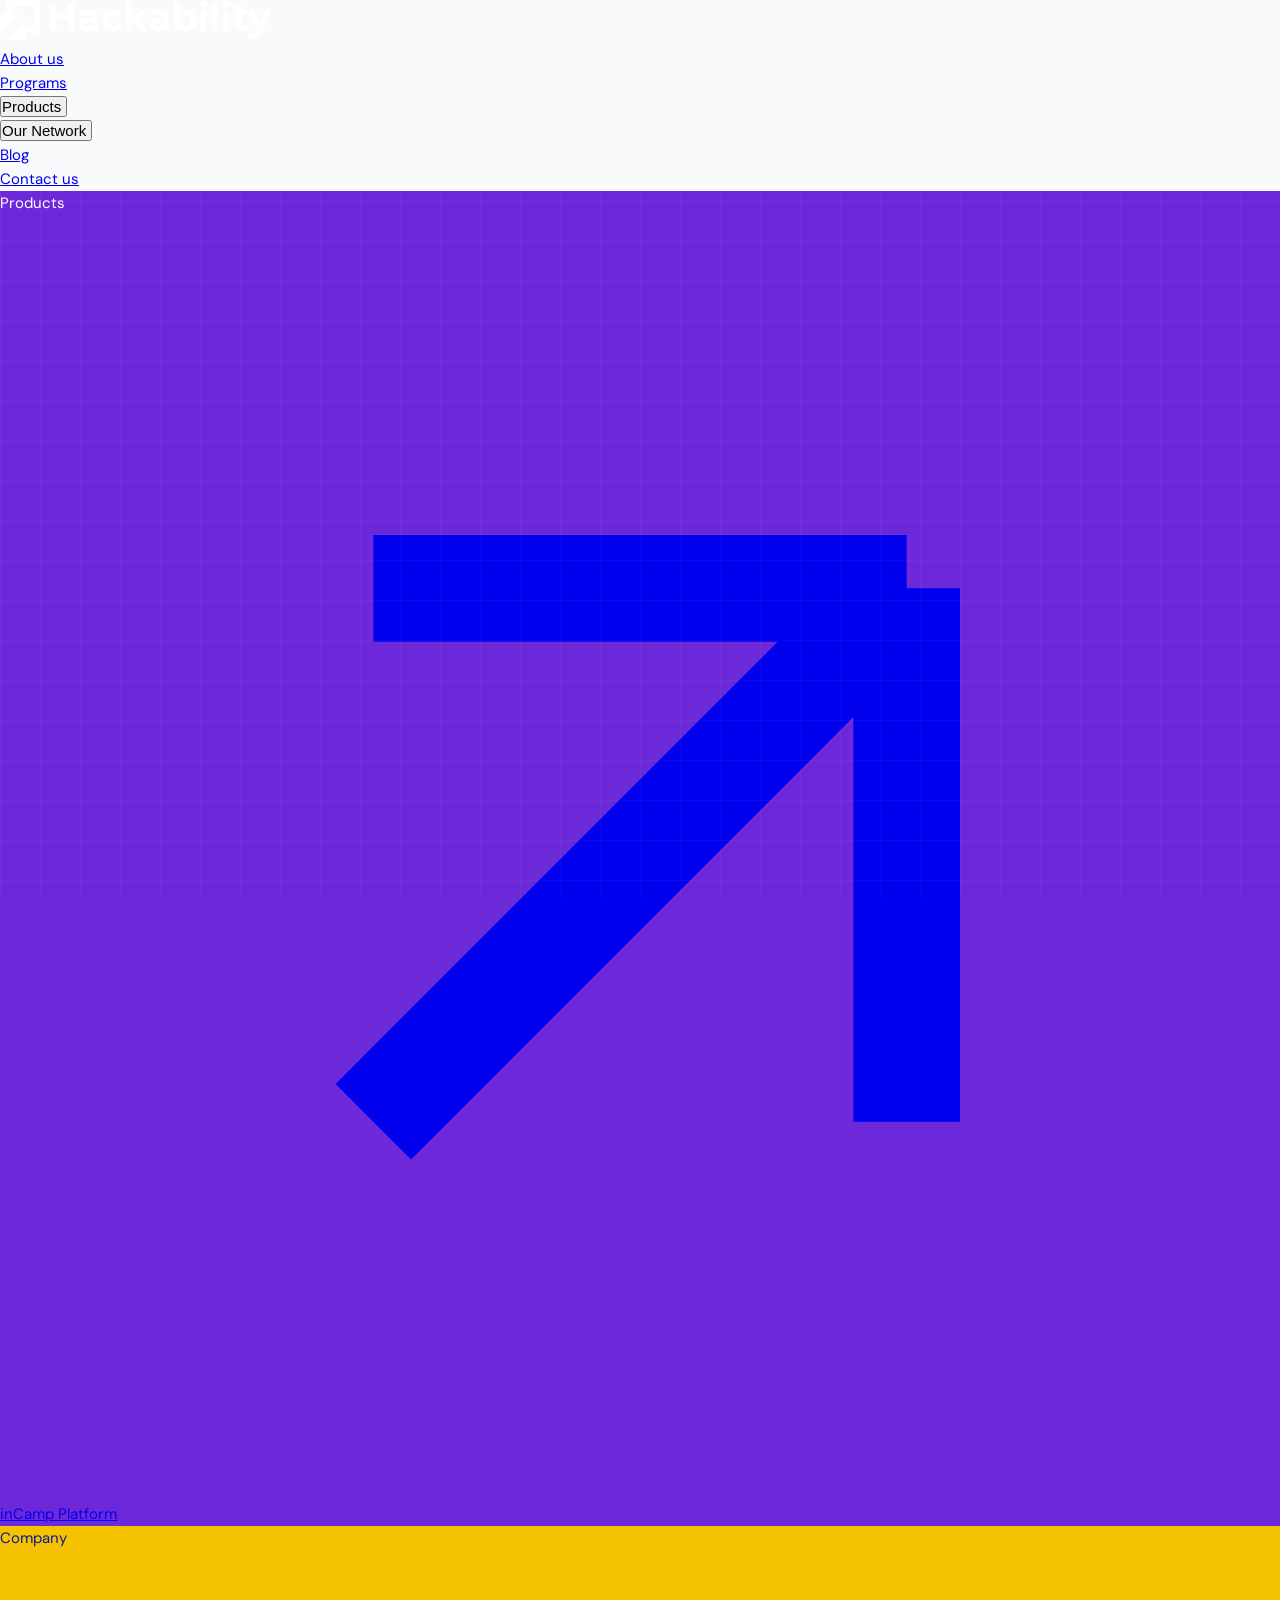
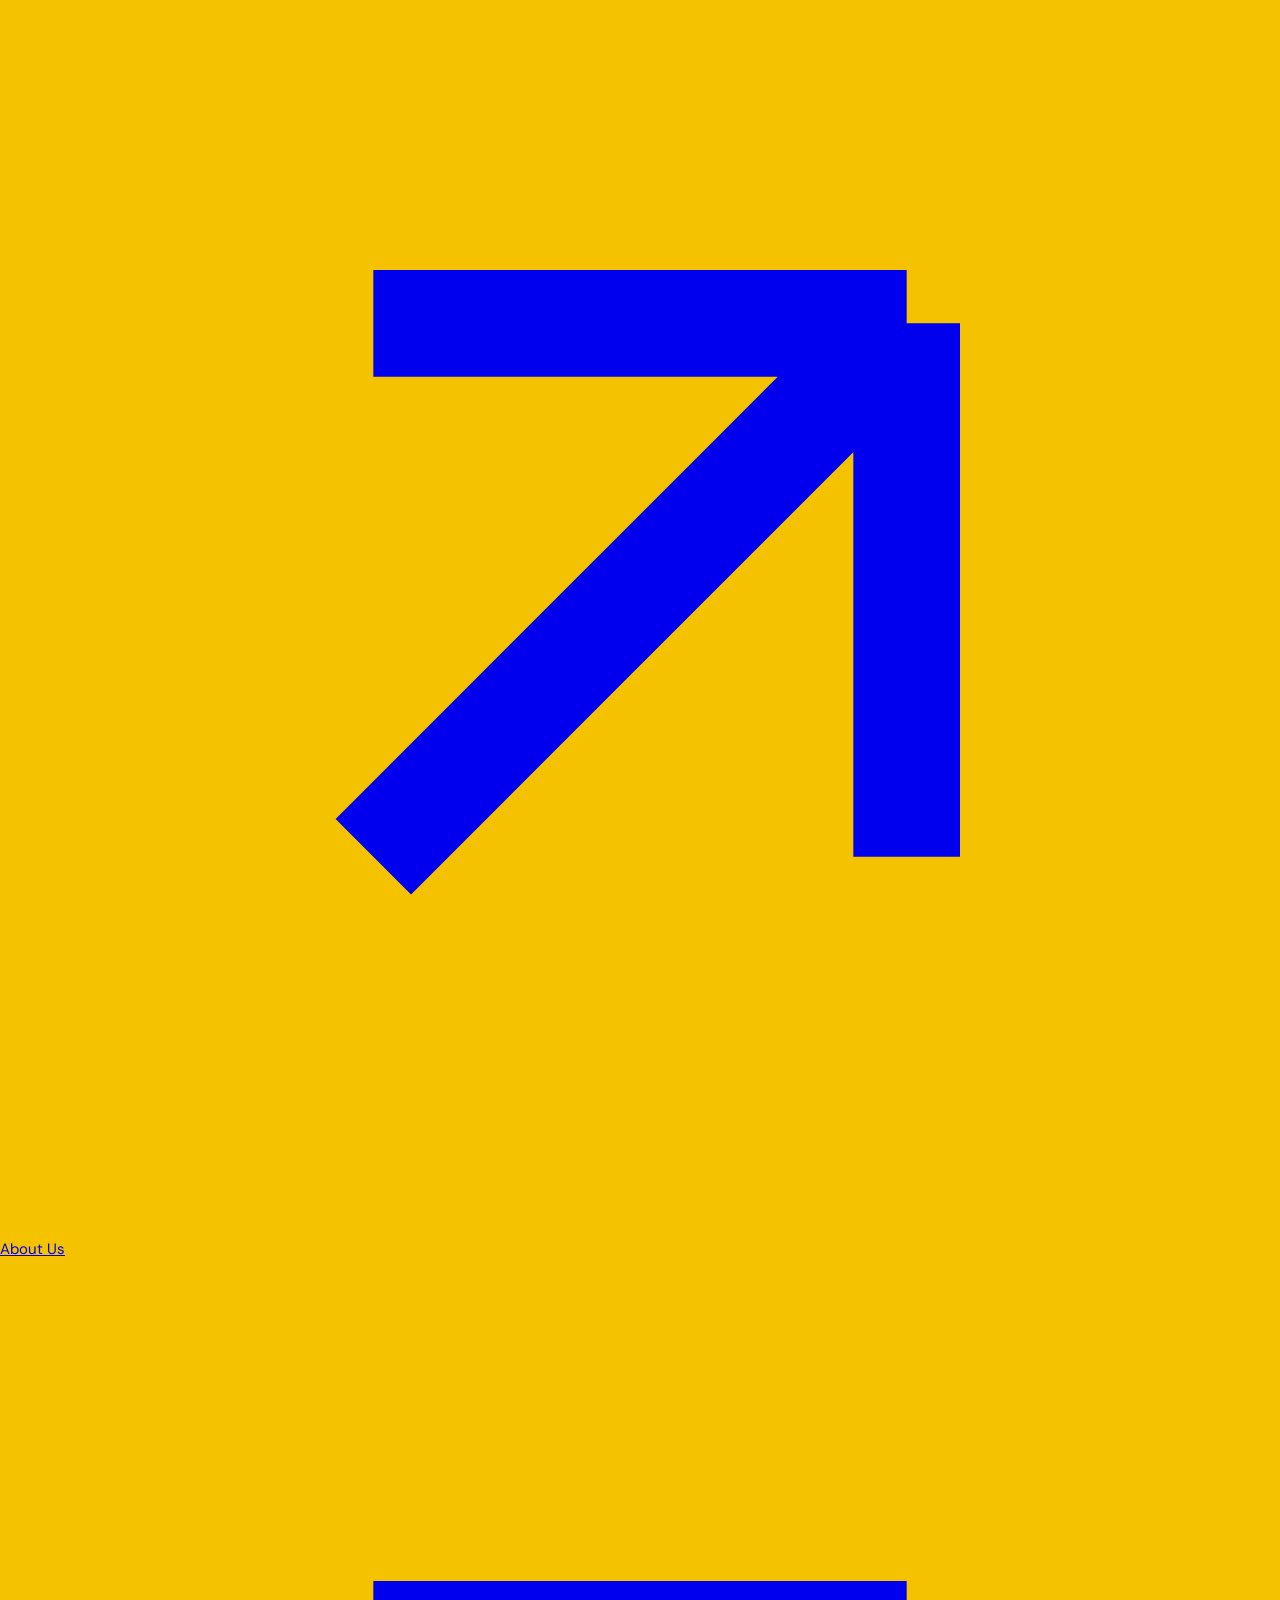
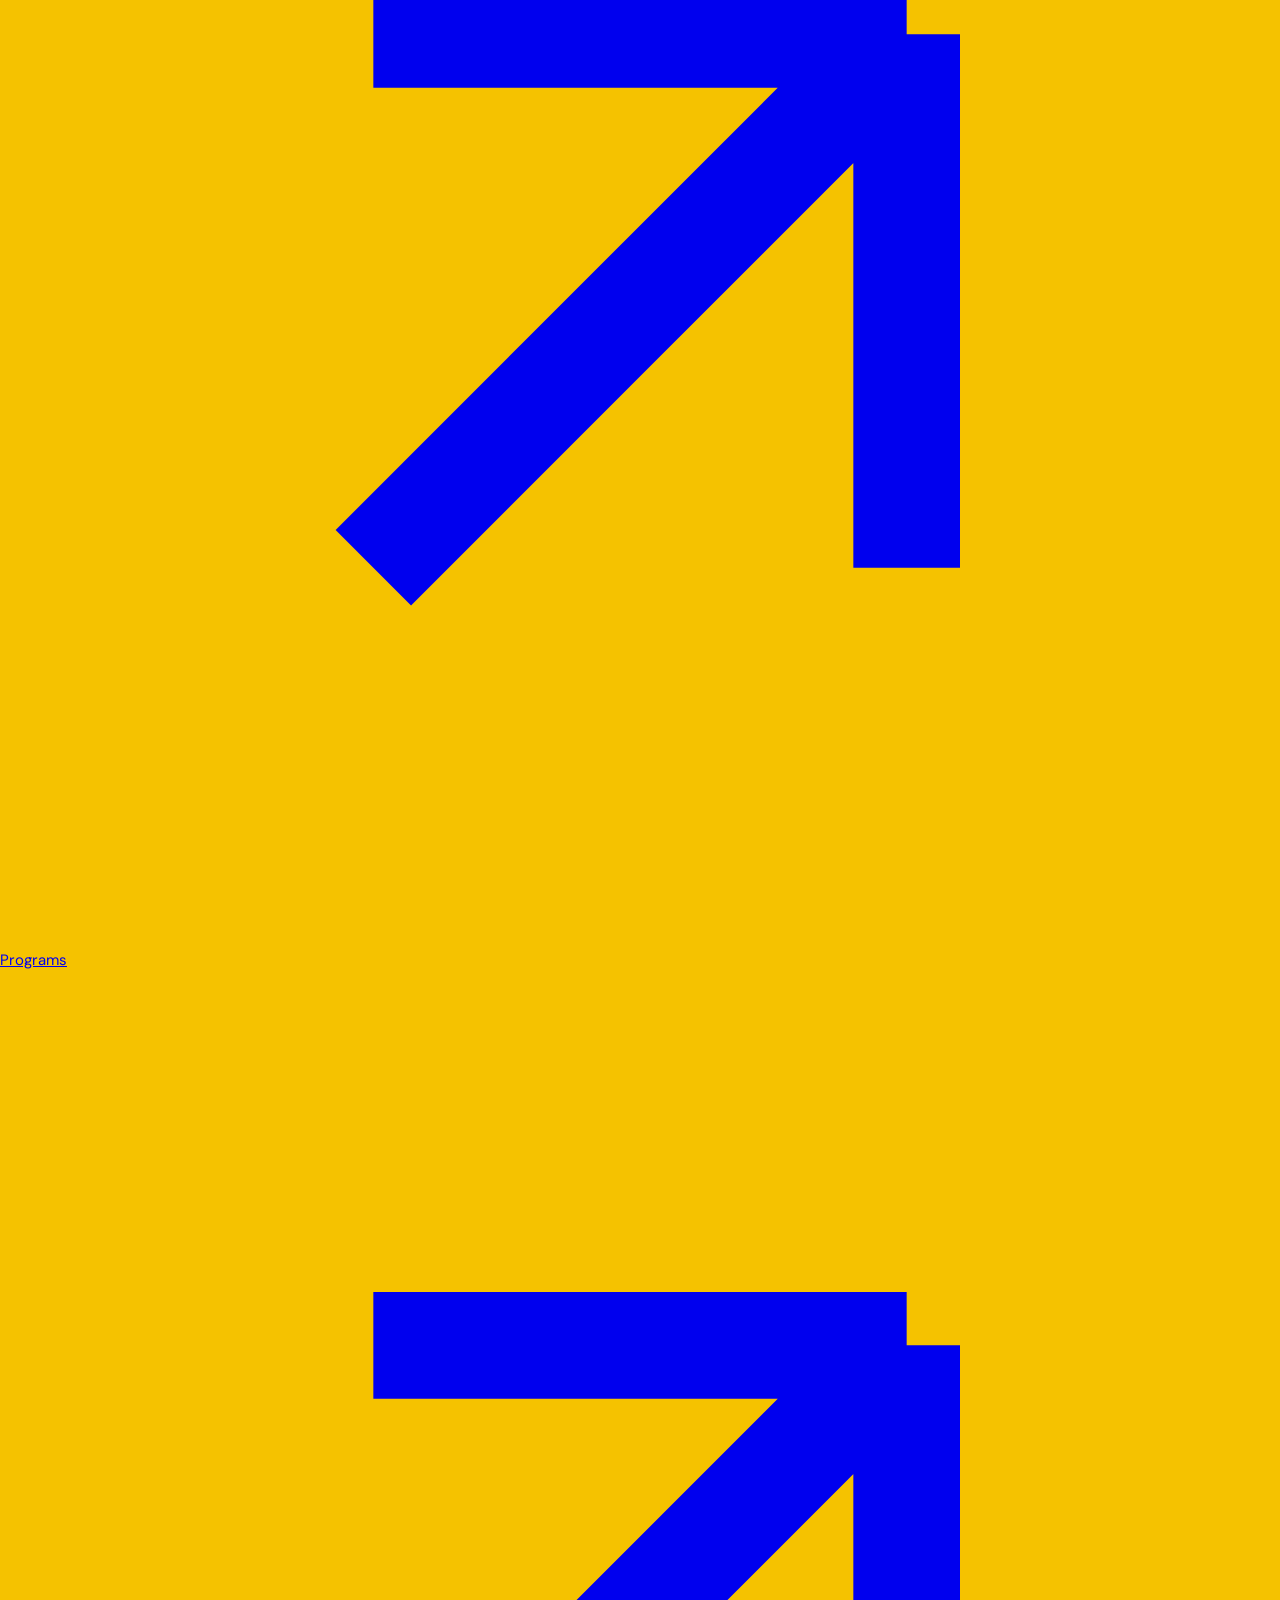
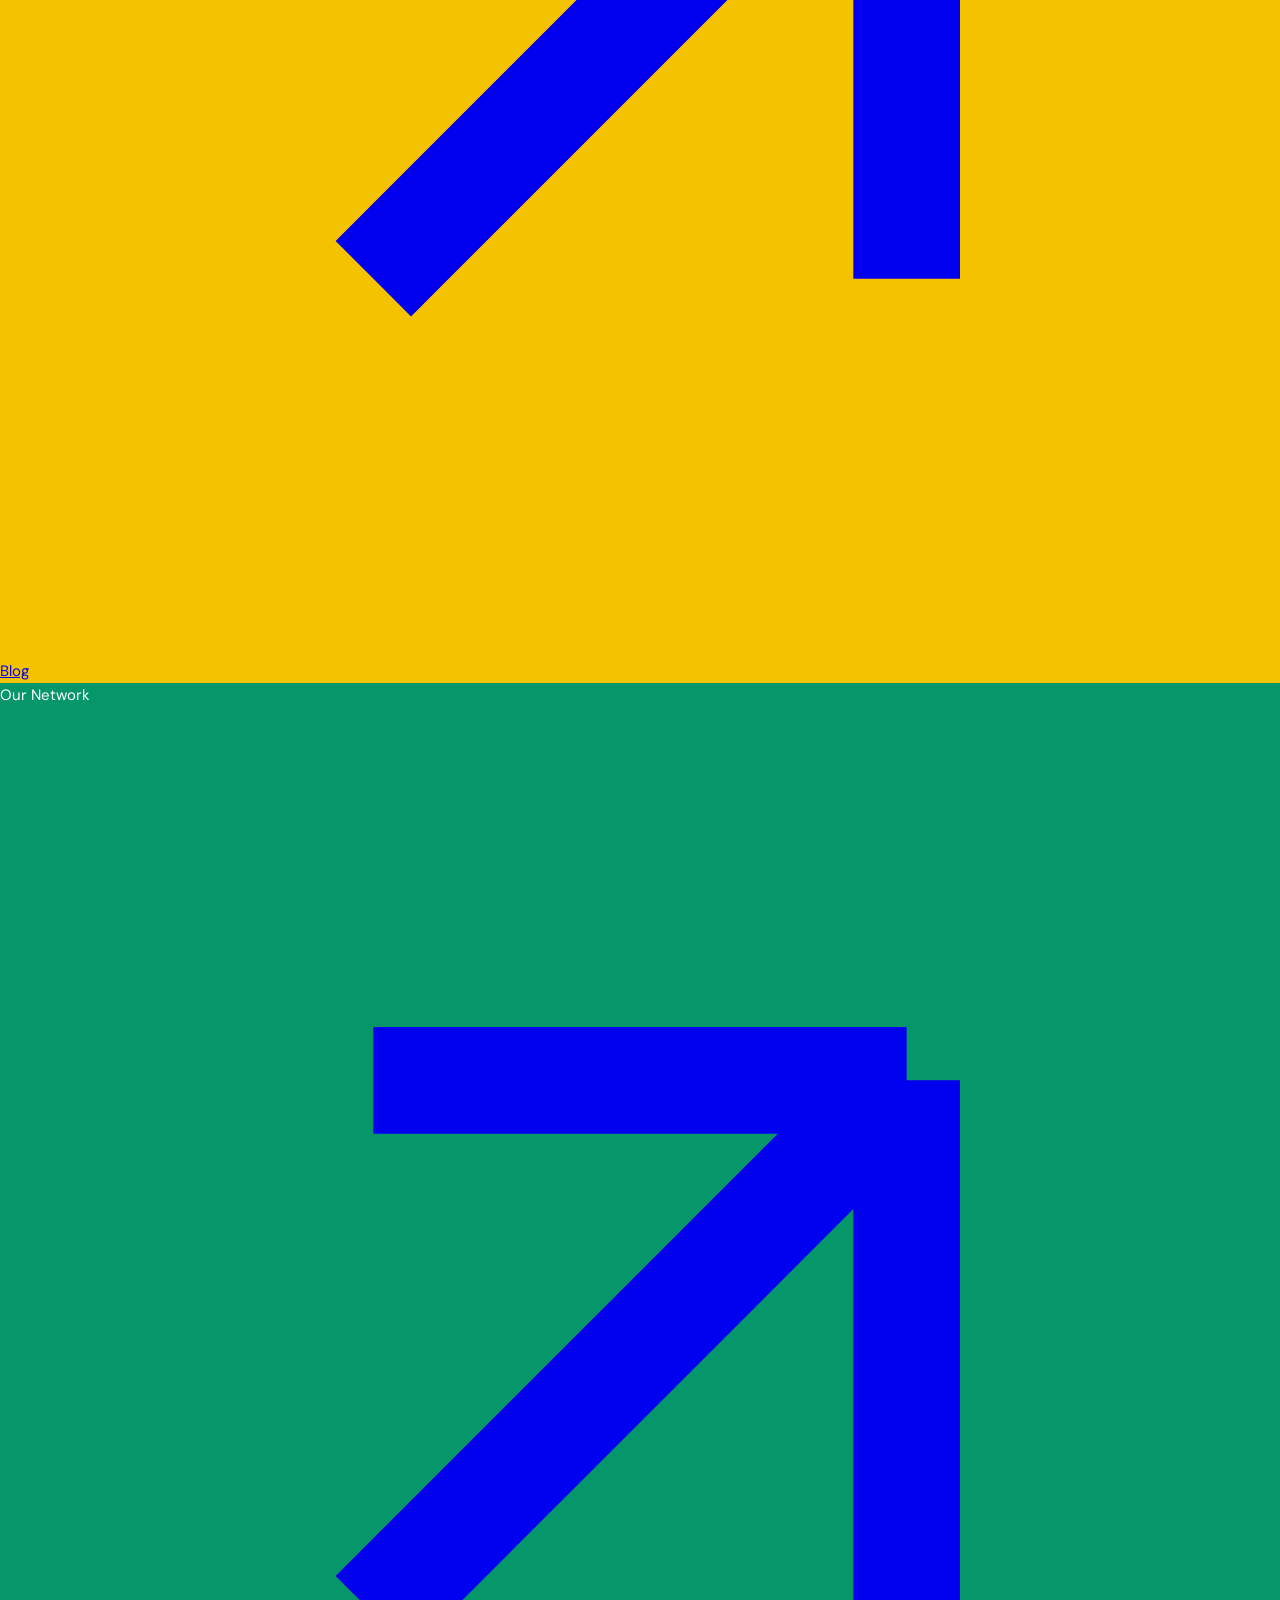
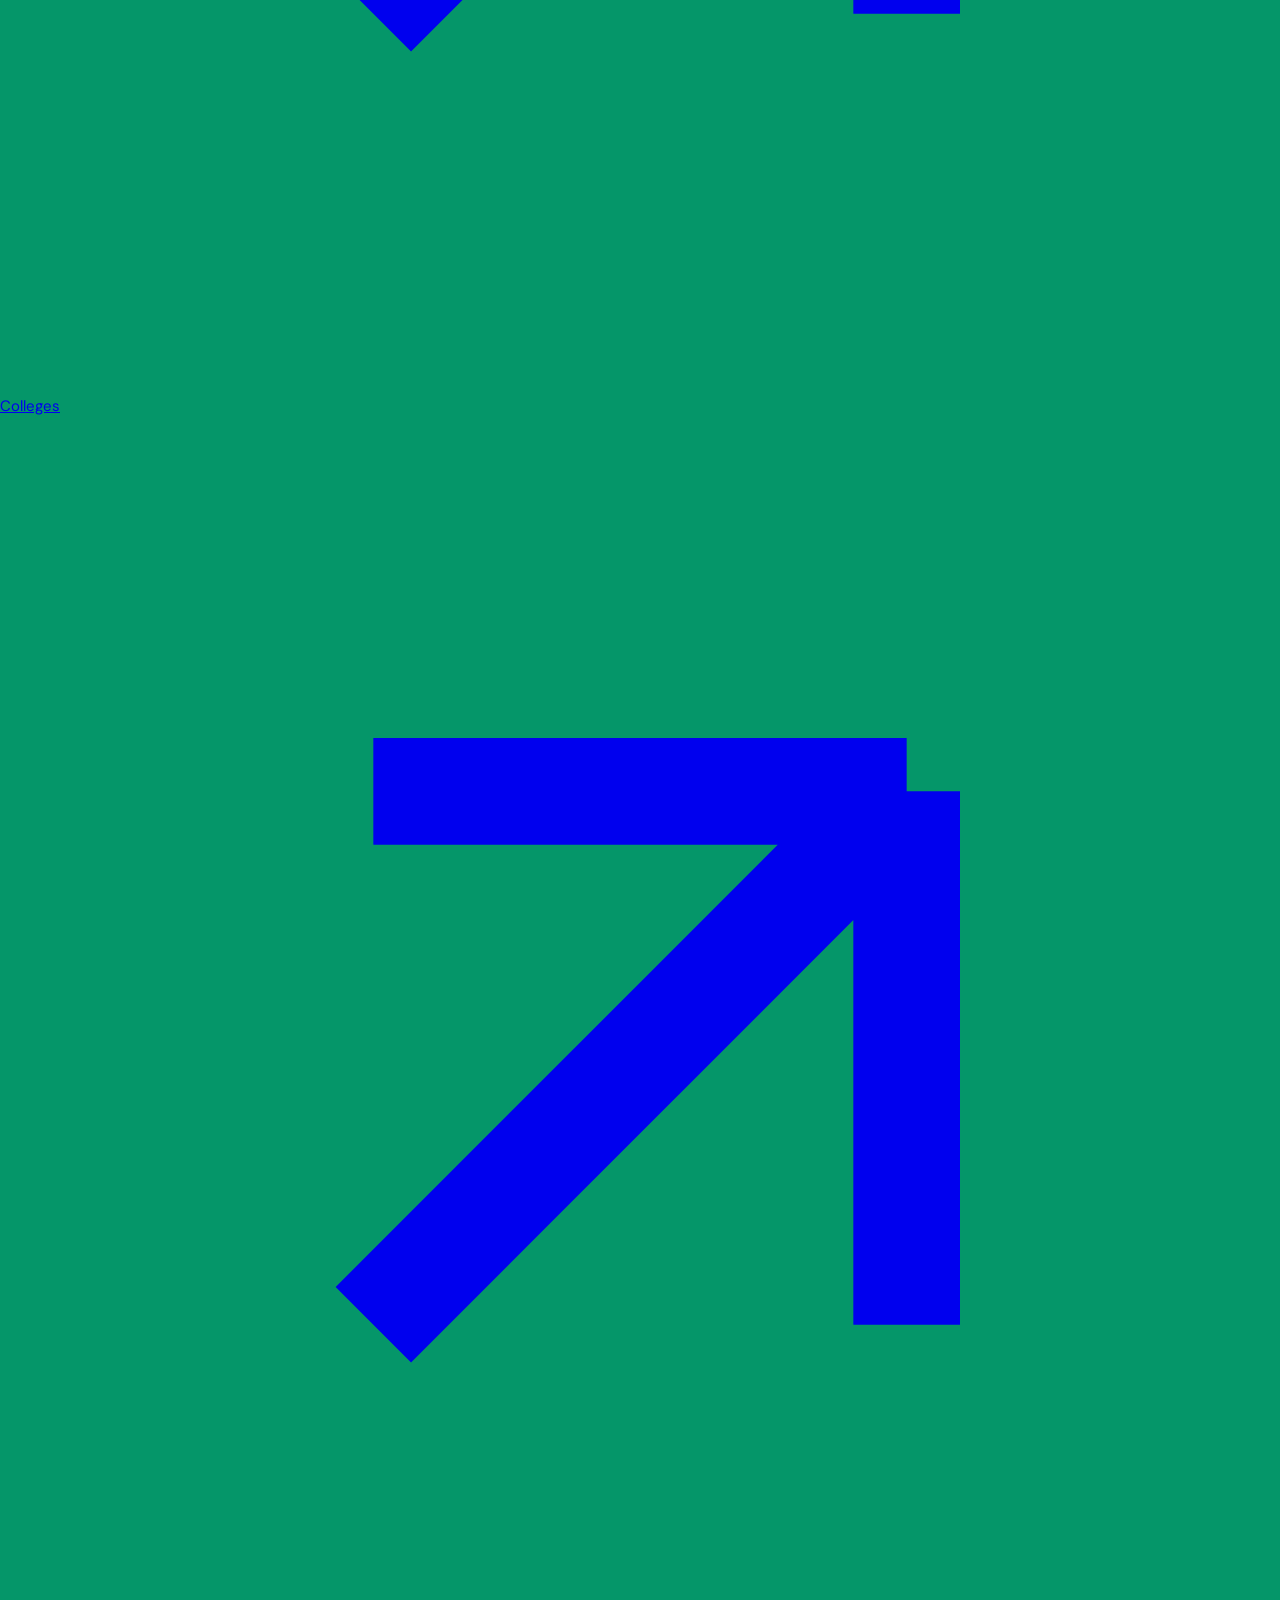
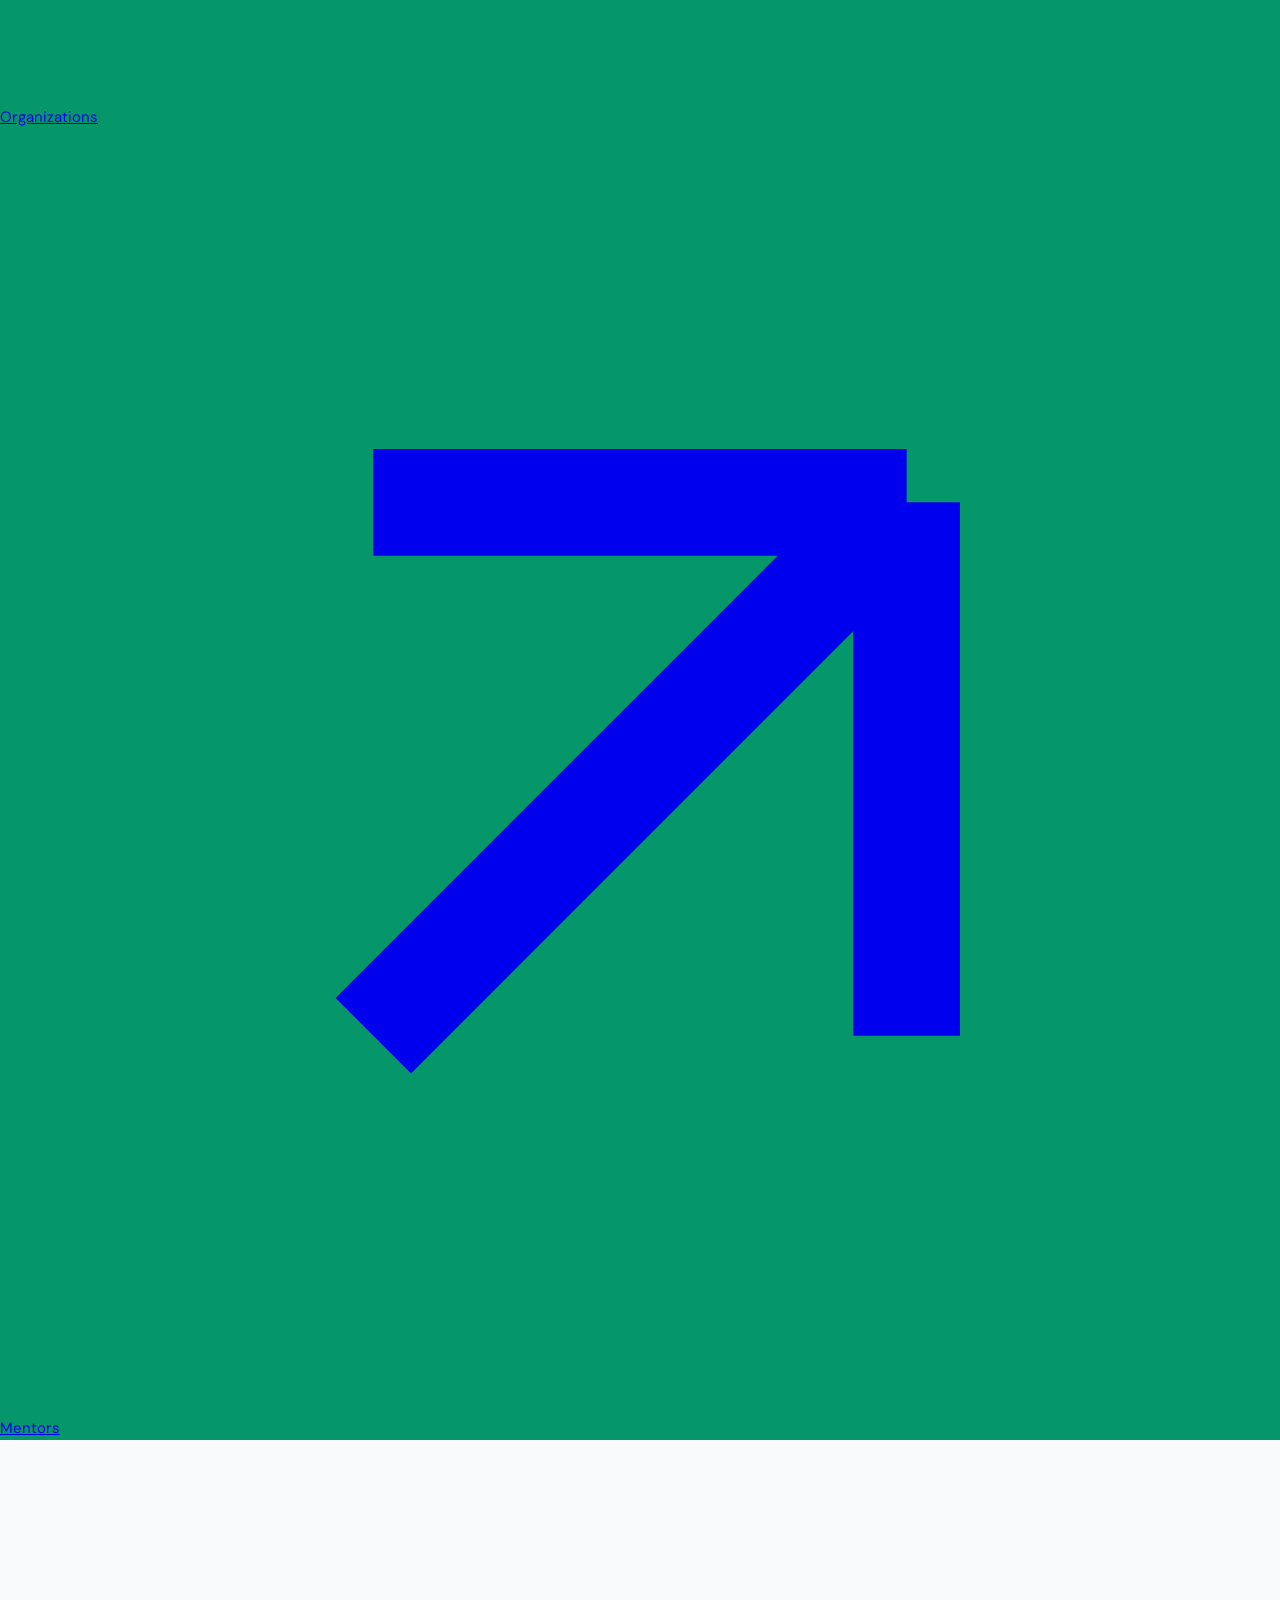
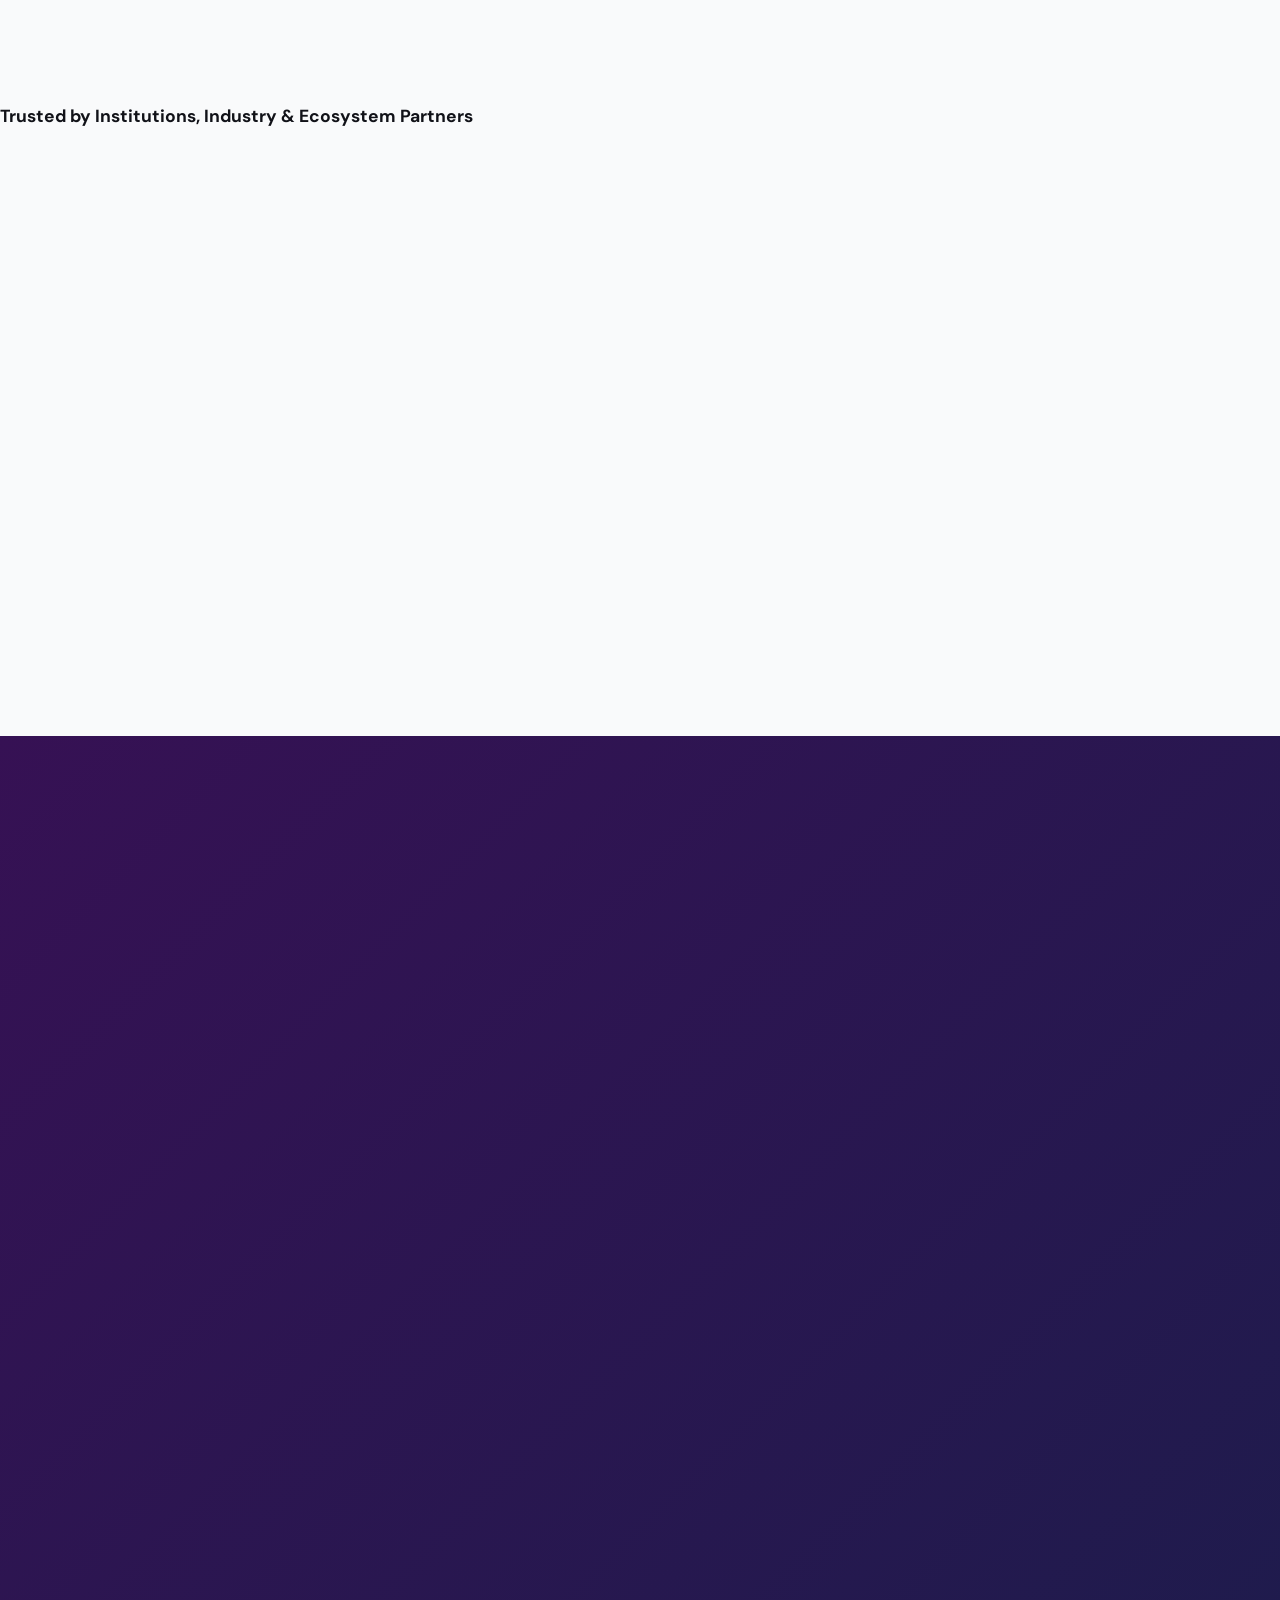
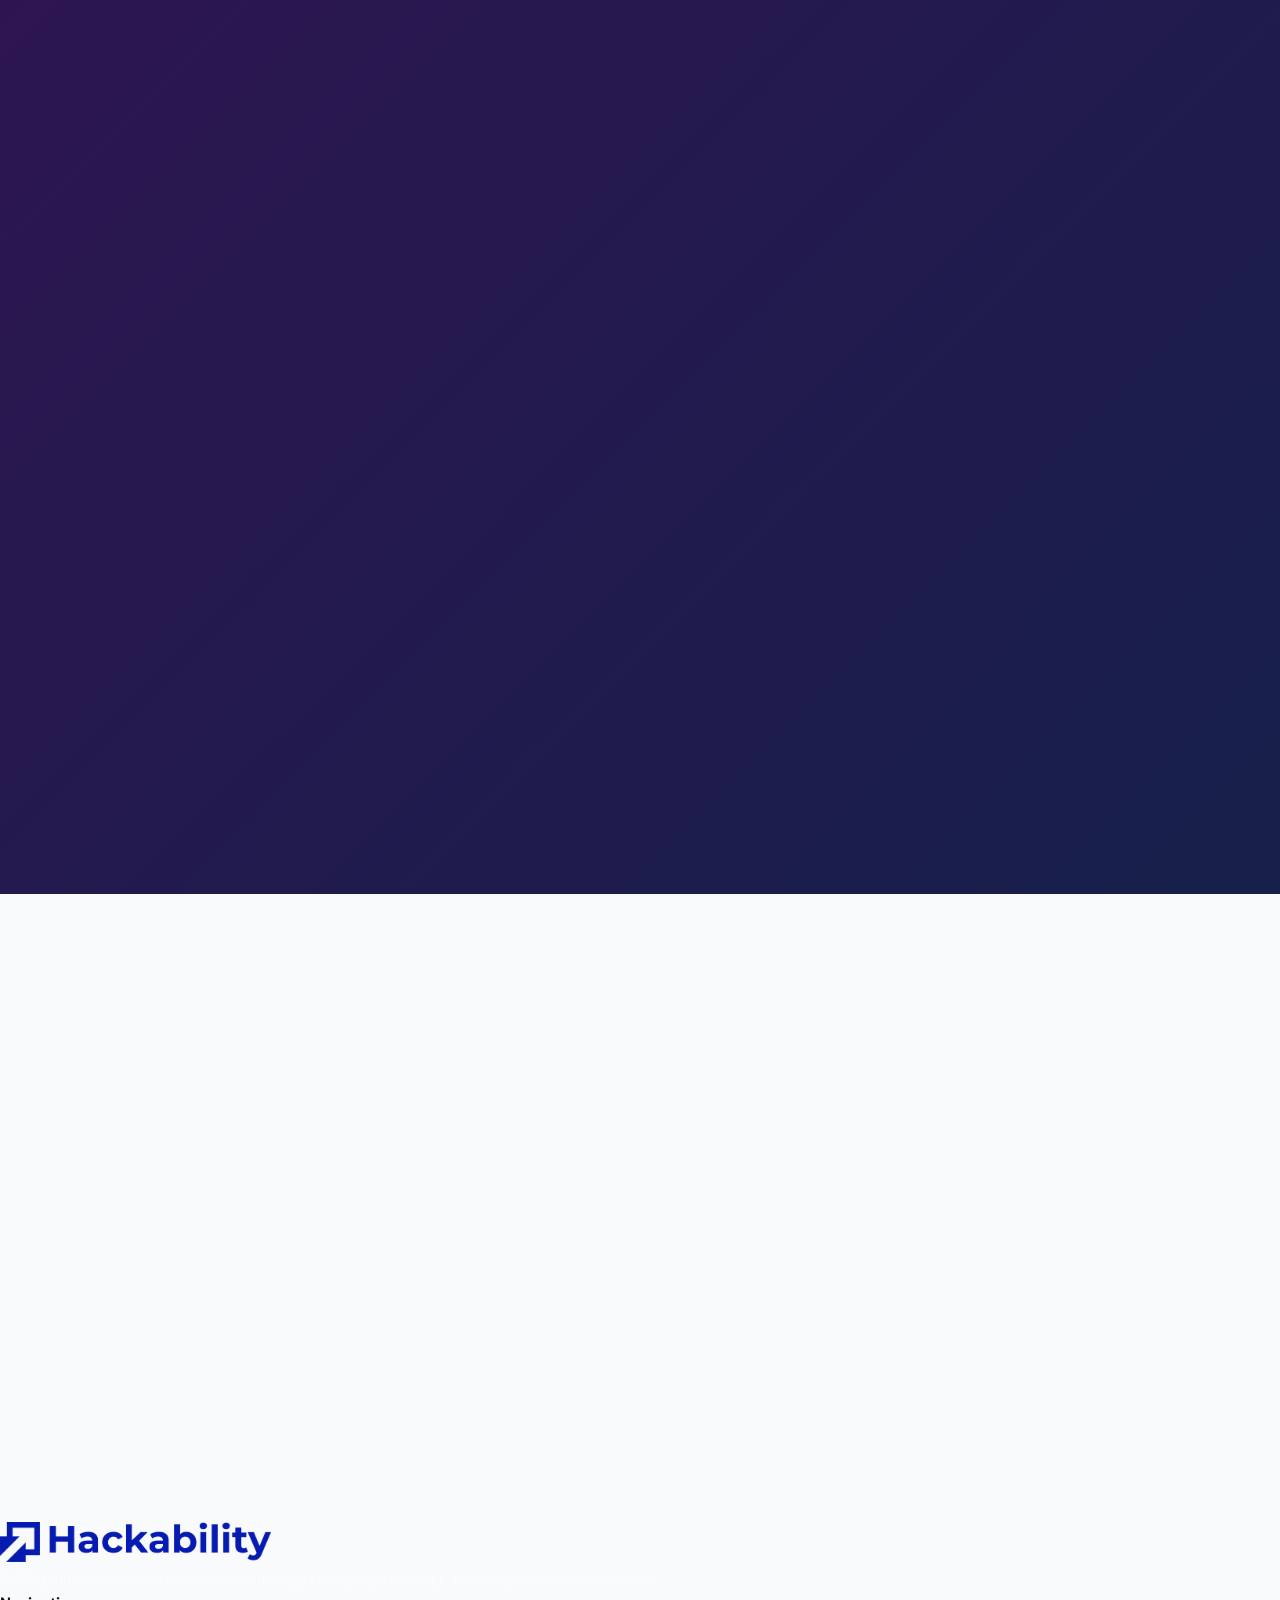
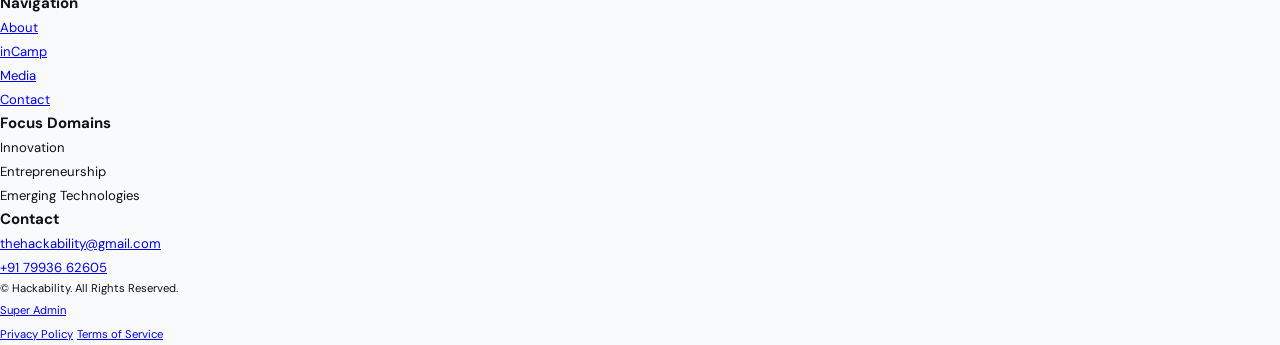
==== index.html @ bea1d99b "Reduce Hackability logo height to 40px" ====
<!DOCTYPE html>
<html lang="en" style="background-color: #0D1B8E;">
<head>
  <meta charset="UTF-8" />
  <meta name="viewport" content="width=device-width, initial-scale=1.0" />
  <title>Hackability — Building innovation driven talent ecosystems</title>
  <meta name="description" content="Hackability helps institutions build innovation culture, strengthen industry engagement, and develop future-ready talent." />
  
  <!-- Canonical URL -->
  <link rel="canonical" href="https://www.hackability.in/" />

  <!-- Open Graph / Facebook -->
  <meta property="og:type" content="website" />
  <meta property="og:url" content="https://www.hackability.in/" />
  <meta property="og:title" content="Hackability — Building innovation driven talent ecosystems" />
  <meta property="og:description" content="Hackability helps institutions build innovation culture, strengthen industry engagement, and develop future-ready talent." />
  <meta property="og:image" content="https://www.hackability.in/assets/images/og-image.jpg" />

  <!-- Twitter -->
  <meta property="twitter:card" content="summary_large_image" />
  <meta property="twitter:url" content="https://www.hackability.in/" />
  <meta property="twitter:title" content="Hackability — Building innovation driven talent ecosystems" />
  <meta property="twitter:description" content="Hackability helps institutions build innovation culture, strengthen industry engagement, and develop future-ready talent." />
  <meta property="twitter:image" content="https://www.hackability.in/assets/images/og-image.jpg" />

  <!-- Fonts -->
  <link rel="preconnect" href="https://fonts.googleapis.com" />
  <link rel="preconnect" href="https://fonts.gstatic.com" crossorigin />
  <link href="https://fonts.googleapis.com/css2?family=Sora:wght@400;600;700;800&family=DM+Sans:ital,opsz,wght@0,9..40,400;0,9..40,500;0,9..40,600;1,9..40,400&family=Space+Grotesk:wght@500;700&display=swap" rel="stylesheet" />
  <link rel="stylesheet" href="css/design-system.css?v=13" />
  <link rel="stylesheet" href="css/logoloop.css" />

  <!-- Phosphor Icons -->
  <script src="https://unpkg.com/@phosphor-icons/web@2.1.1/src/index.js"></script>

  <!-- Supabase SDK -->
  <script src="https://cdn.jsdelivr.net/npm/@supabase/supabase-js@2"></script>

  <!-- Tailwind CDN (dev only) -->
  <script src="https://cdn.tailwindcss.com"></script>
  <script>
    tailwind.config = {
      theme: {
        extend: {
          colors: {
            navy:        '#0D1B8E',
            'navy-dark': '#0A1570',
            'navy-mid':  '#1A2FA8',
            'navy-tint': '#E8F0FF',
            yellow:      '#F5C200',
            'yellow-dark':'#D4A800',
            'yellow-tint':'#FFF8D6',
            'grey-light': '#F4F4F6',
            'grey-mid':   '#9CA3AF',
            'grey-dark':  '#374151',
            'hk-border':  '#E2E8F0',
          },
          fontFamily: {
            display: ['Sora', 'sans-serif'],
            body:    ['DM Sans', 'sans-serif'],
            data:    ['Space Grotesk', 'sans-serif'],
          },
        }
      }
    }
  </script>

  <!-- design-system.css loaded above -->
  <script src="https://cdnjs.cloudflare.com/ajax/libs/gsap/3.12.2/gsap.min.js"></script>
  <link rel="stylesheet" href="css/card-nav.css" />
  <!-- Schema.org JSON-LD (AEO & GEO) -->
  <script type="application/ld+json">
  {
    "@context": "https://schema.org",
    "@type": "Organization",
    "name": "Hackability",
    "url": "https://www.hackability.in/",
    "logo": "https://www.hackability.in/assets/logo-dark.png",
    "description": "Hackability helps institutions build innovation culture, strengthen industry engagement, and develop future-ready talent.",
    "contactPoint": {
      "@type": "ContactPoint",
      "email": "thehackability@gmail.com",
      "telephone": "+91-79936-62605",
      "contactType": "customer support"
    }
  }
  </script>
  <script type="application/ld+json">
  {
    "@context": "https://schema.org",
    "@type": "FAQPage",
    "mainEntity": [{
      "@type": "Question",
      "name": "What is Hackability?",
      "acceptedAnswer": {
        "@type": "Answer",
        "text": "Hackability is a talent ecosystem platform that partners with educational institutions to build innovation culture, strengthen industry engagement, and develop future-ready talent."
      }
    }, {
      "@type": "Question",
      "name": "What programs does Hackability offer?",
      "acceptedAnswer": {
        "@type": "Answer",
        "text": "Hackability offers Hackability for Higher Education, focused on talent development, hackathons, and industry readiness for college students."
      }
    }]
  }
  </script>
</head>
<body class="font-body bg-white text-grey-dark" data-page="parent">

  <!-- ===================== NAVBAR ===================== -->
  <nav id="navbar" class="fixed top-0 left-0 right-0 z-50 transition-transform duration-300 pt-6">
    <div class="max-w-7xl mx-auto px-6 flex items-center justify-between relative">
      
      <!-- Logo -->
      <div class="flex-1 flex justify-start">
        <a href="/" class="flex items-center" id="logo-link">
          <img src="assets/hackability-logo-cropped.png" alt="Hackability" style="height:40px; filter: brightness(0) invert(1);" />
        </a>
      </div>

      <!-- Desktop Nav (Mega Menu) -->
      <div class="hidden lg:flex justify-center z-[60] px-4">
        <ul class="nav-pill flex items-center gap-8 list-none m-0 px-10 py-4 rounded-full text-white/90">
          <li class="flex items-center">
            <a href="/about" class="text-base font-medium hover:text-white transition-colors cursor-pointer">About us</a>
        </li>
          <li class="flex items-center">
            <a href="/hackability#programs" class="text-base font-medium hover:text-white transition-colors cursor-pointer">Programs</a>
          </li>


        <!-- Products Dropdown -->
        <li class="mega-menu-item flex items-center">
          <button class="text-base font-medium hover:text-white transition-colors cursor-pointer flex items-center gap-1">
            Products <i class="ph-bold ph-caret-down text-sm"></i>
          </button>
          
          <div id="products-dropdown-desktop" class="mega-menu-content w-[300px] bg-white rounded-xl shadow-xl border border-hk-border p-4">
            <a href="https://www.incamp.in" target="_blank" rel="noopener noreferrer" class="group relative flex items-center gap-4 overflow-hidden rounded-lg border border-hk-border px-5 py-4 transition-colors hover:bg-grey-light mega-menu-grid-bg">
              <i class="ph-fill ph-desktop-tower text-2xl text-yellow"></i>
              <div class="flex-1 pr-4">
                <span class="text-sm font-bold text-navy block">inCamp</span>
                <span class="text-xs text-grey-dark block">Campus Innovation Management Platform</span>
              </div>
              <i class="ph-bold ph-arrow-up-right absolute top-4 right-4 text-grey-dark opacity-0"></i>
            </a>
          </div>
        </li>

        <!-- Our Network Dropdown -->
        <li class="mega-menu-item flex items-center">
          <button class="text-base font-medium hover:text-white transition-colors cursor-pointer flex items-center gap-1">
            Our Network <i class="ph-bold ph-caret-down text-sm"></i>
          </button>
          
          <div id="partners-dropdown-desktop" class="mega-menu-content w-[300px] bg-white rounded-xl shadow-xl border border-hk-border p-4">
            <a href="/partners?category=Colleges" class="group relative flex items-center gap-4 overflow-hidden rounded-lg border border-hk-border px-5 py-4 transition-colors hover:bg-grey-light mega-menu-grid-bg">
              <i class="ph-fill ph-graduation-cap text-2xl text-yellow"></i>
              <div class="flex-1 pr-4">
                <span class="text-sm font-bold text-navy block">Colleges</span>
                <span class="text-xs text-grey-dark block">Partner institutions.</span>
              </div>
              <i class="ph-bold ph-arrow-up-right absolute top-4 right-4 text-grey-dark opacity-0"></i>
            </a>
            <a href="/partners?category=Organizations" class="group relative flex items-center gap-4 overflow-hidden rounded-lg border border-hk-border px-5 py-4 transition-colors hover:bg-grey-light mega-menu-grid-bg mt-2">
              <i class="ph-fill ph-buildings text-2xl text-yellow"></i>
              <div class="flex-1 pr-4">
                <span class="text-sm font-bold text-navy block">Organizations</span>
                <span class="text-xs text-grey-dark block">Corporate partners.</span>
              </div>
              <i class="ph-bold ph-arrow-up-right absolute top-4 right-4 text-grey-dark opacity-0"></i>
            </a>
            <a href="/partners?category=Mentors" class="group relative flex items-center gap-4 overflow-hidden rounded-lg border border-hk-border px-5 py-4 transition-colors hover:bg-grey-light mega-menu-grid-bg mt-2">
              <i class="ph-fill ph-users-three text-2xl text-yellow"></i>
              <div class="flex-1 pr-4">
                <span class="text-sm font-bold text-navy block">Mentors</span>
                <span class="text-xs text-grey-dark block">Our expert mentors.</span>
              </div>
              <i class="ph-bold ph-arrow-up-right absolute top-4 right-4 text-grey-dark opacity-0"></i>
            </a>
          </div>
        </li>
          <li class="flex items-center">
            <a href="/blog" class="text-base font-medium hover:text-white transition-colors cursor-pointer">Blog</a>
          </li>
        </ul>
      </div>

      <!-- Right aligned controls: Contact (Desktop) & Hamburger (Mobile) -->
      <div class="flex-1 flex justify-end items-center gap-4 z-50">
        <a href="#contact" class="hidden lg:inline-flex px-8 py-3 rounded-full border border-white/20 bg-white/10 text-base font-bold text-white hover:bg-white hover:text-navy transition-colors shadow-sm">
          Contact us
        </a>
        <!-- Mobile hamburger (CardNav style) -->
        <div class="hamburger-menu text-white lg:hidden" aria-label="Open menu" tabindex="0">
          <div class="hamburger-line bg-current"></div>
          <div class="hamburger-line bg-current"></div>
        </div>
      </div>
    </div>
  
    <!-- CardNav Mobile Dropdown Content -->
    <div class="card-nav-content lg:hidden">

      <!-- Card 2: Products -->
      <div class="nav-card" style="background-color: #6D28D9; color: white;">
        <div class="nav-card-label font-display">Products</div>
        <div id="products-dropdown-mobile" class="nav-card-links mt-4">
          <a class="nav-card-link" href="https://www.incamp.in" target="_blank" rel="noopener noreferrer">
            <svg class="nav-card-link-icon" viewBox="0 0 24 24" fill="none" stroke="currentColor" stroke-width="2"><path d="M7 17L17 7M17 7H7M17 7V17"/></svg>
            inCamp Platform
          </a>
        </div>
      </div>

      <!-- Card 3: Company -->
      <div class="nav-card" style="background-color: #F5C200; color: #0D1B8E;">
        <div class="nav-card-label font-display">Company</div>
        <div class="nav-card-links mt-4">
          <a class="nav-card-link text-navy" href="/about">
            <svg class="nav-card-link-icon" viewBox="0 0 24 24" fill="none" stroke="currentColor" stroke-width="2"><path d="M7 17L17 7M17 7H7M17 7V17"/></svg>
            About Us
          </a>
          <a class="nav-card-link text-navy" href="/hackability#programs">
            <svg class="nav-card-link-icon" viewBox="0 0 24 24" fill="none" stroke="currentColor" stroke-width="2"><path d="M7 17L17 7M17 7H7M17 7V17"/></svg>
            Programs
          </a>
          <a class="nav-card-link text-navy" href="/blog">
            <svg class="nav-card-link-icon" viewBox="0 0 24 24" fill="none" stroke="currentColor" stroke-width="2"><path d="M7 17L17 7M17 7H7M17 7V17"/></svg>
            Blog
          </a>
        </div>
      </div>

      <!-- Card 4: Our Network -->
      <div class="nav-card" style="background-color: #059669; color: white;">
        <div class="nav-card-label font-display">Our Network</div>
        <div id="partners-dropdown-mobile" class="nav-card-links mt-4">
          <a class="nav-card-link" href="/partners?category=Colleges">
            <svg class="nav-card-link-icon" viewBox="0 0 24 24" fill="none" stroke="currentColor" stroke-width="2"><path d="M7 17L17 7M17 7H7M17 7V17"/></svg>
            Colleges
          </a>
          <a class="nav-card-link" href="/partners?category=Organizations">
            <svg class="nav-card-link-icon" viewBox="0 0 24 24" fill="none" stroke="currentColor" stroke-width="2"><path d="M7 17L17 7M17 7H7M17 7V17"/></svg>
            Organizations
          </a>
          <a class="nav-card-link" href="/partners?category=Mentors">
            <svg class="nav-card-link-icon" viewBox="0 0 24 24" fill="none" stroke="currentColor" stroke-width="2"><path d="M7 17L17 7M17 7H7M17 7V17"/></svg>
            Mentors
          </a>
        </div>
      </div>
    </div>
  </nav>

  <!-- ===================== HERO ===================== -->
  <section id="hero" class="bg-black min-h-screen flex flex-col justify-center lg:justify-end relative overflow-hidden">

    <!-- Background Carousel -->
    <div id="hero-carousel-bg" class="absolute inset-0 z-[0] pointer-events-none">
      <div class="slide slide-1 active absolute inset-0 opacity-100 bg-cover bg-center transition-opacity duration-[2000ms]" style="background-image: url('assets/images/homepage_hero_bg_1.jpg');"></div>
      <div class="slide slide-2 absolute inset-0 opacity-0 bg-cover bg-center transition-opacity duration-[2000ms]" style="background-image: url('assets/images/homepage_hero_bg_2.jpg');"></div>
      <div class="slide slide-3 absolute inset-0 opacity-0 bg-cover bg-center transition-opacity duration-[2000ms]" style="background-image: url('assets/images/homepage_hero_bg_3.jpg');"></div>
      <div class="slide slide-4 absolute inset-0 opacity-0 bg-cover bg-center transition-opacity duration-[2000ms]" style="background-image: url('assets/images/homepage_hero_bg_4.jpg');"></div>
      <div class="slide slide-5 absolute inset-0 opacity-0 bg-cover bg-center transition-opacity duration-[2000ms]" style="background-image: url('assets/images/homepage_hero_bg_5.jpg');"></div>
      <div class="slide slide-6 absolute inset-0 opacity-0 bg-cover bg-center transition-opacity duration-[2000ms]" style="background-image: url('assets/images/homepage_hero_bg_6.jpg');"></div>
      <div class="slide slide-7 absolute inset-0 opacity-0 bg-cover bg-center transition-opacity duration-[2000ms]" style="background-image: url('assets/images/homepage_hero_bg_7.jpg');"></div>
    </div>
    
    <!-- Dark Overlay for Readability -->
    <div class="absolute inset-0 bg-black/40 z-[1] pointer-events-none"></div>

    <div class="w-full px-4 lg:px-6 pt-32 md:pt-48 pb-20 md:pb-32 flex flex-col items-start relative z-[10]">
      <!-- Text column -->
      <div id="hero-text" class="flex flex-col items-start text-left max-w-4xl">
        
        <!-- H1 -->
        <h1 id="hero-title" class="font-display font-extrabold text-white leading-tight mb-6 reveal reveal-delay-2 drop-shadow-2xl"
            style="font-size:clamp(36px,8vw,64px); letter-spacing:-1px; text-shadow: 0 4px 20px rgba(0,0,0,0.6);">
          Building innovation driven <br><span style="color:#F5C200;">talent ecosystems</span>
        </h1>

        <!-- Subtext -->
        <p id="hero-sub" class="text-lg md:text-xl mb-4 reveal reveal-delay-3 text-white/90 drop-shadow-xl" style="max-width:700px; line-height:1.7; font-weight: 500; text-shadow: 0 2px 10px rgba(0,0,0,0.8);">
          Enabling institutions to build talent that can innovate, build, and thrive in a changing world.
        </p>

      </div>
    </div>
  </section>

  <!-- ===================== 2. TRUST & COLLABORATIONS ===================== -->
  <section id="trust" class="bg-white py-12 overflow-hidden border-b border-hk-border relative">
    <!-- Dynamic background accent -->
    <div class="absolute top-1/2 left-1/2 -translate-x-1/2 -translate-y-1/2 w-96 h-96 bg-orb-yellow rounded-full blur-[80px] animate-blob pointer-events-none opacity-30"></div>
    <div class="max-w-7xl mx-auto px-6 mb-8 text-center">
      <h3 class="text-navy-dark font-display font-bold text-xl md:text-2xl">Trusted by Institutions, Industry & Ecosystem Partners</h3>
    </div>
    <div class="marquee-container overflow-hidden w-full relative">
      <div id="marquee-track" class="marquee-track flex gap-8 items-center w-max">
        <!-- Logos injected by JS -->
      </div>
    </div>
  </section>


  <!-- ===================== 4. OUR PRODUCTS ===================== -->
  <section id="products" class="py-16 lg:py-20 bg-black relative overflow-hidden">
    <!-- Grid overlay -->
    <div class="cyber-dark-grid opacity-100"></div>
    <!-- Stable yellow gradient from bottom reaching higher -->
    <div class="absolute inset-0 bg-gradient-to-t from-yellow/40 via-yellow/10 to-transparent pointer-events-none z-0"></div>
    
    <div class="max-w-[100rem] mx-auto px-6 relative z-10">
      <div class="text-center mb-10 reveal flex flex-col items-center">
        <h2 class="font-display font-bold text-yellow text-4xl md:text-5xl lg:text-6xl mb-3">Products</h2>
        <p class="font-display font-medium text-white text-xl md:text-2xl max-w-3xl">Digital Innovation Infrastructure for Educational Institutions</p>
      </div>

      <div class="rounded-3xl p-6 md:p-8 lg:p-12 grid grid-cols-1 lg:grid-cols-12 gap-8 lg:gap-12 items-center reveal bg-white text-navy shadow-[0_20px_50px_rgba(245,194,0,0.15)] relative overflow-hidden">
        <!-- Background accent -->
        <div class="absolute top-0 right-0 w-[500px] h-[500px] bg-navy-tint rounded-full blur-[150px] opacity-60 pointer-events-none transform translate-x-1/2 -translate-y-1/2"></div>
        
        <div class="relative z-10 lg:col-span-4">
          <div class="inline-flex flex-col md:flex-row items-start md:items-center gap-2 px-3 py-2 md:px-4 rounded-xl md:rounded-full mb-4" style="background:rgba(13,27,142,0.05); border: 1px solid rgba(13,27,142,0.1);">
            <i class="ph-bold ph-desktop-tower" style="font-size:16px;color:#0D1B8E;"></i>
            <span class="font-data font-semibold text-[10px] md:text-xs uppercase tracking-widest leading-snug" style="color:#0D1B8E;">Campus Innovation Management Platform</span>
          </div>

          <h3 class="font-display font-bold text-3xl md:text-4xl mb-4 text-navy">inCamp</h3>
          <p class="mb-8 text-lg text-grey-dark" style="line-height:1.8;">
            inCamp is an internal innovation management platform designed for educational institutions. It enables campuses to manage in-house innovation, entrepreneurship, project-based learning initiatives through a centralized digital platform, end-to-end.
          </p>

          <a href="https://www.incamp.in/" target="_blank" rel="noopener noreferrer" class="btn-flow btn-flow-navy mt-2">
            <i class="ph-bold ph-arrow-right flow-arrow-left"></i>
            <span class="flow-text">Explore inCamp</span>
            <span class="flow-circle"></span>
            <i class="ph-bold ph-arrow-right flow-arrow-right"></i>
          </a>
        </div>

        <div class="relative z-10 w-full aspect-video lg:col-span-8 bg-white rounded-2xl overflow-hidden shadow-xl border border-hk-border" id="incamp-carousel">
          <!-- Slide 1 -->
          <img src="assets/images/incamp-slide-1.png" alt="inCamp Dashboard 1" class="carousel-slide absolute inset-0 w-full h-full object-contain transition-opacity duration-1000 opacity-100" />
          <!-- Slide 2 -->
          <img src="assets/images/incamp-slide-2.png" alt="inCamp Dashboard 2" class="carousel-slide absolute inset-0 w-full h-full object-contain transition-opacity duration-1000 opacity-0" />
          <!-- Slide 3 -->
          <img src="assets/images/incamp-slide-3.png" alt="inCamp Dashboard 3" class="carousel-slide absolute inset-0 w-full h-full object-contain transition-opacity duration-1000 opacity-0" />
          <!-- Slide 4 -->
          <img src="assets/images/incamp-slide-4.png" alt="inCamp Dashboard 4" class="carousel-slide absolute inset-0 w-full h-full object-contain transition-opacity duration-1000 opacity-0" />
          
          <!-- Indicators -->
          <div class="absolute bottom-4 left-1/2 -translate-x-1/2 flex gap-2 z-20 bg-black/30 px-3 py-2 rounded-full backdrop-blur-sm">
            <span class="carousel-dot w-2 h-2 rounded-full bg-white shadow-sm opacity-100 transition-opacity duration-500"></span>
            <span class="carousel-dot w-2 h-2 rounded-full bg-white shadow-sm opacity-40 transition-opacity duration-500"></span>
            <span class="carousel-dot w-2 h-2 rounded-full bg-white shadow-sm opacity-40 transition-opacity duration-500"></span>
            <span class="carousel-dot w-2 h-2 rounded-full bg-white shadow-sm opacity-40 transition-opacity duration-500"></span>
          </div>
        </div>

        <script>
          document.addEventListener('DOMContentLoaded', () => {
            const carousel = document.getElementById('incamp-carousel');
            if(!carousel) return;
            const slides = carousel.querySelectorAll('.carousel-slide');
            const dots = carousel.querySelectorAll('.carousel-dot');
            if(slides.length === 0) return;
            let currentSlide = 0;
            
            setInterval(() => {
              // Fade out current
              slides[currentSlide].classList.remove('opacity-100');
              slides[currentSlide].classList.add('opacity-0');
              dots[currentSlide].classList.remove('opacity-100');
              dots[currentSlide].classList.add('opacity-40');
              
              // Move to next
              currentSlide = (currentSlide + 1) % slides.length;
              
              // Fade in next
              slides[currentSlide].classList.remove('opacity-0');
              slides[currentSlide].classList.add('opacity-100');
              dots[currentSlide].classList.remove('opacity-40');
              dots[currentSlide].classList.add('opacity-100');
            }, 3500);
          });
        </script>
      </div>
    </div>
  </section>

  <!-- ===================== 5. RECOGNITION & MEDIA COVERAGE ===================== -->
  <section id="media" class="py-16 md:py-24 bg-grey-light border-b border-hk-border relative overflow-hidden">
    <!-- Dynamic background accent -->
    <div class="absolute top-1/2 left-[10%] w-[500px] h-[500px] bg-orb-cyan rounded-full blur-[100px] animate-blob-reverse pointer-events-none opacity-30"></div>
    <div class="max-w-7xl mx-auto px-6">
      <div class="text-center mb-16 reveal">
        <h2 class="font-display font-bold text-navy mb-4" style="font-size:40px;">Recognition & Media Coverage</h2>
        <p class="text-grey-dark text-lg max-w-2xl mx-auto" style="line-height:1.7;">
          Showcasing milestones, achievements, and stories from our journey.
        </p>
      </div>

      <div class="grid grid-cols-1 md:grid-cols-3 gap-8 relative z-10">
        <!-- Card 1 -->
        <div class="glass-panel bg-white/60 rounded-2xl overflow-hidden transition-all duration-300 reveal border border-white/40 group cursor-pointer hover:-translate-y-2 hover:shadow-[0_20px_40px_rgba(13,27,142,0.1)]">
          <div class="w-full aspect-video overflow-hidden bg-white">
            <img src="assets/images/media_1.png" alt="Sakshi TV" class="w-full h-full object-cover group-hover:scale-[1.03] transition-transform duration-500" />
          </div>
          <div class="p-6 md:p-8">
            <div class="text-yellow-dark font-data font-bold text-xs uppercase tracking-widest mb-2">Sakshi TV</div>
            <h4 class="font-display font-bold text-navy text-xl mb-3">Podcast Interview with Founder</h4>
            <p class="text-grey-dark text-sm mb-6 line-clamp-3" style="line-height:1.6;">Podcast Interview on Sakshi TV featuring Mr. M. Shashidhar Reddy, Founder of Hackability.</p>
          </div>
        </div>
        <!-- Card 2 -->
        <div class="glass-panel bg-white/60 rounded-2xl overflow-hidden transition-all duration-300 reveal reveal-delay-1 border border-white/40 group cursor-pointer hover:-translate-y-2 hover:shadow-[0_20px_40px_rgba(13,27,142,0.1)]">
          <div class="w-full aspect-video overflow-hidden bg-white">
            <img src="assets/images/media_2.png" alt="Vijaya Kranti" class="w-full h-full object-cover group-hover:scale-[1.03] transition-transform duration-500" />
          </div>
          <div class="p-6 md:p-8">
            <div class="text-yellow-dark font-data font-bold text-xs uppercase tracking-widest mb-2">Vijaya Kranti</div>
            <h4 class="font-display font-bold text-navy text-xl mb-3">Felicitation at Anurag University</h4>
            <p class="text-grey-dark text-sm mb-6 line-clamp-3" style="line-height:1.6;">Vijayakranti newspaper featured the felicitation of Mr. M. Shashidhar Reddy, Founder of Hackability at Anurag University.</p>
          </div>
        </div>
        <!-- Card 3 -->
        <div class="glass-panel bg-white/60 rounded-2xl overflow-hidden transition-all duration-300 reveal reveal-delay-2 border border-white/40 group cursor-pointer hover:-translate-y-2 hover:shadow-[0_20px_40px_rgba(13,27,142,0.1)]">
          <div class="w-full aspect-video overflow-hidden bg-white">
            <img src="assets/images/media_3.png" alt="Media Today" class="w-full h-full object-cover group-hover:scale-[1.03] transition-transform duration-500" />
          </div>
          <div class="p-6 md:p-8">
            <div class="text-yellow-dark font-data font-bold text-xs uppercase tracking-widest mb-2">Media Today</div>
            <h4 class="font-display font-bold text-navy text-xl mb-3">Prize Winning Moment at GCET-Hyd</h4>
            <p class="text-grey-dark text-sm mb-6 line-clamp-3" style="line-height:1.6;">Prize winning moment of Hackability Teams, at GCET-Hyd. Featured in: Media Today Newspaper.</p>
          </div>
        </div>
      </div>
    </div>
  </section>

  <!-- ===================== 6. TESTIMONIALS ===================== -->
  <section id="testimonials" class="py-16 md:py-24 bg-mesh-dark relative overflow-hidden">
    <!-- Decorative background -->
    <div class="absolute inset-0 opacity-10 pointer-events-none" style="background-image: radial-gradient(circle at 2px 2px, white 1px, transparent 0); background-size: 32px 32px;"></div>
    
    <div class="max-w-7xl mx-auto px-6 relative z-10">
      <div class="flex flex-col items-start justify-start max-w-[540px] mx-auto text-white reveal">
        <div class="flex justify-start mb-6">
          <div class="border border-white/20 py-1 px-4 rounded-full text-sm font-semibold tracking-wide uppercase text-yellow">Testimonials</div>
        </div>
        <h2 class="font-display text-4xl md:text-5xl font-bold tracking-tight mb-5 text-left">
          Trusted by Innovative Leaders
        </h2>
        <p class="text-left text-white/75 text-lg">
          See what people have to say about us.
        </p>
      </div>

      <!-- 3-Column Vertical Marquee -->
      <div class="flex justify-center gap-6 mt-16 mask-y-fade max-h-[740px] overflow-hidden reveal reveal-delay-2">
        <!-- Column 1 -->
        <div class="flex-1 max-w-sm">
          <div class="flex flex-col gap-6 animate-marquee-vertical" style="animation-duration: 15s;">
            <!-- Render 1 -->
            <div class="p-8 rounded-3xl border border-white/10 bg-white/5 backdrop-blur-md text-white shadow-lg">
              <div class="mb-5 text-white/90 leading-relaxed">"This ERP revolutionized our operations, streamlining finance and inventory. The cloud-based platform keeps us productive, even remotely."</div>
              <div class="flex items-center gap-4">
                <img src="https://randomuser.me/api/portraits/women/1.jpg" alt="Briana Patton" class="h-12 w-12 rounded-full object-cover border-2 border-white/20" />
                <div class="flex flex-col">
                  <div class="font-bold tracking-tight text-white">Briana Patton</div>
                  <div class="text-sm text-yellow">Operations Manager</div>
                </div>
              </div>
            </div>
            <div class="p-8 rounded-3xl border border-white/10 bg-white/5 backdrop-blur-md text-white shadow-lg">
              <div class="mb-5 text-white/90 leading-relaxed">"Implementing this ERP was smooth and quick. The customizable, user-friendly interface made team training effortless."</div>
              <div class="flex items-center gap-4">
                <img src="https://randomuser.me/api/portraits/men/2.jpg" alt="Bilal Ahmed" class="h-12 w-12 rounded-full object-cover border-2 border-white/20" />
                <div class="flex flex-col">
                  <div class="font-bold tracking-tight text-white">Bilal Ahmed</div>
                  <div class="text-sm text-yellow">IT Manager</div>
                </div>
              </div>
            </div>
            <div class="p-8 rounded-3xl border border-white/10 bg-white/5 backdrop-blur-md text-white shadow-lg">
              <div class="mb-5 text-white/90 leading-relaxed">"The support team is exceptional, guiding us through setup and providing ongoing assistance, ensuring our satisfaction."</div>
              <div class="flex items-center gap-4">
                <img src="https://randomuser.me/api/portraits/women/3.jpg" alt="Saman Malik" class="h-12 w-12 rounded-full object-cover border-2 border-white/20" />
                <div class="flex flex-col">
                  <div class="font-bold tracking-tight text-white">Saman Malik</div>
                  <div class="text-sm text-yellow">Customer Support Lead</div>
                </div>
              </div>
            </div>
            <!-- Duplicated 1 -->
            <div class="p-8 rounded-3xl border border-white/10 bg-white/5 backdrop-blur-md text-white shadow-lg">
              <div class="mb-5 text-white/90 leading-relaxed">"This ERP revolutionized our operations, streamlining finance and inventory. The cloud-based platform keeps us productive, even remotely."</div>
              <div class="flex items-center gap-4">
                <img src="https://randomuser.me/api/portraits/women/1.jpg" alt="Briana Patton" class="h-12 w-12 rounded-full object-cover border-2 border-white/20" />
                <div class="flex flex-col">
                  <div class="font-bold tracking-tight text-white">Briana Patton</div>
                  <div class="text-sm text-yellow">Operations Manager</div>
                </div>
              </div>
            </div>
            <div class="p-8 rounded-3xl border border-white/10 bg-white/5 backdrop-blur-md text-white shadow-lg">
              <div class="mb-5 text-white/90 leading-relaxed">"Implementing this ERP was smooth and quick. The customizable, user-friendly interface made team training effortless."</div>
              <div class="flex items-center gap-4">
                <img src="https://randomuser.me/api/portraits/men/2.jpg" alt="Bilal Ahmed" class="h-12 w-12 rounded-full object-cover border-2 border-white/20" />
                <div class="flex flex-col">
                  <div class="font-bold tracking-tight text-white">Bilal Ahmed</div>
                  <div class="text-sm text-yellow">IT Manager</div>
                </div>
              </div>
            </div>
            <div class="p-8 rounded-3xl border border-white/10 bg-white/5 backdrop-blur-md text-white shadow-lg">
              <div class="mb-5 text-white/90 leading-relaxed">"The support team is exceptional, guiding us through setup and providing ongoing assistance, ensuring our satisfaction."</div>
              <div class="flex items-center gap-4">
                <img src="https://randomuser.me/api/portraits/women/3.jpg" alt="Saman Malik" class="h-12 w-12 rounded-full object-cover border-2 border-white/20" />
                <div class="flex flex-col">
                  <div class="font-bold tracking-tight text-white">Saman Malik</div>
                  <div class="text-sm text-yellow">Customer Support Lead</div>
                </div>
              </div>
            </div>
          </div>
        </div>

        <!-- Column 2 (Hidden on Mobile) -->
        <div class="flex-1 max-w-sm hidden md:block">
          <div class="flex flex-col gap-6 animate-marquee-vertical" style="animation-duration: 19s;">
            <!-- Render 2 -->
            <div class="p-8 rounded-3xl border border-white/10 bg-white/5 backdrop-blur-md text-white shadow-lg">
              <div class="mb-5 text-white/90 leading-relaxed">"This ERP's seamless integration enhanced our business operations and efficiency. Highly recommend for its intuitive interface."</div>
              <div class="flex items-center gap-4">
                <img src="https://randomuser.me/api/portraits/men/4.jpg" alt="Omar Raza" class="h-12 w-12 rounded-full object-cover border-2 border-white/20" />
                <div class="flex flex-col">
                  <div class="font-bold tracking-tight text-white">Omar Raza</div>
                  <div class="text-sm text-yellow">CEO</div>
                </div>
              </div>
            </div>
            <div class="p-8 rounded-3xl border border-white/10 bg-white/5 backdrop-blur-md text-white shadow-lg">
              <div class="mb-5 text-white/90 leading-relaxed">"Its robust features and quick support have transformed our workflow, making us significantly more efficient."</div>
              <div class="flex items-center gap-4">
                <img src="https://randomuser.me/api/portraits/women/5.jpg" alt="Zainab Hussain" class="h-12 w-12 rounded-full object-cover border-2 border-white/20" />
                <div class="flex flex-col">
                  <div class="font-bold tracking-tight text-white">Zainab Hussain</div>
                  <div class="text-sm text-yellow">Project Manager</div>
                </div>
              </div>
            </div>
            <div class="p-8 rounded-3xl border border-white/10 bg-white/5 backdrop-blur-md text-white shadow-lg">
              <div class="mb-5 text-white/90 leading-relaxed">"The smooth implementation exceeded expectations. It streamlined processes, improving overall business performance."</div>
              <div class="flex items-center gap-4">
                <img src="https://randomuser.me/api/portraits/women/6.jpg" alt="Aliza Khan" class="h-12 w-12 rounded-full object-cover border-2 border-white/20" />
                <div class="flex flex-col">
                  <div class="font-bold tracking-tight text-white">Aliza Khan</div>
                  <div class="text-sm text-yellow">Business Analyst</div>
                </div>
              </div>
            </div>
            <!-- Duplicated 2 -->
            <div class="p-8 rounded-3xl border border-white/10 bg-white/5 backdrop-blur-md text-white shadow-lg">
              <div class="mb-5 text-white/90 leading-relaxed">"This ERP's seamless integration enhanced our business operations and efficiency. Highly recommend for its intuitive interface."</div>
              <div class="flex items-center gap-4">
                <img src="https://randomuser.me/api/portraits/men/4.jpg" alt="Omar Raza" class="h-12 w-12 rounded-full object-cover border-2 border-white/20" />
                <div class="flex flex-col">
                  <div class="font-bold tracking-tight text-white">Omar Raza</div>
                  <div class="text-sm text-yellow">CEO</div>
                </div>
              </div>
            </div>
            <div class="p-8 rounded-3xl border border-white/10 bg-white/5 backdrop-blur-md text-white shadow-lg">
              <div class="mb-5 text-white/90 leading-relaxed">"Its robust features and quick support have transformed our workflow, making us significantly more efficient."</div>
              <div class="flex items-center gap-4">
                <img src="https://randomuser.me/api/portraits/women/5.jpg" alt="Zainab Hussain" class="h-12 w-12 rounded-full object-cover border-2 border-white/20" />
                <div class="flex flex-col">
                  <div class="font-bold tracking-tight text-white">Zainab Hussain</div>
                  <div class="text-sm text-yellow">Project Manager</div>
                </div>
              </div>
            </div>
            <div class="p-8 rounded-3xl border border-white/10 bg-white/5 backdrop-blur-md text-white shadow-lg">
              <div class="mb-5 text-white/90 leading-relaxed">"The smooth implementation exceeded expectations. It streamlined processes, improving overall business performance."</div>
              <div class="flex items-center gap-4">
                <img src="https://randomuser.me/api/portraits/women/6.jpg" alt="Aliza Khan" class="h-12 w-12 rounded-full object-cover border-2 border-white/20" />
                <div class="flex flex-col">
                  <div class="font-bold tracking-tight text-white">Aliza Khan</div>
                  <div class="text-sm text-yellow">Business Analyst</div>
                </div>
              </div>
            </div>
          </div>
        </div>

        <!-- Column 3 (Hidden on Mobile/Tablet) -->
        <div class="flex-1 max-w-sm hidden lg:block">
          <div class="flex flex-col gap-6 animate-marquee-vertical" style="animation-duration: 17s;">
            <!-- Render 3 -->
            <div class="p-8 rounded-3xl border border-white/10 bg-white/5 backdrop-blur-md text-white shadow-lg">
              <div class="mb-5 text-white/90 leading-relaxed">"Our business functions improved with a user-friendly design and positive customer feedback."</div>
              <div class="flex items-center gap-4">
                <img src="https://randomuser.me/api/portraits/men/7.jpg" alt="Farhan Siddiqui" class="h-12 w-12 rounded-full object-cover border-2 border-white/20" />
                <div class="flex flex-col">
                  <div class="font-bold tracking-tight text-white">Farhan Siddiqui</div>
                  <div class="text-sm text-yellow">Marketing Director</div>
                </div>
              </div>
            </div>
            <div class="p-8 rounded-3xl border border-white/10 bg-white/5 backdrop-blur-md text-white shadow-lg">
              <div class="mb-5 text-white/90 leading-relaxed">"They delivered a solution that exceeded expectations, understanding our needs and enhancing our operations."</div>
              <div class="flex items-center gap-4">
                <img src="https://randomuser.me/api/portraits/women/8.jpg" alt="Sana Sheikh" class="h-12 w-12 rounded-full object-cover border-2 border-white/20" />
                <div class="flex flex-col">
                  <div class="font-bold tracking-tight text-white">Sana Sheikh</div>
                  <div class="text-sm text-yellow">Sales Manager</div>
                </div>
              </div>
            </div>
            <div class="p-8 rounded-3xl border border-white/10 bg-white/5 backdrop-blur-md text-white shadow-lg">
              <div class="mb-5 text-white/90 leading-relaxed">"Using this ERP, our online presence and conversions significantly improved, boosting business performance."</div>
              <div class="flex items-center gap-4">
                <img src="https://randomuser.me/api/portraits/men/9.jpg" alt="Hassan Ali" class="h-12 w-12 rounded-full object-cover border-2 border-white/20" />
                <div class="flex flex-col">
                  <div class="font-bold tracking-tight text-white">Hassan Ali</div>
                  <div class="text-sm text-yellow">E-commerce Manager</div>
                </div>
              </div>
            </div>
            <!-- Duplicated 3 -->
            <div class="p-8 rounded-3xl border border-white/10 bg-white/5 backdrop-blur-md text-white shadow-lg">
              <div class="mb-5 text-white/90 leading-relaxed">"Our business functions improved with a user-friendly design and positive customer feedback."</div>
              <div class="flex items-center gap-4">
                <img src="https://randomuser.me/api/portraits/men/7.jpg" alt="Farhan Siddiqui" class="h-12 w-12 rounded-full object-cover border-2 border-white/20" />
                <div class="flex flex-col">
                  <div class="font-bold tracking-tight text-white">Farhan Siddiqui</div>
                  <div class="text-sm text-yellow">Marketing Director</div>
                </div>
              </div>
            </div>
            <div class="p-8 rounded-3xl border border-white/10 bg-white/5 backdrop-blur-md text-white shadow-lg">
              <div class="mb-5 text-white/90 leading-relaxed">"They delivered a solution that exceeded expectations, understanding our needs and enhancing our operations."</div>
              <div class="flex items-center gap-4">
                <img src="https://randomuser.me/api/portraits/women/8.jpg" alt="Sana Sheikh" class="h-12 w-12 rounded-full object-cover border-2 border-white/20" />
                <div class="flex flex-col">
                  <div class="font-bold tracking-tight text-white">Sana Sheikh</div>
                  <div class="text-sm text-yellow">Sales Manager</div>
                </div>
              </div>
            </div>
            <div class="p-8 rounded-3xl border border-white/10 bg-white/5 backdrop-blur-md text-white shadow-lg">
              <div class="mb-5 text-white/90 leading-relaxed">"Using this ERP, our online presence and conversions significantly improved, boosting business performance."</div>
              <div class="flex items-center gap-4">
                <img src="https://randomuser.me/api/portraits/men/9.jpg" alt="Hassan Ali" class="h-12 w-12 rounded-full object-cover border-2 border-white/20" />
                <div class="flex flex-col">
                  <div class="font-bold tracking-tight text-white">Hassan Ali</div>
                  <div class="text-sm text-yellow">E-commerce Manager</div>
                </div>
              </div>
            </div>
          </div>
        </div>
      </div>
    </div>
  </section>

  <!-- ===================== 7. FINAL CTA ===================== -->
  <section id="contact" class="py-16 md:py-24 bg-white border-t border-hk-border">
    <div class="max-w-7xl mx-auto px-6">
      <div class="grid grid-cols-1 lg:grid-cols-2 gap-16 items-start">
        
        <!-- Left: Text -->
        <div class="reveal">
          <h2 class="font-display font-bold text-navy mb-6" style="font-size:clamp(40px, 5vw, 48px); line-height:1.1;">
            Let's Build Future-Ready Talent Together
          </h2>
          <p class="text-lg text-grey-dark mb-10" style="line-height:1.7;">
            Partner with us to create meaningful learning experiences, stronger industry engagement, and impactful talent development outcomes.
          </p>
          <div class="flex flex-col gap-6">
            <div class="flex items-center gap-4">
              <div class="w-12 h-12 rounded-full bg-navy-tint flex items-center justify-center text-navy">
                <i class="ph-bold ph-envelope-simple" style="font-size:20px;"></i>
              </div>
              <div>
                <div class="text-sm text-grey-mid font-medium">Email Us</div>
                <div class="font-bold text-navy">thehackability@gmail.com</div>
              </div>
            </div>
            <div class="flex items-center gap-4">
              <div class="w-12 h-12 rounded-full bg-navy-tint flex items-center justify-center text-navy">
                <i class="ph-bold ph-phone" style="font-size:20px;"></i>
              </div>
              <div>
                <div class="text-sm text-grey-mid font-medium">Call Us</div>
                <div class="font-bold text-navy">+91 79936 62605</div>
              </div>
            </div>
          </div>
        </div>

        <!-- Right: Form -->
        <div class="bg-grey-light p-8 md:p-10 rounded-3xl border border-hk-border reveal reveal-delay-2">
          <form id="contact-form" class="flex flex-col gap-5">
            <div class="grid grid-cols-1 md:grid-cols-2 gap-5">
              <div>
                <label class="block text-sm font-bold text-navy mb-2">Full Name</label>
                <input type="text" class="w-full px-4 py-3 rounded-lg border border-hk-border bg-white focus:outline-none focus:border-navy transition-colors" placeholder="John Doe" required />
              </div>
              <div>
                <label class="block text-sm font-bold text-navy mb-2">Organization</label>
                <input type="text" class="w-full px-4 py-3 rounded-lg border border-hk-border bg-white focus:outline-none focus:border-navy transition-colors" placeholder="Your University/Company" required />
              </div>
            </div>
            <div class="grid grid-cols-1 md:grid-cols-2 gap-5">
              <div>
                <label class="block text-sm font-bold text-navy mb-2">Designation</label>
                <input type="text" class="w-full px-4 py-3 rounded-lg border border-hk-border bg-white focus:outline-none focus:border-navy transition-colors" placeholder="Director of Innovation" required />
              </div>
              <div>
                <label class="block text-sm font-bold text-navy mb-2">Email Address</label>
                <input type="email" class="w-full px-4 py-3 rounded-lg border border-hk-border bg-white focus:outline-none focus:border-navy transition-colors" placeholder="john@example.com" required />
              </div>
            </div>
            <div>
              <label class="block text-sm font-bold text-navy mb-2">Phone Number</label>
              <input type="tel" class="w-full px-4 py-3 rounded-lg border border-hk-border bg-white focus:outline-none focus:border-navy transition-colors" placeholder="+1 (555) 000-0000" />
            </div>
            <div>
              <label class="block text-sm font-bold text-navy mb-2">Message</label>
              <textarea class="w-full px-4 py-3 rounded-lg border border-hk-border bg-white focus:outline-none focus:border-navy transition-colors" rows="4" placeholder="How can we help you?" required></textarea>
            </div>
            <div class="flex gap-4 mt-2">
              <button type="submit" class="btn-flow btn-flow-navy w-full">
                <i class="ph-bold ph-arrow-right flow-arrow-left"></i>
                <span class="flow-text">Get in Touch</span>
                <span class="flow-circle"></span>
                <i class="ph-bold ph-arrow-right flow-arrow-right"></i>
              </button>
            </div>
          </form>
        </div>

      </div>
    </div>
  </section>


  <!-- ===================== FOOTER ===================== -->
  <footer class="bg-navy border-t border-white/10 pt-16 pb-8">
    <div class="max-w-7xl mx-auto px-6">
      <div class="grid grid-cols-1 md:grid-cols-4 gap-12 mb-12">
        <!-- Brand column -->
        <div class="md:col-span-1">
          <div class="flex items-center gap-2 mb-4">
            <img src="assets/hackability-logo-cropped.png" alt="Hackability" style="height:40px;" />
          </div>
          <p data-cms-id="footer.description" class="text-sm mb-6" style="color:rgba(255,255,255,0.5);line-height:1.7;">
            Building innovation-driven talent at scale through strategic partnerships and ecosystem-driven initiatives.
          </p>
          <div class="flex items-center gap-4">
            <a href="#" aria-label="LinkedIn" class="w-10 h-10 rounded-full flex items-center justify-center border border-white/10 text-white hover:bg-white hover:text-navy transition-colors">
              <i class="ph-bold ph-linkedin-logo" style="font-size:18px;"></i>
            </a>
            <a href="#" aria-label="Twitter" class="w-10 h-10 rounded-full flex items-center justify-center border border-white/10 text-white hover:bg-white hover:text-navy transition-colors">
              <i class="ph-bold ph-twitter-logo" style="font-size:18px;"></i>
            </a>
          </div>
        </div>

        <!-- Links column 1: Navigation -->
        <div>
          <h4 class="font-display font-semibold text-white mb-6">Navigation</h4>
          <ul class="flex flex-col gap-3 list-none p-0 m-0">
            <li><a href="/about" class="text-sm text-white/60 hover:text-white no-underline transition-colors">About</a></li>

            <li><a href="https://www.incamp.in" target="_blank" rel="noopener noreferrer" class="text-sm text-white/60 hover:text-white no-underline transition-colors">inCamp</a></li>
            <li><a href="#media" class="text-sm text-white/60 hover:text-white no-underline transition-colors">Media</a></li>
            <li><a href="#contact" class="text-sm text-white/60 hover:text-white no-underline transition-colors">Contact</a></li>
          </ul>
        </div>

        <!-- Links column 2: Focus Domains -->
        <div>
          <h4 class="font-display font-semibold text-white mb-6">Focus Domains</h4>
          <ul class="flex flex-col gap-3 list-none p-0 m-0">
            <li><span class="text-sm text-white/60">Innovation</span></li>
            <li><span class="text-sm text-white/60">Entrepreneurship</span></li>
            <li><span class="text-sm text-white/60">Emerging Technologies</span></li>
          </ul>
        </div>

        <!-- Contact column -->
        <div>
          <h4 class="font-display font-semibold text-white mb-6">Contact</h4>
          <ul class="flex flex-col gap-3 list-none p-0 m-0">
            <li><a href="mailto:thehackability@gmail.com" class="text-sm text-white/60 hover:text-white no-underline transition-colors flex items-center gap-2">
              <i class="ph-bold ph-envelope-simple"></i> thehackability@gmail.com
            </a></li>
            <li><a href="tel:+917993662605" class="text-sm text-white/60 hover:text-white no-underline transition-colors flex items-center gap-2">
              <i class="ph-bold ph-phone"></i> +91 79936 62605
            </a></li>
          </ul>
        </div>
      </div>

      <div class="border-t border-white/10 pt-8 flex flex-col md:flex-row items-center justify-between gap-4">
        <p class="text-xs text-white/40 m-0">
          © Hackability. All Rights Reserved.
        </p>
        <div class="flex items-center gap-6">
          <a href="/admin/" class="text-xs text-yellow/80 hover:text-yellow no-underline transition-colors flex items-center gap-1 font-medium">
            <i class="ph-bold ph-lock-key"></i> Super Admin
          </a>
          <div class="w-px h-3 bg-white/20"></div>
          <a href="#" class="text-xs text-white/40 hover:text-white no-underline transition-colors">Privacy Policy</a>
          <a href="#" class="text-xs text-white/40 hover:text-white no-underline transition-colors">Terms of Service</a>
        </div>
      </div>
    </div>
  </footer>


  <!-- Supabase Config -->
  <script src="js/supabase-config.js"></script>

  <!-- Scripts -->
  <script src="js/page-switcher.js?v=20"></script>
  <script src="js/animations.js?v=11"></script>
  <script src="js/logoloop.js?v=11"></script>
  <script src="js/main.js?v=20"></script>
  <script src="js/analytics.js?v=11"></script>
  <script src="js/card-nav.js" defer></script>
</body>
</html>
---- css/design-system.css ----
/* Hackability Design System – Refined Institutional Bold */

:root {
  /* ----- Colors ----- */
  --color-white: #FFFFFF;
  /* Deep Royal Blue palette */
  --color-blue-900: #0A1172;   /* primary background / dark sections */
  --color-blue-800: #0D1A99;   /* hover / button states */
  --color-blue-700: #1A2BB5;   /* card borders / accents */
  --color-blue-100: #E8EAFF;   /* light tint backgrounds */
  --color-blue-50:  #F4F5FF;   /* subtle section fills */
  /* Amber / Gold */
  --color-amber-500: #F5A623;  /* primary accent / CTAs */
  --color-amber-400: #F7B94A;  /* hover amber */
  --color-amber-100: #FEF3DC;  /* soft amber tint */
  /* Neutrals */
  --color-gray-900: #111218;   /* body text */
  --color-gray-700: #3D3F52;   /* secondary text */
  --color-gray-400: #9395A8;   /* muted / placeholder */
  --color-gray-100: #F2F3F8;   /* light background sections */
  --color-gray-50:  #F9FAFB;   /* page background */

  /* ----- Typography ----- */
  --font-display: 'Familjen Grotesk', sans-serif;
  --font-body:    'DM Sans', sans-serif;

  --text-hero:   4rem;   /* 64px */
  --text-h1:     3rem;   /* 48px */
  --text-h2:     2.25rem;/* 36px */
  --text-h3:     1.75rem;/* 28px */
  --text-h4:     1.375rem;/* 22px */
  --text-lg:     1.125rem;/* 18px */
  --text-base:   1rem;   /* 16px */
  --text-sm:    0.875rem;/* 14px */
  --text-xs:    0.75rem;/* 12px */

  --leading-tight:   1.15;
  --leading-snug:    1.35;
  --leading-normal:  1.6;
  --leading-relaxed: 1.75;

  /* ----- Spacing ----- */
  --space-1:   4px;
  --space-2:   8px;
  --space-3:   12px;
  --space-4:   16px;
  --space-5:   20px;
  --space-6:   24px;
  --space-8:   32px;
  --space-10:  40px;
  --space-12:  48px;
  --space-16:  64px;
  --space-20:  80px;
  --space-24:  96px;
  --space-32: 128px;

  --section-py: var(--space-20);
  --section-py-lg: var(--space-32);
  --container-max: 1200px;
  --container-px: var(--space-6);

  /* ----- Border Radius ----- */
  --radius-sm:   6px;
  --radius-md:  12px;
  --radius-lg:  16px;
  --radius-xl:  24px;
  --radius-2xl: 32px;
  --radius-full:9999px;

  /* ----- Shadows ----- */
  --shadow-sm:   0 1px 3px rgba(10,17,114,0.08), 0 1px 2px rgba(10,17,114,0.04);
  --shadow-md:   0 4px 16px rgba(10,17,114,0.10), 0 2px 6px rgba(10,17,114,0.06);
  --shadow-lg:   0 12px 40px rgba(10,17,114,0.12), 0 4px 12px rgba(10,17,114,0.08);
  --shadow-xl:   0 24px 64px rgba(10,17,114,0.16);
  --shadow-amber:0 8px 32px rgba(245,166,35,0.25);


}

/* Global resets */
*,*::before,*::after{box-sizing:border-box;margin:0;padding:0}
html{font-size:15px;scroll-behavior:smooth}
body{font-family:var(--font-body);background:var(--color-gray-50);color:var(--color-gray-900);line-height:var(--leading-normal);min-height:100vh}

/* Utility classes */
.container{max-width:var(--container-max);margin:auto;padding:0 var(--container-px)}
.section{padding:var(--section-py) 0}
.overline{font-family:var(--font-body);font-size:var(--text-xs);font-weight:600;letter-spacing:.1em;text-transform:uppercase;color:var(--color-amber-500);margin-bottom:var(--space-3);display:block}
.section-subtitle{font-size:var(--text-lg);color:var(--color-gray-700);margin-top:var(--space-4)}

/* Buttons */
.btn{display:inline-flex;align-items:center;gap:.45rem;padding:.6rem 1.2rem;font-family:var(--font-body);font-size:var(--text-sm);font-weight:600;border:none;border-radius:var(--radius-md);cursor:pointer;transition:all .25s ease;text-transform:uppercase;letter-spacing:.4px}
.btn-primary{background:var(--color-amber-500);color:var(--color-gray-900);box-shadow:var(--shadow-amber)}
.btn-primary:hover{background:var(--color-amber-400);transform:translateY(-1px);box-shadow:0 12px 36px rgba(245,166,35,.35)}
.btn-secondary{background:var(--color-blue-900);color:var(--color-white);border:2px solid var(--color-blue-900)}
.btn-secondary:hover{background:var(--color-blue-800);border-color:var(--color-blue-800)}
.btn-ghost{background:transparent;color:var(--color-blue-900);border:2px solid var(--color-blue-900);padding:.5rem 1rem}
.btn-ghost:hover{background:var(--color-blue-900);color:var(--color-white)}
.btn-link{background:transparent;color:var(--color-blue-900);font-weight:600;display:inline-flex;align-items:center;gap:.4rem;transition:gap .2s}
.btn-link:hover{gap:.8rem}
.btn-link::after{content:'→'}

/* Cards */
.card{background:var(--color-white);border-radius:var(--radius-lg);border:1px solid rgba(26,43,181,.12);padding:var(--space-8);box-shadow:var(--shadow-sm);transition:box-shadow .25s,transform .25s}
.card:hover{box-shadow:var(--shadow-lg);transform:translateY(-4px)}
.card-dark{background:rgba(255,255,255,.08);border:1px solid rgba(255,255,255,.15);border-radius:var(--radius-lg);padding:var(--space-8);backdrop-filter:blur(8px)}
.card-feature{background:var(--color-white);border-radius:var(--radius-xl);padding:var(--space-10);border-top:4px solid var(--color-amber-500);box-shadow:var(--shadow-md)}

/* Form inputs */
input,textarea,select{width:100%;background:var(--color-gray-100);color:var(--color-gray-900);border:1px solid var(--color-gray-400);border-radius:var(--radius-md);padding:.65rem .9rem;font-size:var(--text-sm);transition:border-color .25s,box-shadow .25s}
input:focus,textarea:focus,select:focus{border-color:var(--color-blue-900);box-shadow:0 0 0 3px rgba(37,99,235,.12)}

/* Header – sticky */
.header{position:sticky;top:0;z-index:50;background:var(--color-white);border-bottom:1px solid var(--color-gray-100);transition:box-shadow .3s}
.header.scrolled{box-shadow:var(--shadow-sm)}
.header .nav-link{font-family:var(--font-body);font-size:var(--text-sm);font-weight:500;color:var(--color-gray-700);text-decoration:none;padding:.5rem 0;position:relative}
.header .nav-link.active{color:var(--color-amber-500)}
.header .nav-link.active::after{content:'';position:absolute;bottom:-4px;left:0;width:100%;height:3px;background:var(--color-amber-500);border-radius:var(--radius-sm)}
.header .nav-link:hover{color:var(--color-blue-900)}

/* Hero utilities */
.hero-dark{background:var(--color-blue-900);color:var(--color-white)}
.hero-light{background:var(--color-gray-50);color:var(--color-gray-900)}

/* Animations */
.reveal{opacity:0;transform:translateY(24px);transition:opacity .6s ease,transform .6s cubic-bezier(.22,1,.36,1)}
.reveal.visible{opacity:1;transform:translateY(0)}
.reveal-delay-1{transition-delay:80ms}
.reveal-delay-2{transition-delay:160ms}
.reveal-delay-3{transition-delay:240ms}
.reveal-delay-4{transition-delay:320ms}

/* Grid helpers */
.grid-2{display:grid;grid-template-columns:1fr 1fr;gap:var(--space-12)}
.grid-3{display:grid;grid-template-columns:repeat(3,1fr);gap:var(--space-8)}
.grid-4{display:grid;grid-template-columns:repeat(4,1fr);gap:var(--space-6)}
@media (max-width:1024px){.grid-4{grid-template-columns:repeat(2,1fr)}.grid-3{grid-template-columns:repeat(2,1fr)}}
@media (max-width:640px){.grid-2,.grid-3,.grid-4{grid-template-columns:1fr}}

/* Misc typography helpers */
.text-hero{font-size:var(--text-hero);font-weight:700;line-height:var(--leading-tight)}
.text-h1{font-size:var(--text-h1);font-weight:700;line-height:var(--leading-tight)}
.text-h2{font-size:var(--text-h2);font-weight:600;line-height:var(--leading-snug)}
.text-h3{font-size:var(--text-h3);font-weight:600;line-height:var(--leading-snug)}
.text-h4{font-size:var(--text-h4);font-weight:600;line-height:var(--leading-snug)}
.text-lg{font-size:var(--text-lg)}
.text-base{font-size:var(--text-base)}
.text-sm{font-size:var(--text-sm)}
.text-xs{font-size:var(--text-xs)}

/* Hero Carousel Slides */
.hero-slide { position: absolute; inset: 0; background-size: cover; background-position: center; opacity: 0; transition: opacity 1.5s ease-in-out; }
.hero-slide.active { opacity: 1; }

.partner-logo-img {
  max-width: 120px;
  max-height: 40px;
  object-fit: contain;
  filter: grayscale(100%) opacity(70%);
  transition: filter 0.3s ease, transform 0.3s ease;
}
.partner-logo-img:hover {
  filter: grayscale(0%) opacity(100%);
  transform: scale(1.05);
}

/* ==========================================================================
   Flow Button (Converted from React component)
   ========================================================================== */
.btn-flow {
  position: relative;
  display: inline-flex;
  align-items: center;
  justify-content: center;
  gap: 0.25rem;
  overflow: hidden;
  border-radius: 100px;
  border: 1.5px solid transparent;
  background-color: transparent;
  padding: 0.75rem 2rem;
  font-family: var(--font-body);
  font-size: var(--text-sm);
  font-weight: 600;
  cursor: pointer;
  transition: all 600ms cubic-bezier(0.23, 1, 0.32, 1);
  text-decoration: none;
  white-space: nowrap;
}

.btn-flow:active {
  transform: scale(0.95);
}

.btn-flow:hover {
  border-color: transparent !important;
  border-radius: 12px;
}

.flow-arrow-left, .flow-arrow-right {
  position: absolute;
  font-size: 1rem;
  z-index: 9;
  transition: all 800ms cubic-bezier(0.34, 1.56, 0.64, 1);
}

.flow-arrow-left {
  left: -25%;
}

.btn-flow:hover .flow-arrow-left {
  left: 1rem;
}

.flow-arrow-right {
  right: 1rem;
}

.btn-flow:hover .flow-arrow-right {
  right: -25%;
}

.flow-text {
  position: relative;
  z-index: 1;
  transform: translateX(-0.75rem);
  transition: all 800ms ease-out;
}

.btn-flow:hover .flow-text {
  transform: translateX(0.75rem);
}

.flow-circle {
  position: absolute;
  top: 50%;
  left: 50%;
  transform: translate(-50%, -50%);
  width: 1rem;
  height: 1rem;
  border-radius: 50%;
  opacity: 0;
  transition: all 800ms cubic-bezier(0.19, 1, 0.22, 1);
  z-index: 0;
}

.btn-flow:hover .flow-circle {
  width: 300px;
  height: 300px;
  opacity: 1;
}

/* Dark variant (Default from Prompt) */
.btn-flow-dark {
  border-color: rgba(17, 17, 17, 0.4);
  color: #111111;
}
.btn-flow-dark .flow-circle {
  background-color: #111111;
}
.btn-flow-dark:hover {
  color: white;
}
.btn-flow-dark:hover .flow-arrow-left {
  color: white;
}

/* Light variant (For dark backgrounds like Hero) */
.btn-flow-light {
  border-color: rgba(255, 255, 255, 0.4);
  color: white;
}
.btn-flow-light .flow-circle {
  background-color: white;
}
.btn-flow-light:hover {
  color: #111111;
}
.btn-flow-light:hover .flow-arrow-left {
  color: #111111;
}

/* Yellow variant (For primary CTAs) */
.btn-flow-yellow {
  border-color: rgba(245, 194, 0, 0.8);
  color: #0D1B8E;
  background-color: rgba(245, 194, 0, 0.1);
}
.btn-flow-yellow .flow-circle {
  background-color: #F5C200;
}
.btn-flow-yellow:hover {
  color: #0D1B8E;
}
.btn-flow-yellow:hover .flow-arrow-left {
  color: #0D1B8E;
}

/* Navy variant */
.btn-flow-navy {
  border-color: rgba(13, 27, 142, 0.4);
  color: #0D1B8E;
}
.btn-flow-navy .flow-circle {
  background-color: #0D1B8E;
}
.btn-flow-navy:hover {
  color: white;
}
.btn-flow-navy:hover .flow-arrow-left {
  color: white;
}

/* ==========================================================================
   Vertical Testimonials Marquee
   ========================================================================== */
@keyframes marquee-vertical {
  from {
    transform: translateY(0);
  }
  to {
    transform: translateY(-50%);
  }
}

.animate-marquee-vertical {
  animation: marquee-vertical 10s linear infinite;
}

.mask-y-fade {
  /* Using standard mask-image */
  mask-image: linear-gradient(to bottom, transparent, black 15%, black 85%, transparent);
  -webkit-mask-image: linear-gradient(to bottom, transparent, black 15%, black 85%, transparent);
}

/* ==========================================================================
   Mega Menu Dropdowns
   ========================================================================== */
/* Prevent navbar items from wrapping text */
.mega-menu-item button,
#navbar ul li a {
  white-space: nowrap !important;
}

.mega-menu-content a {
  white-space: normal !important;
}

/* Animate Caret Arrows on Hover / Open */
.mega-menu-item button i.ph-caret-down {
  transition: transform 0.3s cubic-bezier(0.16, 1, 0.3, 1);
  display: inline-block;
}

.mega-menu-item:hover button i.ph-caret-down,
.mega-menu-item.menu-open button i.ph-caret-down {
  transform: rotate(180deg);
}

/* Dynamic arrow up right transition inside mega menu dropdown links */
.mega-menu-content a i.ph-arrow-up-right {
  transition: transform 0.3s cubic-bezier(0.16, 1, 0.3, 1), opacity 0.3s ease;
  transform: translate(0, 0);
}

.mega-menu-content a:hover i.ph-arrow-up-right {
  transform: translate(2px, -2px);
  opacity: 1 !important;
}

/* Nav pill — use ::before for backdrop-blur so the <ul> doesn't clip dropdowns */
.nav-pill {
  position: relative;
  overflow: visible !important;
  /* Reset: no backdrop-filter on the <ul> itself */
  backdrop-filter: none !important;
  -webkit-backdrop-filter: none !important;
  background: transparent !important;
  border-color: transparent !important;
}

.nav-pill::before {
  content: '';
  position: absolute;
  inset: 0;
  background: rgba(0, 0, 0, 0.40);
  backdrop-filter: blur(12px);
  -webkit-backdrop-filter: blur(12px);
  border: 1px solid rgba(255, 255, 255, 0.20);
  border-radius: 9999px;
  box-shadow: 0 10px 15px -3px rgba(0, 0, 0, 0.1), 0 4px 6px -4px rgba(0, 0, 0, 0.1);
  z-index: -1;
  pointer-events: none;
}

.mega-menu-item {
  position: relative;
}

.mega-menu-content {
  visibility: hidden;
  opacity: 0;
  transition: all 0.3s cubic-bezier(0.16, 1, 0.3, 1);
  position: absolute;
  top: 100%;
  left: 50%;
  transform: translateX(-50%) translateY(20px) scale(0.95);
  z-index: 9999;
  pointer-events: none;
}

/* Invisible bridge to prevent hover loss when moving mouse down to dropdown */
.mega-menu-content::before {
  content: '';
  position: absolute;
  top: -20px;
  left: 0;
  right: 0;
  height: 20px;
}

.mega-menu-item:hover .mega-menu-content,
.mega-menu-item.menu-open .mega-menu-content {
  visibility: visible;
  opacity: 1;
  transform: translateX(-50%) translateY(10px) scale(1);
  pointer-events: auto;
}

/* ==========================================================================
   Dynamic & Alive Aesthetic Utilities (Overhaul)
   ========================================================================== */

/* 1. Animated Mesh Gradients & Overlays */
@keyframes gradient-shift {
  0% { background-position: 0% 50%; }
  50% { background-position: 100% 50%; }
  100% { background-position: 0% 50%; }
}

.bg-mesh-dark {
  background: linear-gradient(-45deg, #0D1B8E, #1A0B40, #0B2447, #361154);
  background-size: 400% 400%;
  animation: gradient-shift 15s ease infinite;
}

.diagonal-lines {
  background-image: repeating-linear-gradient(
    45deg,
    transparent,
    transparent 10px,
    rgba(255, 255, 255, 0.05) 10px,
    rgba(255, 255, 255, 0.05) 11px
  );
}

.bg-pattern-plus {
  background-image: url("data:image/svg+xml,%3Csvg width='60' height='60' viewBox='0 0 60 60' xmlns='http://www.w3.org/2000/svg'%3E%3Cg fill='none' fill-rule='evenodd'%3E%3Cg fill='%23F5C200' fill-opacity='0.4'%3E%3Cpath d='M36 34v-4h-2v4h-4v2h4v4h2v-4h4v-2h-4zm0-30V0h-2v4h-4v2h4v4h2V6h4V4h-4zM6 34v-4H4v4H0v2h4v4h2v-4h4v-2H6zM6 4V0H4v4H0v2h4v4h2V6h4V4H6z'/%3E%3C/g%3E%3C/g%3E%3C/svg%3E");
  -webkit-mask-image: radial-gradient(circle at center, black 10%, transparent 90%);
  mask-image: radial-gradient(circle at center, black 10%, transparent 90%);
}

/* 2. Floating Blob Animations */
@keyframes blob-float {
  0% { transform: translate(0px, 0px) scale(1); }
  33% { transform: translate(30px, -50px) scale(1.1); }
  66% { transform: translate(-20px, 20px) scale(0.9); }
  100% { transform: translate(0px, 0px) scale(1); }
}

@keyframes blob-float-reverse {
  0% { transform: translate(0px, 0px) scale(1); }
  33% { transform: translate(-30px, 50px) scale(1.1); }
  66% { transform: translate(20px, -20px) scale(0.9); }
  100% { transform: translate(0px, 0px) scale(1); }
}

.animate-blob {
  animation: blob-float 12s infinite alternate ease-in-out;
}

.animate-blob-reverse {
  animation: blob-float-reverse 15s infinite alternate ease-in-out;
}

.animate-blob-delay {
  animation-delay: 2s;
}

/* Subtle glowing accent orbs for white backgrounds */
.bg-orb-cyan {
  background: radial-gradient(circle, rgba(0, 212, 255, 0.15) 0%, rgba(0, 212, 255, 0) 70%);
}
.bg-orb-violet {
  background: radial-gradient(circle, rgba(138, 43, 226, 0.1) 0%, rgba(138, 43, 226, 0) 70%);
}
.bg-orb-yellow {
  background: radial-gradient(circle, rgba(245, 194, 0, 0.15) 0%, rgba(245, 194, 0, 0) 70%);
}

/* 3. Glassmorphism Panels */
.glass-panel {
  background: rgba(255, 255, 255, 0.6);
  backdrop-filter: blur(16px);
  -webkit-backdrop-filter: blur(16px);
  border: 1px solid rgba(255, 255, 255, 0.4);
  box-shadow: 0 8px 32px 0 rgba(13, 27, 142, 0.05);
}

.glass-panel-dark {
  background: rgba(13, 27, 142, 0.3);
  backdrop-filter: blur(16px);
  -webkit-backdrop-filter: blur(16px);
  border: 1px solid rgba(255, 255, 255, 0.1);
  box-shadow: 0 8px 32px 0 rgba(0, 0, 0, 0.3);
}

/* Glow effects for buttons */
.btn-glow-yellow {
  box-shadow: 0 0 20px rgba(245, 194, 0, 0.4);
  transition: box-shadow 0.3s ease;
}
.btn-glow-yellow:hover {
  box-shadow: 0 0 35px rgba(245, 194, 0, 0.6);
}

.mega-menu-grid-bg {
  background-image: radial-gradient(rgba(13, 27, 142, 0.05) 2px, transparent 2px);
  background-size: 12px 12px;
}

/* 4. Fluid Pastel Aurora & Tinted Glass */
.aurora-wrapper {
  position: relative;
  z-index: 1;
  /* Dark hero sits above this, so no conflict */
}

.aurora-bg {
  position: fixed;
  top: 0; left: 0; right: 0; bottom: 0;
  z-index: -2;
  background: linear-gradient(135deg, #E8F0FF 0%, #FFE5EB 40%, #F5F0FF 70%, #E8F0FF 100%);
  background-size: 300% 300%;
  animation: aurora-shift 20s ease infinite;
  pointer-events: none;
}

.futuristic-grid {
  position: fixed;
  bottom: -50vh; left: -50vw; right: -50vw; top: 0;
  z-index: -1;
  background-image: 
    linear-gradient(to right, rgba(13, 27, 142, 0.05) 1px, transparent 1px),
    linear-gradient(to bottom, rgba(13, 27, 142, 0.05) 1px, transparent 1px);
  background-size: 80px 80px;
  transform: perspective(1000px) rotateX(75deg);
  transform-origin: bottom center;
  animation: grid-forward 4s linear infinite;
  pointer-events: none;
  mask-image: linear-gradient(to top, black 20%, transparent 70%);
  -webkit-mask-image: linear-gradient(to top, black 20%, transparent 70%);
}

@keyframes grid-forward {
  0% { transform: perspective(1000px) rotateX(75deg) translateY(0); }
  100% { transform: perspective(1000px) rotateX(75deg) translateY(80px); }
}

@keyframes aurora-shift {
  0% { background-position: 0% 50%; }
  50% { background-position: 100% 50%; }
  100% { background-position: 0% 50%; }
}

.glass-panel-blue {
  background: rgba(232, 240, 255, 0.65);
  backdrop-filter: blur(20px);
  -webkit-backdrop-filter: blur(20px);
  border: 1px solid rgba(255, 255, 255, 0.7);
  box-shadow: 0 8px 32px 0 rgba(13, 27, 142, 0.05);
}

.glass-panel-yellow {
  background: rgba(255, 229, 235, 0.65);
  backdrop-filter: blur(20px);
  -webkit-backdrop-filter: blur(20px);
  border: 1px solid rgba(255, 255, 255, 0.7);
  box-shadow: 0 8px 32px 0 rgba(245, 194, 0, 0.05);
}

.glass-panel-dark {
  background: rgba(255, 255, 255, 0.04);
  backdrop-filter: blur(20px);
  -webkit-backdrop-filter: blur(20px);
  border: 1px solid rgba(255, 255, 255, 0.1);
  box-shadow: 0 8px 32px 0 rgba(0, 0, 0, 0.4);
}
.glass-panel-dark:hover {
  background: rgba(255, 255, 255, 0.08);
  border: 1px solid rgba(255, 255, 255, 0.25);
}

.cyber-dark-bg {
  background-color: #0A0F1C;
  background-image: 
    radial-gradient(circle at 20% 50%, rgba(0, 229, 255, 0.08), transparent 50%),
    radial-gradient(circle at 80% 30%, rgba(255, 64, 129, 0.08), transparent 50%);
}

.cyber-dark-grid {
  position: absolute;
  top: 0; left: 0; right: 0; bottom: 0;
  background-image: 
    linear-gradient(rgba(255, 255, 255, 0.03) 1px, transparent 1px),
    linear-gradient(90deg, rgba(255, 255, 255, 0.03) 1px, transparent 1px);
  background-size: 40px 40px;
  z-index: 0;
  pointer-events: none;
}

/* Utility for hiding scrollbars */
.hide-scrollbar {
  -ms-overflow-style: none;
  scrollbar-width: none;
}
.hide-scrollbar::-webkit-scrollbar {
  display: none;
}
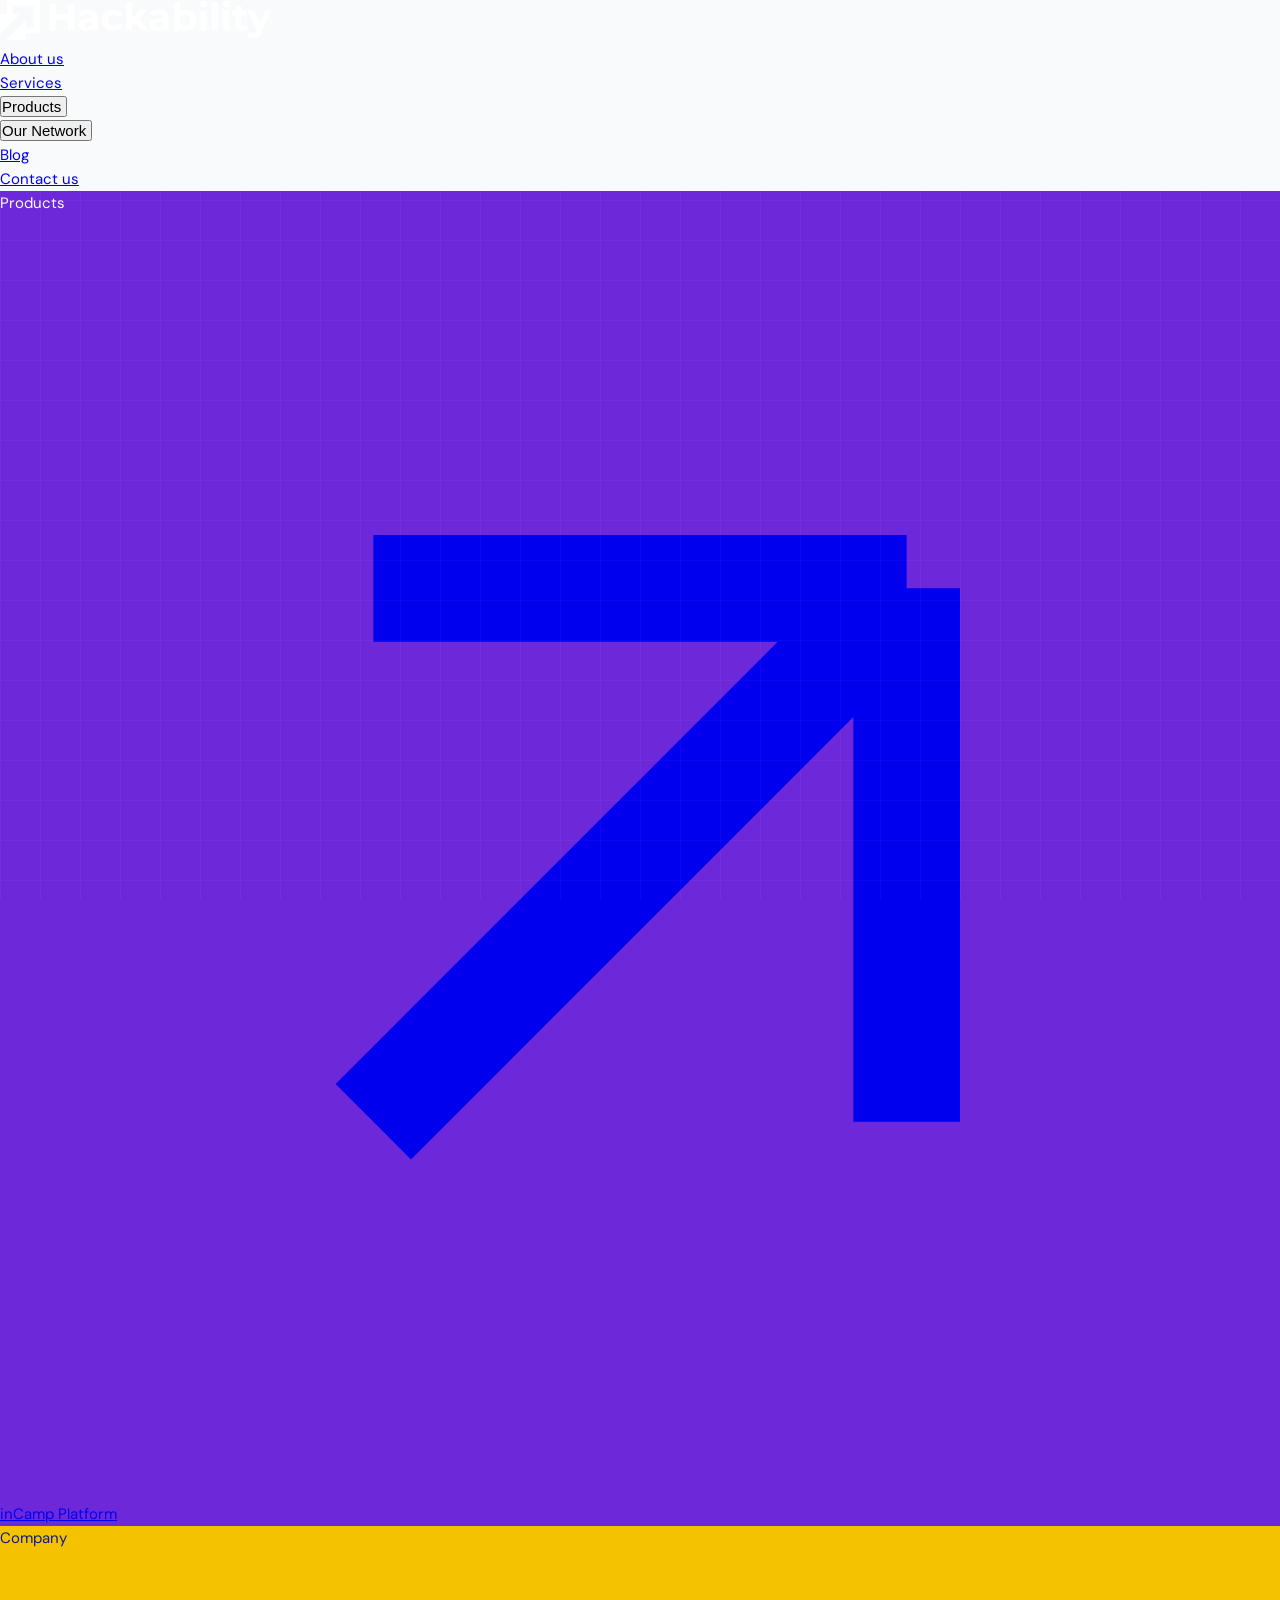
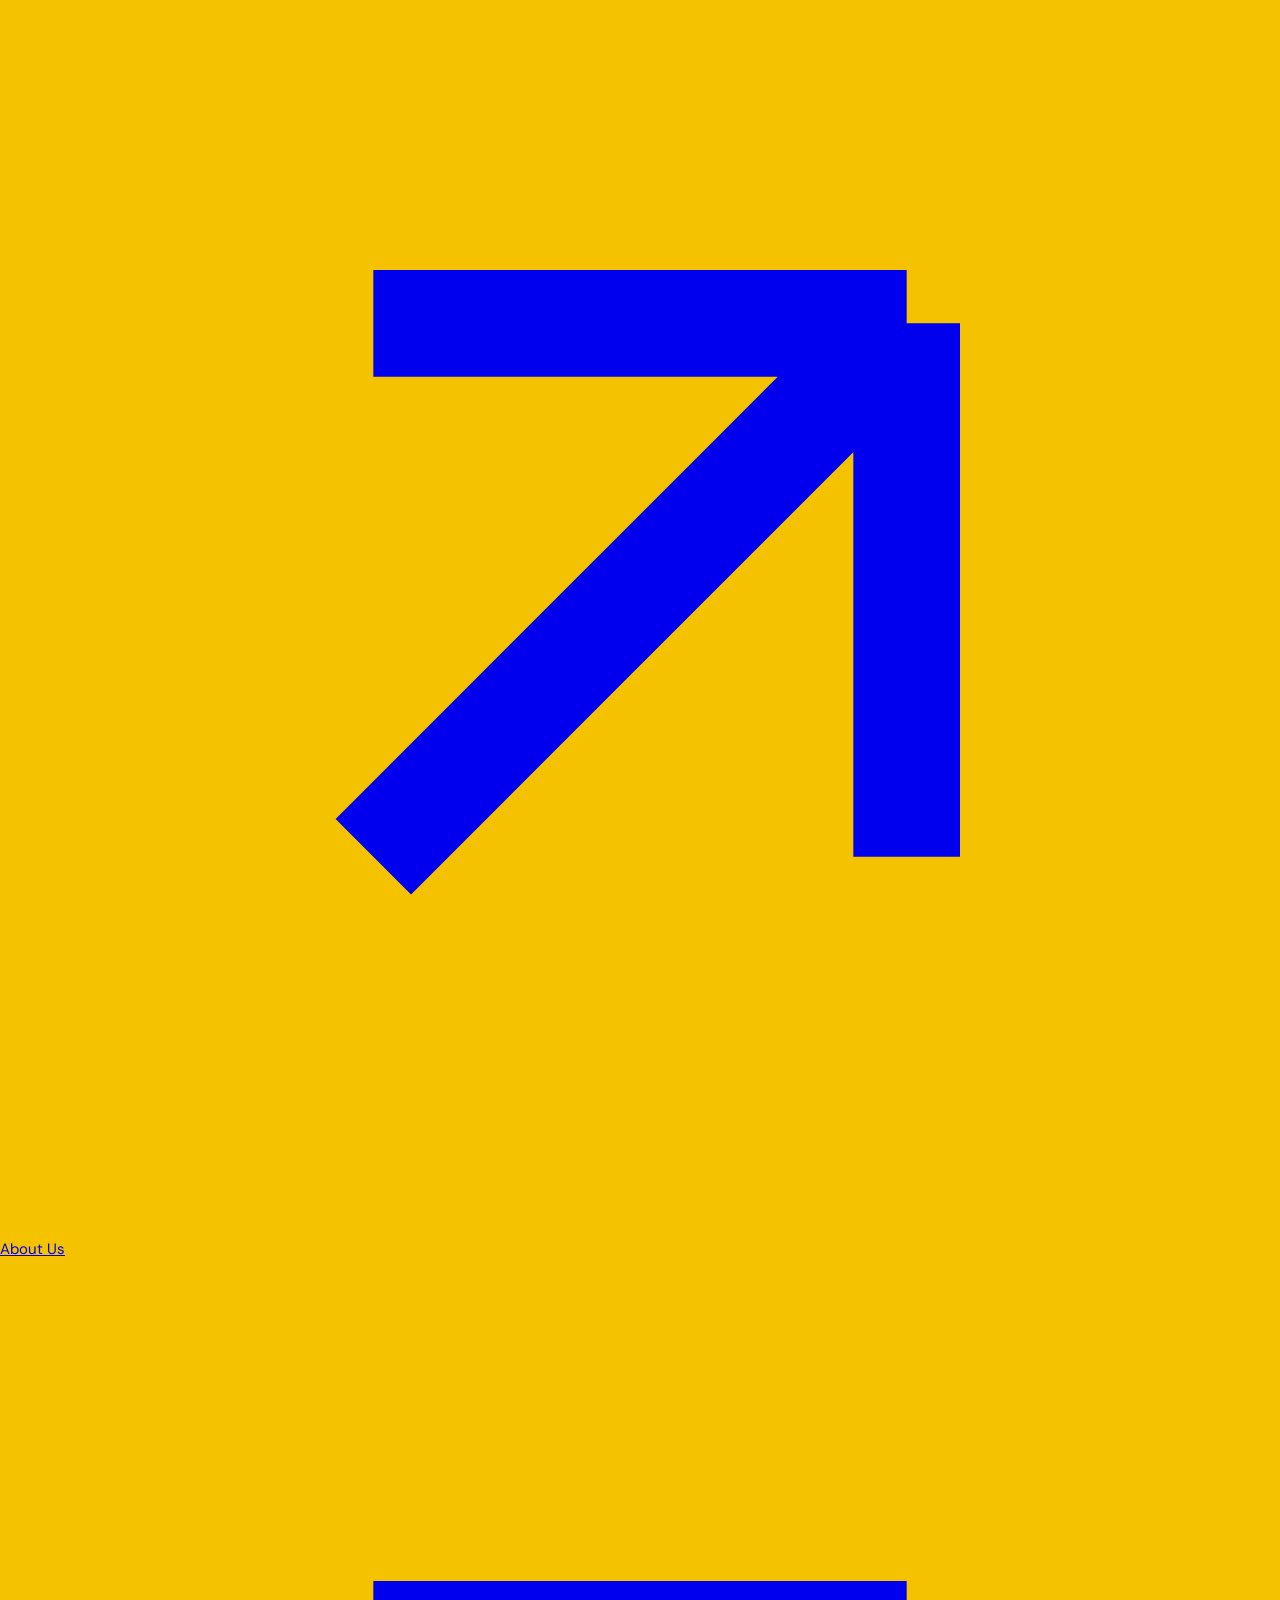
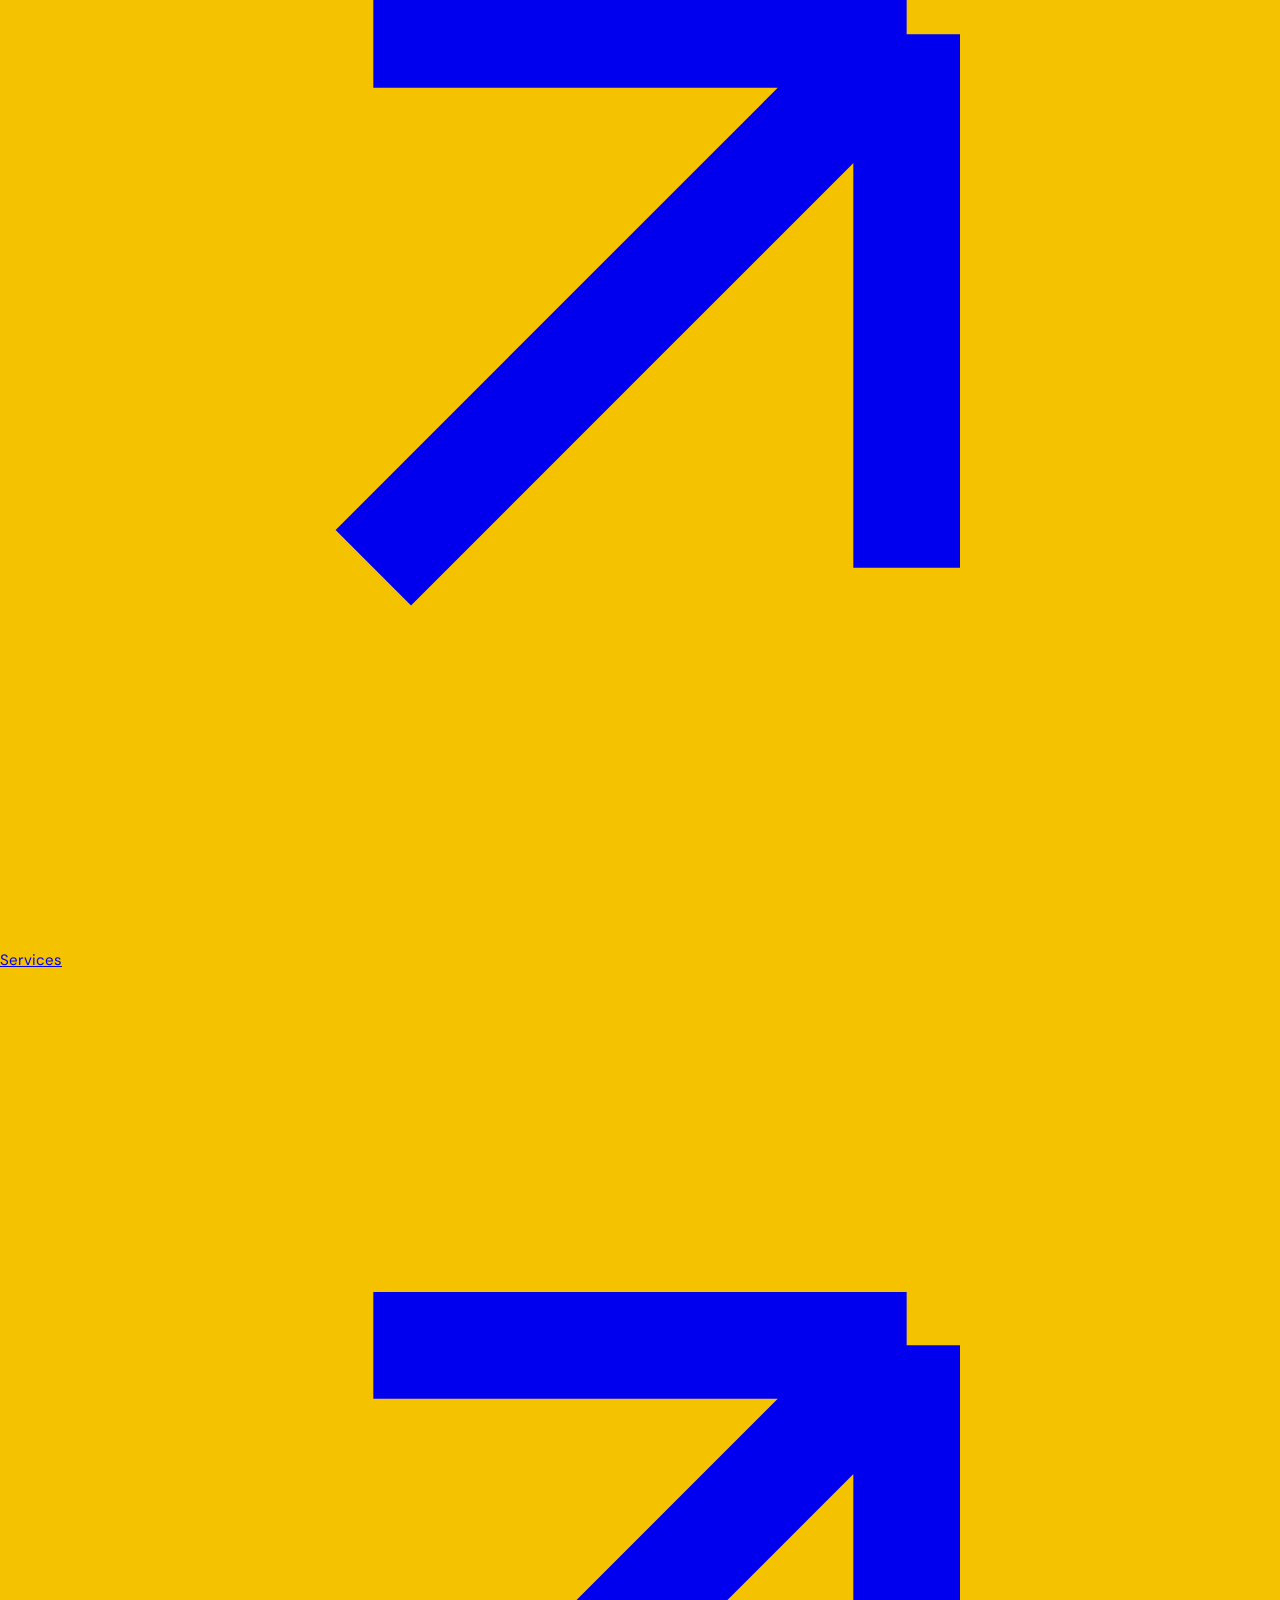
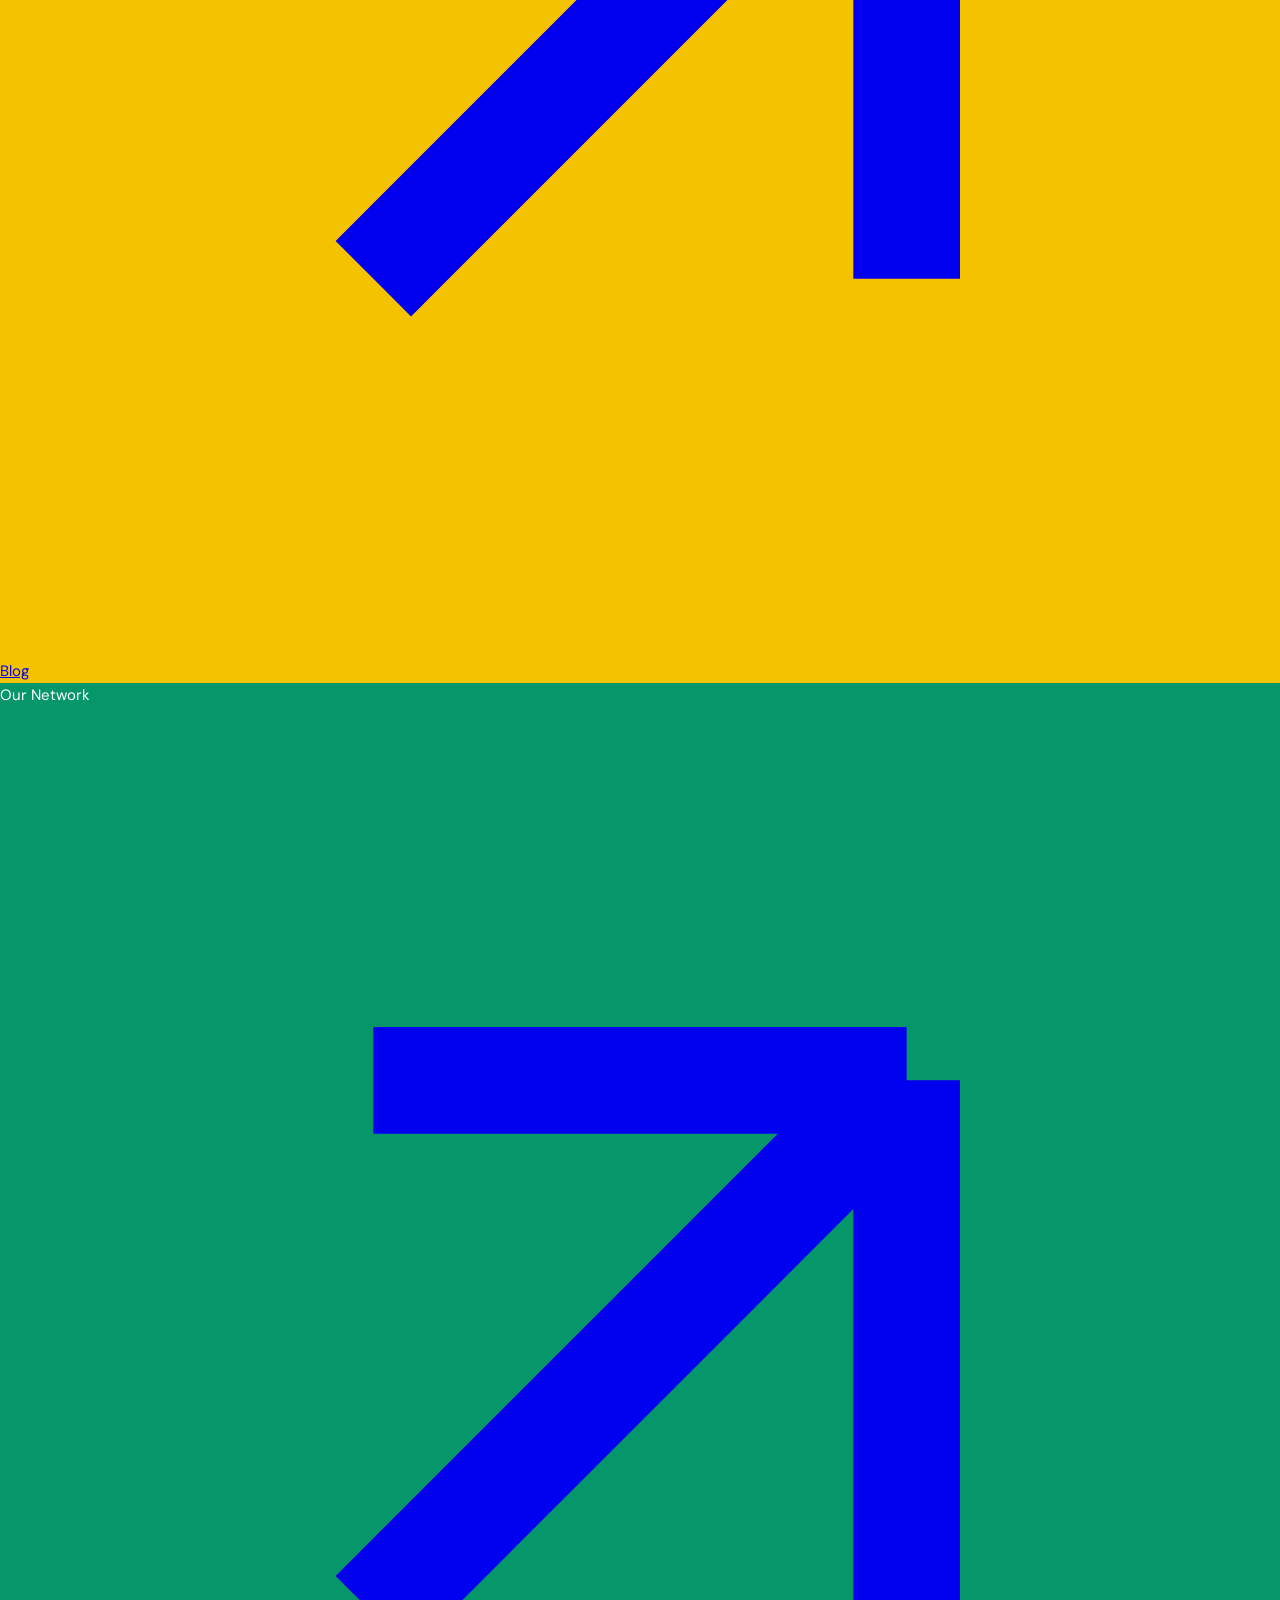
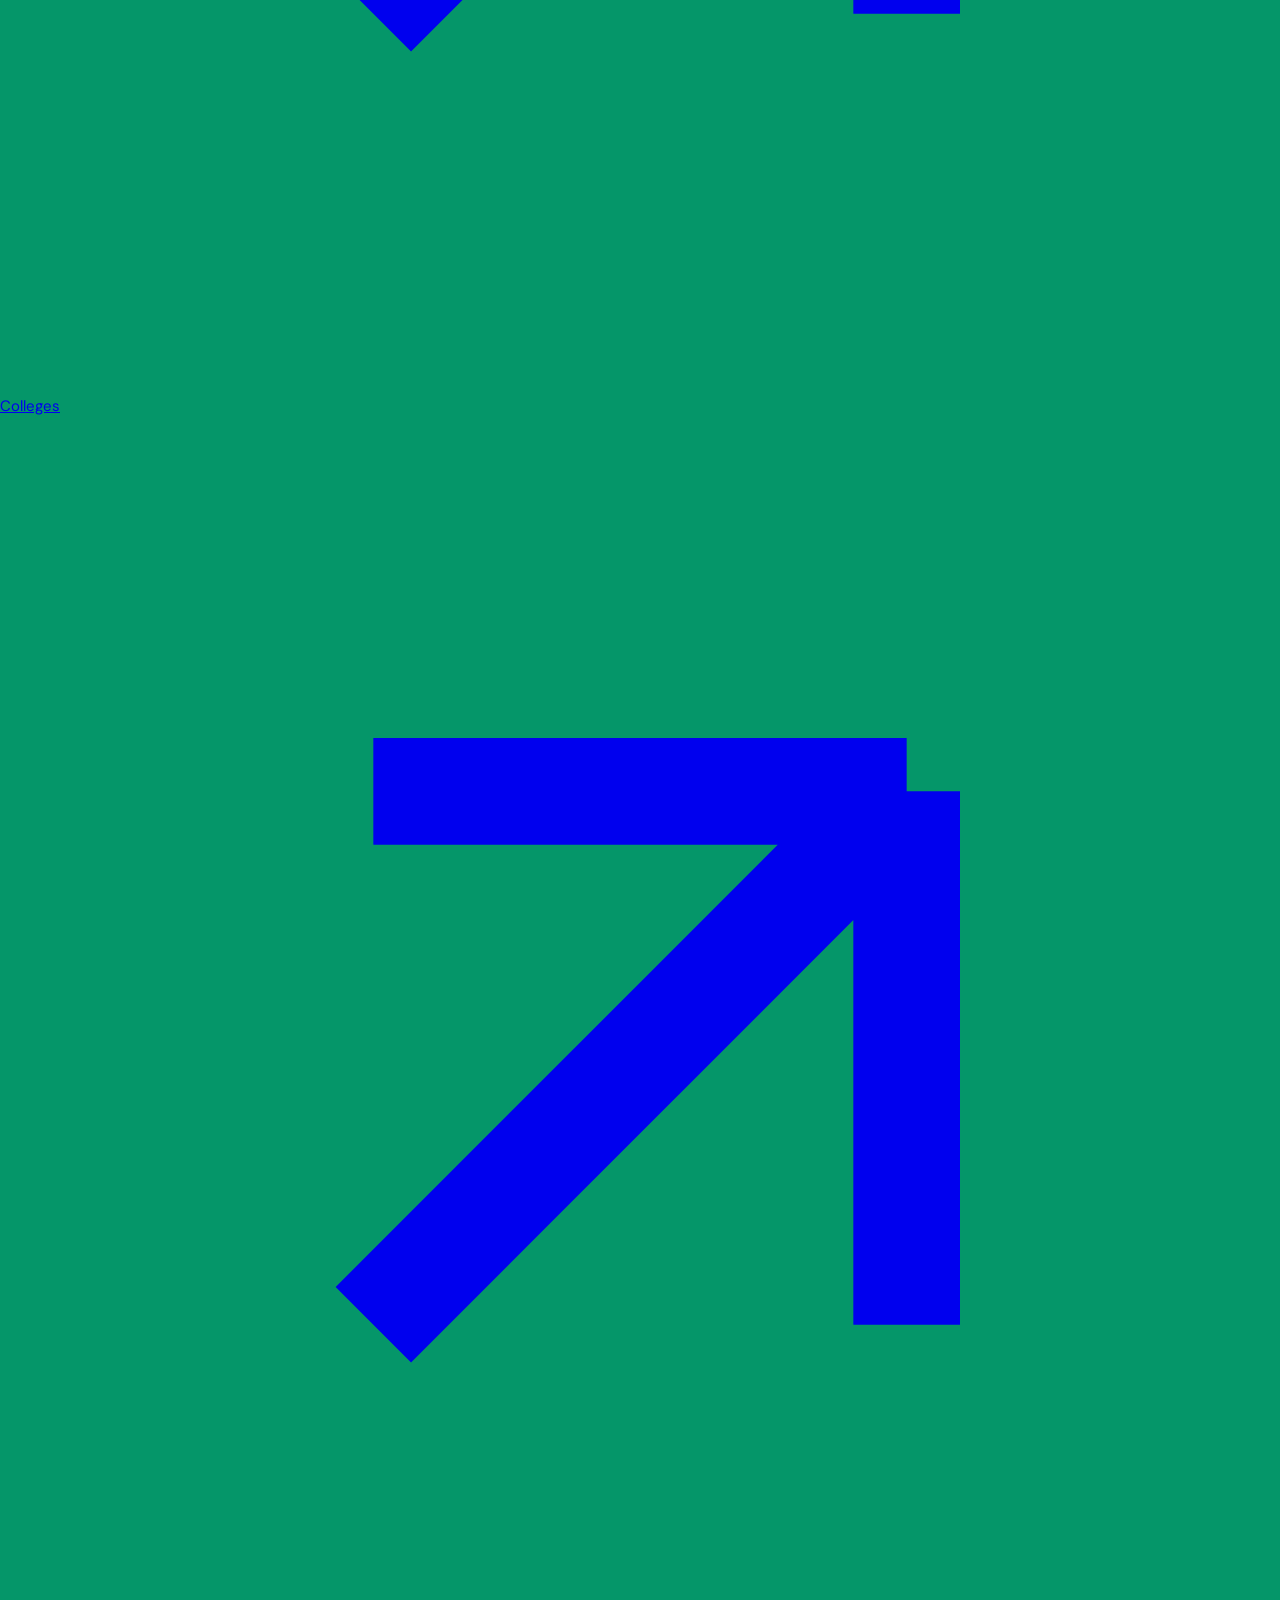
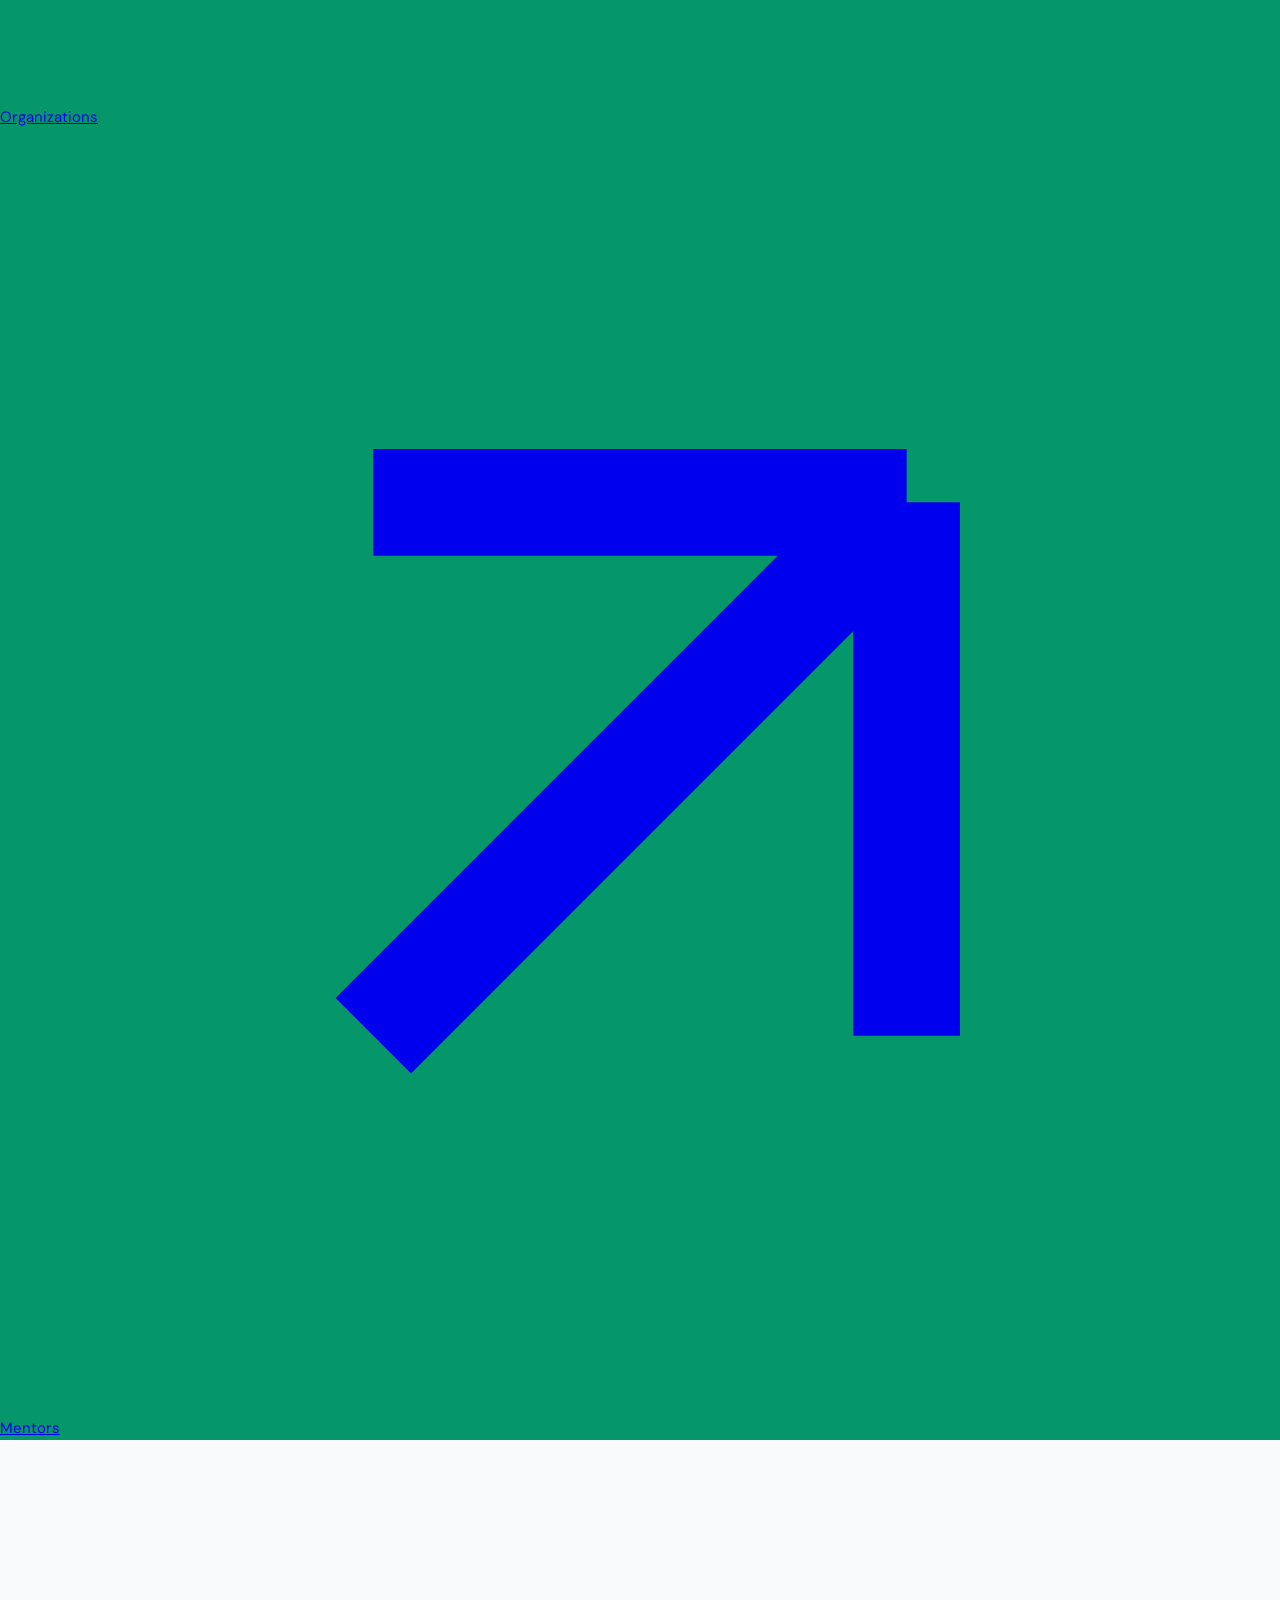
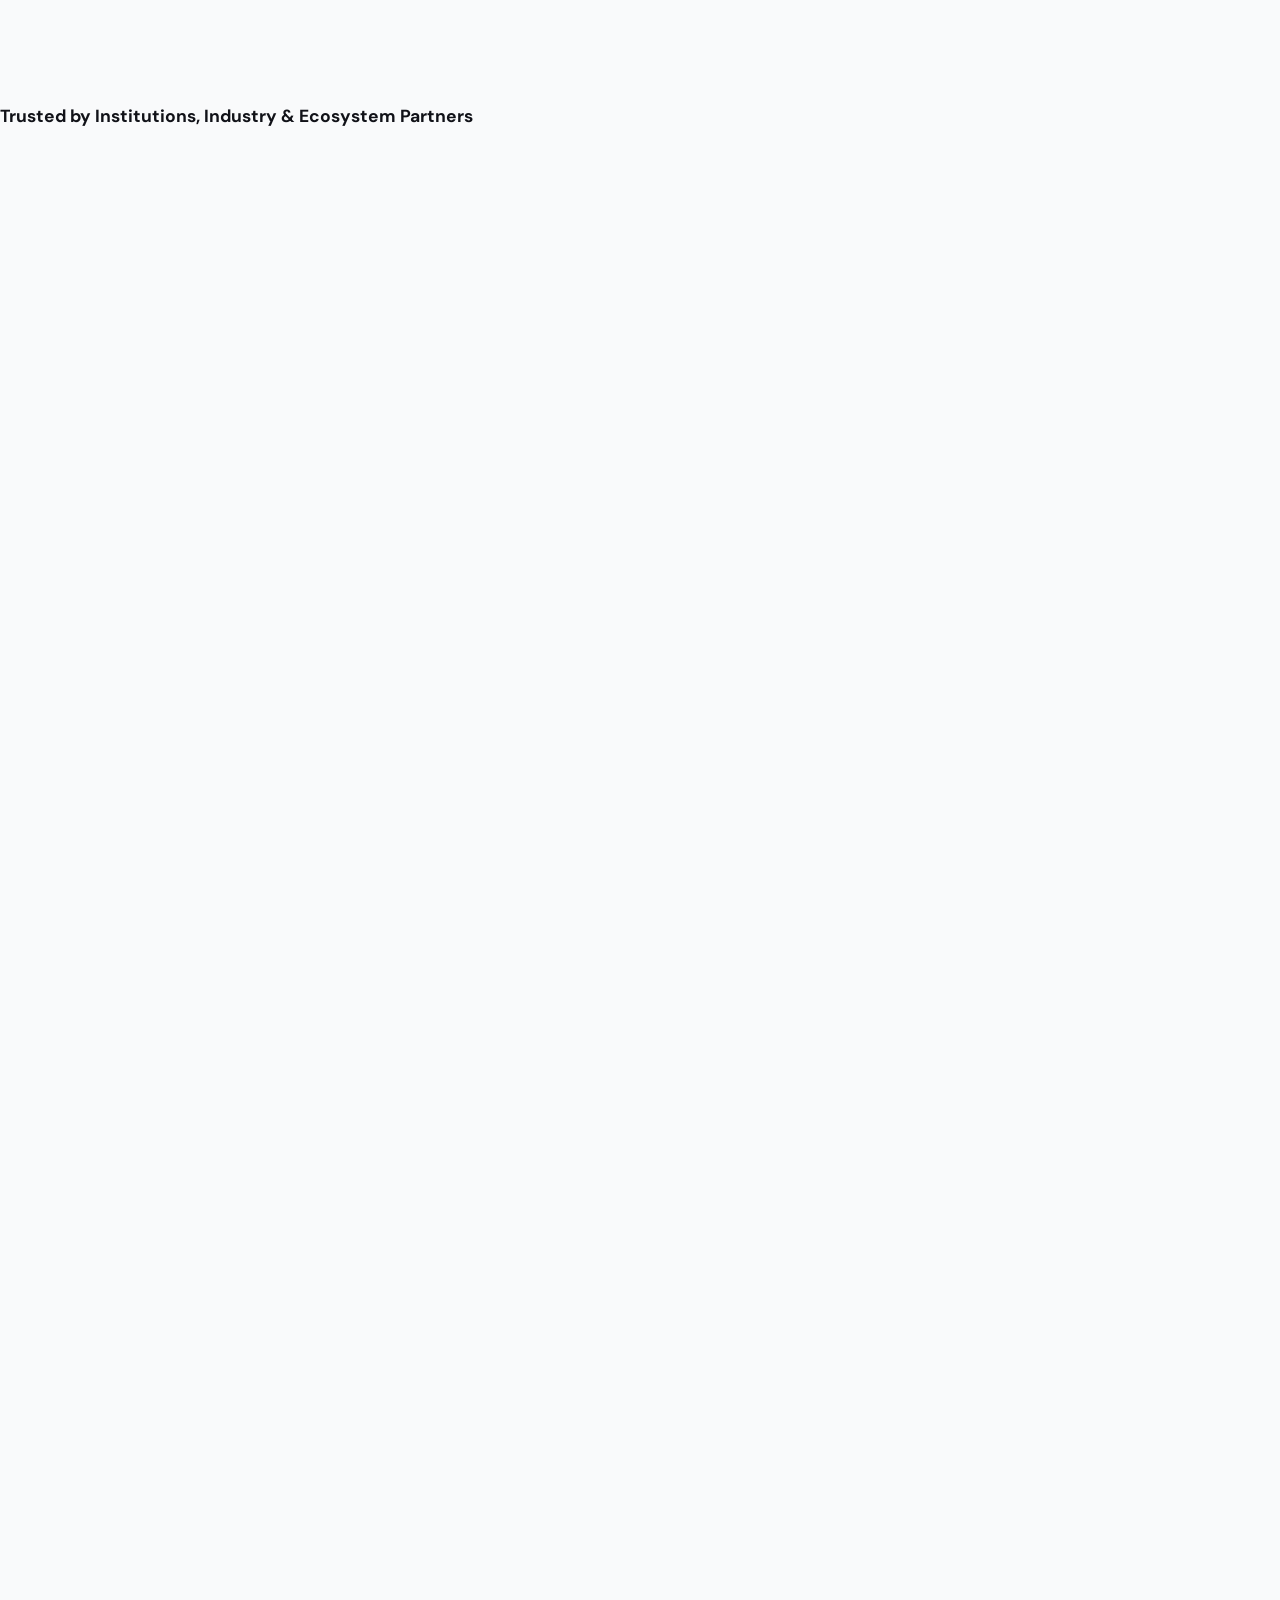
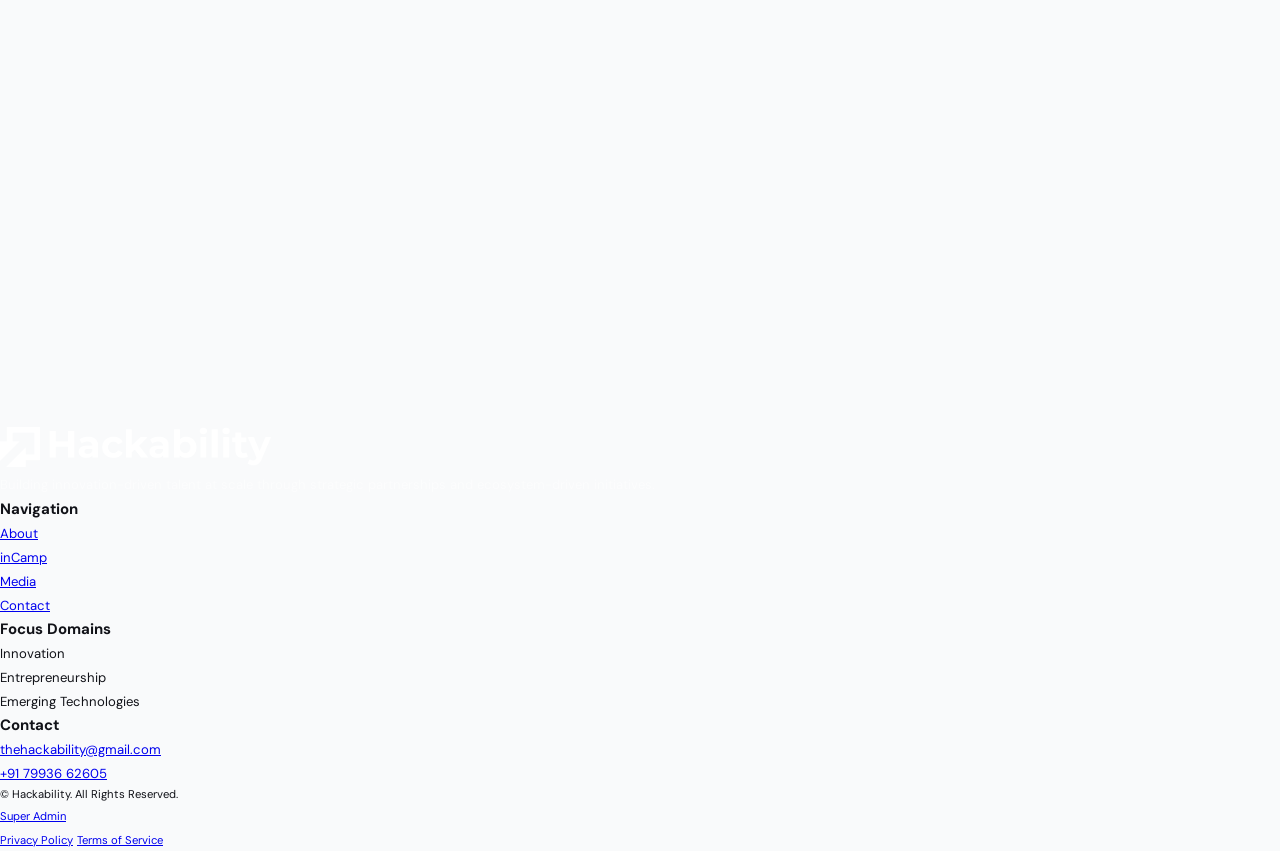
==== commit 660d1657: "Update site content, favicons, and README" ====
--- a/index.html
+++ b/index.html
@@ -1,9 +1,12 @@
-<!DOCTYPE html>
+﻿<!DOCTYPE html>
 <html lang="en" style="background-color: #0D1B8E;">
 <head>
   <meta charset="UTF-8" />
+  <link rel="icon" type="image/png" sizes="192x192" href="/assets/favicon-192.png" />
+  <link rel="icon" type="image/png" sizes="512x512" href="/assets/favicon-512.png" />
+  <link rel="apple-touch-icon" href="/assets/apple-touch-icon.png" />
   <meta name="viewport" content="width=device-width, initial-scale=1.0" />
-  <title>Hackability — Building innovation driven talent ecosystems</title>
+  <title>Hackability | Building Future-Ready Talent for Tomorrow.</title>
   <meta name="description" content="Hackability helps institutions build innovation culture, strengthen industry engagement, and develop future-ready talent." />
   
   <!-- Canonical URL -->
@@ -12,14 +15,14 @@
   <!-- Open Graph / Facebook -->
   <meta property="og:type" content="website" />
   <meta property="og:url" content="https://www.hackability.in/" />
-  <meta property="og:title" content="Hackability — Building innovation driven talent ecosystems" />
+  <meta property="og:title" content="Hackability | Building Future-Ready Talent for Tomorrow." />
   <meta property="og:description" content="Hackability helps institutions build innovation culture, strengthen industry engagement, and develop future-ready talent." />
   <meta property="og:image" content="https://www.hackability.in/assets/images/og-image.jpg" />
 
   <!-- Twitter -->
   <meta property="twitter:card" content="summary_large_image" />
   <meta property="twitter:url" content="https://www.hackability.in/" />
-  <meta property="twitter:title" content="Hackability — Building innovation driven talent ecosystems" />
+  <meta property="twitter:title" content="Hackability | Building Future-Ready Talent for Tomorrow." />
   <meta property="twitter:description" content="Hackability helps institutions build innovation culture, strengthen industry engagement, and develop future-ready talent." />
   <meta property="twitter:image" content="https://www.hackability.in/assets/images/og-image.jpg" />
 
@@ -124,10 +127,10 @@
       <div class="hidden lg:flex justify-center z-[60] px-4">
         <ul class="nav-pill flex items-center gap-8 list-none m-0 px-10 py-4 rounded-full text-white/90">
           <li class="flex items-center">
-            <a href="/about" class="text-base font-medium hover:text-white transition-colors cursor-pointer">About us</a>
+            <a href="/about.html" class="text-base font-medium hover:text-white transition-colors cursor-pointer">About us</a>
         </li>
           <li class="flex items-center">
-            <a href="/hackability#programs" class="text-base font-medium hover:text-white transition-colors cursor-pointer">Programs</a>
+            <a href="/hackability.html#programs" class="text-base font-medium hover:text-white transition-colors cursor-pointer">Services</a>
           </li>
 
 
@@ -156,7 +159,7 @@
           </button>
           
           <div id="partners-dropdown-desktop" class="mega-menu-content w-[300px] bg-white rounded-xl shadow-xl border border-hk-border p-4">
-            <a href="/partners?category=Colleges" class="group relative flex items-center gap-4 overflow-hidden rounded-lg border border-hk-border px-5 py-4 transition-colors hover:bg-grey-light mega-menu-grid-bg">
+            <a href="/partners.html?category=Colleges" class="group relative flex items-center gap-4 overflow-hidden rounded-lg border border-hk-border px-5 py-4 transition-colors hover:bg-grey-light mega-menu-grid-bg">
               <i class="ph-fill ph-graduation-cap text-2xl text-yellow"></i>
               <div class="flex-1 pr-4">
                 <span class="text-sm font-bold text-navy block">Colleges</span>
@@ -164,7 +167,7 @@
               </div>
               <i class="ph-bold ph-arrow-up-right absolute top-4 right-4 text-grey-dark opacity-0"></i>
             </a>
-            <a href="/partners?category=Organizations" class="group relative flex items-center gap-4 overflow-hidden rounded-lg border border-hk-border px-5 py-4 transition-colors hover:bg-grey-light mega-menu-grid-bg mt-2">
+            <a href="/partners.html?category=Organizations" class="group relative flex items-center gap-4 overflow-hidden rounded-lg border border-hk-border px-5 py-4 transition-colors hover:bg-grey-light mega-menu-grid-bg mt-2">
               <i class="ph-fill ph-buildings text-2xl text-yellow"></i>
               <div class="flex-1 pr-4">
                 <span class="text-sm font-bold text-navy block">Organizations</span>
@@ -172,7 +175,7 @@
               </div>
               <i class="ph-bold ph-arrow-up-right absolute top-4 right-4 text-grey-dark opacity-0"></i>
             </a>
-            <a href="/partners?category=Mentors" class="group relative flex items-center gap-4 overflow-hidden rounded-lg border border-hk-border px-5 py-4 transition-colors hover:bg-grey-light mega-menu-grid-bg mt-2">
+            <a href="/partners.html?category=Mentors" class="group relative flex items-center gap-4 overflow-hidden rounded-lg border border-hk-border px-5 py-4 transition-colors hover:bg-grey-light mega-menu-grid-bg mt-2">
               <i class="ph-fill ph-users-three text-2xl text-yellow"></i>
               <div class="flex-1 pr-4">
                 <span class="text-sm font-bold text-navy block">Mentors</span>
@@ -183,7 +186,7 @@
           </div>
         </li>
           <li class="flex items-center">
-            <a href="/blog" class="text-base font-medium hover:text-white transition-colors cursor-pointer">Blog</a>
+            <a href="/blog.html" class="text-base font-medium hover:text-white transition-colors cursor-pointer">Blog</a>
           </li>
         </ul>
       </div>
@@ -219,15 +222,15 @@
       <div class="nav-card" style="background-color: #F5C200; color: #0D1B8E;">
         <div class="nav-card-label font-display">Company</div>
         <div class="nav-card-links mt-4">
-          <a class="nav-card-link text-navy" href="/about">
+          <a class="nav-card-link text-navy" href="/about.html">
             <svg class="nav-card-link-icon" viewBox="0 0 24 24" fill="none" stroke="currentColor" stroke-width="2"><path d="M7 17L17 7M17 7H7M17 7V17"/></svg>
             About Us
           </a>
-          <a class="nav-card-link text-navy" href="/hackability#programs">
+          <a class="nav-card-link text-navy" href="/hackability.html#programs">
             <svg class="nav-card-link-icon" viewBox="0 0 24 24" fill="none" stroke="currentColor" stroke-width="2"><path d="M7 17L17 7M17 7H7M17 7V17"/></svg>
-            Programs
-          </a>
-          <a class="nav-card-link text-navy" href="/blog">
+            Services
+          </a>
+          <a class="nav-card-link text-navy" href="/blog.html">
             <svg class="nav-card-link-icon" viewBox="0 0 24 24" fill="none" stroke="currentColor" stroke-width="2"><path d="M7 17L17 7M17 7H7M17 7V17"/></svg>
             Blog
           </a>
@@ -238,15 +241,15 @@
       <div class="nav-card" style="background-color: #059669; color: white;">
         <div class="nav-card-label font-display">Our Network</div>
         <div id="partners-dropdown-mobile" class="nav-card-links mt-4">
-          <a class="nav-card-link" href="/partners?category=Colleges">
+          <a class="nav-card-link" href="/partners.html?category=Colleges">
             <svg class="nav-card-link-icon" viewBox="0 0 24 24" fill="none" stroke="currentColor" stroke-width="2"><path d="M7 17L17 7M17 7H7M17 7V17"/></svg>
             Colleges
           </a>
-          <a class="nav-card-link" href="/partners?category=Organizations">
+          <a class="nav-card-link" href="/partners.html?category=Organizations">
             <svg class="nav-card-link-icon" viewBox="0 0 24 24" fill="none" stroke="currentColor" stroke-width="2"><path d="M7 17L17 7M17 7H7M17 7V17"/></svg>
             Organizations
           </a>
-          <a class="nav-card-link" href="/partners?category=Mentors">
+          <a class="nav-card-link" href="/partners.html?category=Mentors">
             <svg class="nav-card-link-icon" viewBox="0 0 24 24" fill="none" stroke="currentColor" stroke-width="2"><path d="M7 17L17 7M17 7H7M17 7V17"/></svg>
             Mentors
           </a>
@@ -279,7 +282,7 @@
         <!-- H1 -->
         <h1 id="hero-title" class="font-display font-extrabold text-white leading-tight mb-6 reveal reveal-delay-2 drop-shadow-2xl"
             style="font-size:clamp(36px,8vw,64px); letter-spacing:-1px; text-shadow: 0 4px 20px rgba(0,0,0,0.6);">
-          Building innovation driven <br><span style="color:#F5C200;">talent ecosystems</span>
+          Building Future-Ready <br><span style="color:#F5C200;">Talent for Tomorrow.</span>
         </h1>
 
         <!-- Subtext -->
@@ -306,7 +309,111 @@
   </section>
 
 
+  <!-- ===================== 3. OUR IMPACT AT A GLANCE ===================== -->
+  <section id="impact" class="py-16 md:py-20 bg-white border-b border-hk-border relative overflow-hidden">
+    <!-- Subtle background decoration -->
+    <div class="absolute inset-0 pointer-events-none" style="background: radial-gradient(ellipse 80% 60% at 50% 100%, rgba(245,194,0,0.07) 0%, transparent 70%);"></div>
+
+    <div class="max-w-7xl mx-auto px-6 relative z-10">
+      <!-- Heading -->
+      <div class="text-center mb-12 reveal">
+        <div class="inline-flex items-center gap-2 px-4 py-1.5 rounded-full border border-yellow/40 bg-yellow/10 mb-4">
+          <span class="w-2 h-2 rounded-full bg-yellow inline-block"></span>
+          <span class="text-xs font-semibold uppercase tracking-widest text-navy">By the Numbers</span>
+        </div>
+        <h2 class="font-display font-bold text-navy text-3xl md:text-4xl lg:text-5xl">Our Impact at a Glance</h2>
+      </div>
+
+      <!-- Stats Grid -->
+      <div class="grid grid-cols-2 lg:grid-cols-4 gap-6 reveal reveal-delay-1">
+
+        <!-- Card 1: Students Trained & Mentored -->
+        <div class="impact-card group relative rounded-2xl border border-hk-border bg-white p-8 text-center shadow-sm hover:shadow-xl hover:-translate-y-1 transition-all duration-300 overflow-hidden">
+          <div class="absolute inset-0 bg-gradient-to-br from-yellow/8 to-transparent opacity-0 group-hover:opacity-100 transition-opacity duration-300 pointer-events-none"></div>
+          <div class="relative z-10">
+            <div class="w-12 h-12 rounded-xl bg-yellow/15 flex items-center justify-center mx-auto mb-5">
+              <i class="ph-bold ph-student text-navy" style="font-size:22px;"></i>
+            </div>
+            <div class="font-display font-bold text-navy" style="font-size: clamp(2.2rem, 5vw, 3rem); line-height:1;">
+              <span data-count="2000">2000</span><span class="text-yellow">+</span>
+            </div>
+            <div class="mt-3 text-sm md:text-base font-semibold text-grey-dark leading-snug">Students Trained<br>& Mentored</div>
+          </div>
+        </div>
+
+        <!-- Card 2: Partner Institutions -->
+        <div class="impact-card group relative rounded-2xl border border-hk-border bg-white p-8 text-center shadow-sm hover:shadow-xl hover:-translate-y-1 transition-all duration-300 overflow-hidden">
+          <div class="absolute inset-0 bg-gradient-to-br from-yellow/8 to-transparent opacity-0 group-hover:opacity-100 transition-opacity duration-300 pointer-events-none"></div>
+          <div class="relative z-10">
+            <div class="w-12 h-12 rounded-xl bg-yellow/15 flex items-center justify-center mx-auto mb-5">
+              <i class="ph-bold ph-buildings text-navy" style="font-size:22px;"></i>
+            </div>
+            <div class="font-display font-bold text-navy" style="font-size: clamp(2.2rem, 5vw, 3rem); line-height:1;">
+              <span data-count="6">06</span><span class="text-yellow">+</span>
+            </div>
+            <div class="mt-3 text-sm md:text-base font-semibold text-grey-dark leading-snug">Partner<br>Institutions</div>
+          </div>
+        </div>
+
+        <!-- Card 3: Training Domains Available -->
+        <div class="impact-card group relative rounded-2xl border border-hk-border bg-white p-8 text-center shadow-sm hover:shadow-xl hover:-translate-y-1 transition-all duration-300 overflow-hidden">
+          <div class="absolute inset-0 bg-gradient-to-br from-yellow/8 to-transparent opacity-0 group-hover:opacity-100 transition-opacity duration-300 pointer-events-none"></div>
+          <div class="relative z-10">
+            <div class="w-12 h-12 rounded-xl bg-yellow/15 flex items-center justify-center mx-auto mb-5">
+              <i class="ph-bold ph-books text-navy" style="font-size:22px;"></i>
+            </div>
+            <div class="font-display font-bold text-navy" style="font-size: clamp(2.2rem, 5vw, 3rem); line-height:1;">
+              <span data-count="15">15</span><span class="text-yellow">+</span>
+            </div>
+            <div class="mt-3 text-sm md:text-base font-semibold text-grey-dark leading-snug">Training Domains<br>Available</div>
+          </div>
+        </div>
+
+        <!-- Card 4: Domain Mentors & Trainers -->
+        <div class="impact-card group relative rounded-2xl border border-hk-border bg-white p-8 text-center shadow-sm hover:shadow-xl hover:-translate-y-1 transition-all duration-300 overflow-hidden">
+          <div class="absolute inset-0 bg-gradient-to-br from-yellow/8 to-transparent opacity-0 group-hover:opacity-100 transition-opacity duration-300 pointer-events-none"></div>
+          <div class="relative z-10">
+            <div class="w-12 h-12 rounded-xl bg-yellow/15 flex items-center justify-center mx-auto mb-5">
+              <i class="ph-bold ph-chalkboard-teacher text-navy" style="font-size:22px;"></i>
+            </div>
+            <div class="font-display font-bold text-navy" style="font-size: clamp(2.2rem, 5vw, 3rem); line-height:1;">
+              <span data-count="25">25</span><span class="text-yellow">+</span>
+            </div>
+            <div class="mt-3 text-sm md:text-base font-semibold text-grey-dark leading-snug">Domain Mentors<br>& Trainers</div>
+          </div>
+        </div>
+
+      </div>
+    </div>
+  </section>
+
+  <!-- ===================== WHAT WE DO ===================== -->
+  <section id="what-we-do" class="py-16 md:py-24 bg-grey-light relative">
+    <div class="max-w-4xl mx-auto px-6 text-center reveal">
+      <h2 class="font-display font-bold text-navy text-3xl md:text-5xl mb-6">What We Do?</h2>
+      <p class="text-grey-dark text-lg md:text-xl leading-relaxed mb-10">
+        We provide industry-aligned training programs across a wide range of emerging technologies and in-demand skill domains. Each program is designed to bridge the gap between academia and industry. Delivered through following program formats:
+      </p>
+      
+      <div class="flex flex-wrap justify-center gap-4 mb-12">
+        <div class="px-6 py-3 border border-hk-border bg-white rounded-lg font-semibold text-navy shadow-sm">Workshops</div>
+        <div class="px-6 py-3 border border-hk-border bg-white rounded-lg font-semibold text-navy shadow-sm">Bootcamps</div>
+        <div class="px-6 py-3 border border-hk-border bg-white rounded-lg font-semibold text-navy shadow-sm">STTP's</div>
+        <div class="px-6 py-3 border border-hk-border bg-white rounded-lg font-semibold text-navy shadow-sm">FDP's</div>
+        <div class="px-6 py-3 border border-hk-border bg-white rounded-lg font-semibold text-navy shadow-sm">&amp; More.</div>
+      </div>
+      
+      <a href="/hackability.html#programs" class="btn-flow btn-flow-navy mt-4 mx-auto inline-flex">
+        <i class="ph-bold ph-arrow-right flow-arrow-left"></i>
+        <span class="flow-text">Know more</span>
+        <span class="flow-circle"></span>
+        <i class="ph-bold ph-arrow-up-right flow-arrow-right"></i>
+      </a>
+    </div>
+  </section>
+
   <!-- ===================== 4. OUR PRODUCTS ===================== -->
+
   <section id="products" class="py-16 lg:py-20 bg-black relative overflow-hidden">
     <!-- Grid overlay -->
     <div class="cyber-dark-grid opacity-100"></div>
@@ -442,233 +549,6 @@
     </div>
   </section>
 
-  <!-- ===================== 6. TESTIMONIALS ===================== -->
-  <section id="testimonials" class="py-16 md:py-24 bg-mesh-dark relative overflow-hidden">
-    <!-- Decorative background -->
-    <div class="absolute inset-0 opacity-10 pointer-events-none" style="background-image: radial-gradient(circle at 2px 2px, white 1px, transparent 0); background-size: 32px 32px;"></div>
-    
-    <div class="max-w-7xl mx-auto px-6 relative z-10">
-      <div class="flex flex-col items-start justify-start max-w-[540px] mx-auto text-white reveal">
-        <div class="flex justify-start mb-6">
-          <div class="border border-white/20 py-1 px-4 rounded-full text-sm font-semibold tracking-wide uppercase text-yellow">Testimonials</div>
-        </div>
-        <h2 class="font-display text-4xl md:text-5xl font-bold tracking-tight mb-5 text-left">
-          Trusted by Innovative Leaders
-        </h2>
-        <p class="text-left text-white/75 text-lg">
-          See what people have to say about us.
-        </p>
-      </div>
-
-      <!-- 3-Column Vertical Marquee -->
-      <div class="flex justify-center gap-6 mt-16 mask-y-fade max-h-[740px] overflow-hidden reveal reveal-delay-2">
-        <!-- Column 1 -->
-        <div class="flex-1 max-w-sm">
-          <div class="flex flex-col gap-6 animate-marquee-vertical" style="animation-duration: 15s;">
-            <!-- Render 1 -->
-            <div class="p-8 rounded-3xl border border-white/10 bg-white/5 backdrop-blur-md text-white shadow-lg">
-              <div class="mb-5 text-white/90 leading-relaxed">"This ERP revolutionized our operations, streamlining finance and inventory. The cloud-based platform keeps us productive, even remotely."</div>
-              <div class="flex items-center gap-4">
-                <img src="https://randomuser.me/api/portraits/women/1.jpg" alt="Briana Patton" class="h-12 w-12 rounded-full object-cover border-2 border-white/20" />
-                <div class="flex flex-col">
-                  <div class="font-bold tracking-tight text-white">Briana Patton</div>
-                  <div class="text-sm text-yellow">Operations Manager</div>
-                </div>
-              </div>
-            </div>
-            <div class="p-8 rounded-3xl border border-white/10 bg-white/5 backdrop-blur-md text-white shadow-lg">
-              <div class="mb-5 text-white/90 leading-relaxed">"Implementing this ERP was smooth and quick. The customizable, user-friendly interface made team training effortless."</div>
-              <div class="flex items-center gap-4">
-                <img src="https://randomuser.me/api/portraits/men/2.jpg" alt="Bilal Ahmed" class="h-12 w-12 rounded-full object-cover border-2 border-white/20" />
-                <div class="flex flex-col">
-                  <div class="font-bold tracking-tight text-white">Bilal Ahmed</div>
-                  <div class="text-sm text-yellow">IT Manager</div>
-                </div>
-              </div>
-            </div>
-            <div class="p-8 rounded-3xl border border-white/10 bg-white/5 backdrop-blur-md text-white shadow-lg">
-              <div class="mb-5 text-white/90 leading-relaxed">"The support team is exceptional, guiding us through setup and providing ongoing assistance, ensuring our satisfaction."</div>
-              <div class="flex items-center gap-4">
-                <img src="https://randomuser.me/api/portraits/women/3.jpg" alt="Saman Malik" class="h-12 w-12 rounded-full object-cover border-2 border-white/20" />
-                <div class="flex flex-col">
-                  <div class="font-bold tracking-tight text-white">Saman Malik</div>
-                  <div class="text-sm text-yellow">Customer Support Lead</div>
-                </div>
-              </div>
-            </div>
-            <!-- Duplicated 1 -->
-            <div class="p-8 rounded-3xl border border-white/10 bg-white/5 backdrop-blur-md text-white shadow-lg">
-              <div class="mb-5 text-white/90 leading-relaxed">"This ERP revolutionized our operations, streamlining finance and inventory. The cloud-based platform keeps us productive, even remotely."</div>
-              <div class="flex items-center gap-4">
-                <img src="https://randomuser.me/api/portraits/women/1.jpg" alt="Briana Patton" class="h-12 w-12 rounded-full object-cover border-2 border-white/20" />
-                <div class="flex flex-col">
-                  <div class="font-bold tracking-tight text-white">Briana Patton</div>
-                  <div class="text-sm text-yellow">Operations Manager</div>
-                </div>
-              </div>
-            </div>
-            <div class="p-8 rounded-3xl border border-white/10 bg-white/5 backdrop-blur-md text-white shadow-lg">
-              <div class="mb-5 text-white/90 leading-relaxed">"Implementing this ERP was smooth and quick. The customizable, user-friendly interface made team training effortless."</div>
-              <div class="flex items-center gap-4">
-                <img src="https://randomuser.me/api/portraits/men/2.jpg" alt="Bilal Ahmed" class="h-12 w-12 rounded-full object-cover border-2 border-white/20" />
-                <div class="flex flex-col">
-                  <div class="font-bold tracking-tight text-white">Bilal Ahmed</div>
-                  <div class="text-sm text-yellow">IT Manager</div>
-                </div>
-              </div>
-            </div>
-            <div class="p-8 rounded-3xl border border-white/10 bg-white/5 backdrop-blur-md text-white shadow-lg">
-              <div class="mb-5 text-white/90 leading-relaxed">"The support team is exceptional, guiding us through setup and providing ongoing assistance, ensuring our satisfaction."</div>
-              <div class="flex items-center gap-4">
-                <img src="https://randomuser.me/api/portraits/women/3.jpg" alt="Saman Malik" class="h-12 w-12 rounded-full object-cover border-2 border-white/20" />
-                <div class="flex flex-col">
-                  <div class="font-bold tracking-tight text-white">Saman Malik</div>
-                  <div class="text-sm text-yellow">Customer Support Lead</div>
-                </div>
-              </div>
-            </div>
-          </div>
-        </div>
-
-        <!-- Column 2 (Hidden on Mobile) -->
-        <div class="flex-1 max-w-sm hidden md:block">
-          <div class="flex flex-col gap-6 animate-marquee-vertical" style="animation-duration: 19s;">
-            <!-- Render 2 -->
-            <div class="p-8 rounded-3xl border border-white/10 bg-white/5 backdrop-blur-md text-white shadow-lg">
-              <div class="mb-5 text-white/90 leading-relaxed">"This ERP's seamless integration enhanced our business operations and efficiency. Highly recommend for its intuitive interface."</div>
-              <div class="flex items-center gap-4">
-                <img src="https://randomuser.me/api/portraits/men/4.jpg" alt="Omar Raza" class="h-12 w-12 rounded-full object-cover border-2 border-white/20" />
-                <div class="flex flex-col">
-                  <div class="font-bold tracking-tight text-white">Omar Raza</div>
-                  <div class="text-sm text-yellow">CEO</div>
-                </div>
-              </div>
-            </div>
-            <div class="p-8 rounded-3xl border border-white/10 bg-white/5 backdrop-blur-md text-white shadow-lg">
-              <div class="mb-5 text-white/90 leading-relaxed">"Its robust features and quick support have transformed our workflow, making us significantly more efficient."</div>
-              <div class="flex items-center gap-4">
-                <img src="https://randomuser.me/api/portraits/women/5.jpg" alt="Zainab Hussain" class="h-12 w-12 rounded-full object-cover border-2 border-white/20" />
-                <div class="flex flex-col">
-                  <div class="font-bold tracking-tight text-white">Zainab Hussain</div>
-                  <div class="text-sm text-yellow">Project Manager</div>
-                </div>
-              </div>
-            </div>
-            <div class="p-8 rounded-3xl border border-white/10 bg-white/5 backdrop-blur-md text-white shadow-lg">
-              <div class="mb-5 text-white/90 leading-relaxed">"The smooth implementation exceeded expectations. It streamlined processes, improving overall business performance."</div>
-              <div class="flex items-center gap-4">
-                <img src="https://randomuser.me/api/portraits/women/6.jpg" alt="Aliza Khan" class="h-12 w-12 rounded-full object-cover border-2 border-white/20" />
-                <div class="flex flex-col">
-                  <div class="font-bold tracking-tight text-white">Aliza Khan</div>
-                  <div class="text-sm text-yellow">Business Analyst</div>
-                </div>
-              </div>
-            </div>
-            <!-- Duplicated 2 -->
-            <div class="p-8 rounded-3xl border border-white/10 bg-white/5 backdrop-blur-md text-white shadow-lg">
-              <div class="mb-5 text-white/90 leading-relaxed">"This ERP's seamless integration enhanced our business operations and efficiency. Highly recommend for its intuitive interface."</div>
-              <div class="flex items-center gap-4">
-                <img src="https://randomuser.me/api/portraits/men/4.jpg" alt="Omar Raza" class="h-12 w-12 rounded-full object-cover border-2 border-white/20" />
-                <div class="flex flex-col">
-                  <div class="font-bold tracking-tight text-white">Omar Raza</div>
-                  <div class="text-sm text-yellow">CEO</div>
-                </div>
-              </div>
-            </div>
-            <div class="p-8 rounded-3xl border border-white/10 bg-white/5 backdrop-blur-md text-white shadow-lg">
-              <div class="mb-5 text-white/90 leading-relaxed">"Its robust features and quick support have transformed our workflow, making us significantly more efficient."</div>
-              <div class="flex items-center gap-4">
-                <img src="https://randomuser.me/api/portraits/women/5.jpg" alt="Zainab Hussain" class="h-12 w-12 rounded-full object-cover border-2 border-white/20" />
-                <div class="flex flex-col">
-                  <div class="font-bold tracking-tight text-white">Zainab Hussain</div>
-                  <div class="text-sm text-yellow">Project Manager</div>
-                </div>
-              </div>
-            </div>
-            <div class="p-8 rounded-3xl border border-white/10 bg-white/5 backdrop-blur-md text-white shadow-lg">
-              <div class="mb-5 text-white/90 leading-relaxed">"The smooth implementation exceeded expectations. It streamlined processes, improving overall business performance."</div>
-              <div class="flex items-center gap-4">
-                <img src="https://randomuser.me/api/portraits/women/6.jpg" alt="Aliza Khan" class="h-12 w-12 rounded-full object-cover border-2 border-white/20" />
-                <div class="flex flex-col">
-                  <div class="font-bold tracking-tight text-white">Aliza Khan</div>
-                  <div class="text-sm text-yellow">Business Analyst</div>
-                </div>
-              </div>
-            </div>
-          </div>
-        </div>
-
-        <!-- Column 3 (Hidden on Mobile/Tablet) -->
-        <div class="flex-1 max-w-sm hidden lg:block">
-          <div class="flex flex-col gap-6 animate-marquee-vertical" style="animation-duration: 17s;">
-            <!-- Render 3 -->
-            <div class="p-8 rounded-3xl border border-white/10 bg-white/5 backdrop-blur-md text-white shadow-lg">
-              <div class="mb-5 text-white/90 leading-relaxed">"Our business functions improved with a user-friendly design and positive customer feedback."</div>
-              <div class="flex items-center gap-4">
-                <img src="https://randomuser.me/api/portraits/men/7.jpg" alt="Farhan Siddiqui" class="h-12 w-12 rounded-full object-cover border-2 border-white/20" />
-                <div class="flex flex-col">
-                  <div class="font-bold tracking-tight text-white">Farhan Siddiqui</div>
-                  <div class="text-sm text-yellow">Marketing Director</div>
-                </div>
-              </div>
-            </div>
-            <div class="p-8 rounded-3xl border border-white/10 bg-white/5 backdrop-blur-md text-white shadow-lg">
-              <div class="mb-5 text-white/90 leading-relaxed">"They delivered a solution that exceeded expectations, understanding our needs and enhancing our operations."</div>
-              <div class="flex items-center gap-4">
-                <img src="https://randomuser.me/api/portraits/women/8.jpg" alt="Sana Sheikh" class="h-12 w-12 rounded-full object-cover border-2 border-white/20" />
-                <div class="flex flex-col">
-                  <div class="font-bold tracking-tight text-white">Sana Sheikh</div>
-                  <div class="text-sm text-yellow">Sales Manager</div>
-                </div>
-              </div>
-            </div>
-            <div class="p-8 rounded-3xl border border-white/10 bg-white/5 backdrop-blur-md text-white shadow-lg">
-              <div class="mb-5 text-white/90 leading-relaxed">"Using this ERP, our online presence and conversions significantly improved, boosting business performance."</div>
-              <div class="flex items-center gap-4">
-                <img src="https://randomuser.me/api/portraits/men/9.jpg" alt="Hassan Ali" class="h-12 w-12 rounded-full object-cover border-2 border-white/20" />
-                <div class="flex flex-col">
-                  <div class="font-bold tracking-tight text-white">Hassan Ali</div>
-                  <div class="text-sm text-yellow">E-commerce Manager</div>
-                </div>
-              </div>
-            </div>
-            <!-- Duplicated 3 -->
-            <div class="p-8 rounded-3xl border border-white/10 bg-white/5 backdrop-blur-md text-white shadow-lg">
-              <div class="mb-5 text-white/90 leading-relaxed">"Our business functions improved with a user-friendly design and positive customer feedback."</div>
-              <div class="flex items-center gap-4">
-                <img src="https://randomuser.me/api/portraits/men/7.jpg" alt="Farhan Siddiqui" class="h-12 w-12 rounded-full object-cover border-2 border-white/20" />
-                <div class="flex flex-col">
-                  <div class="font-bold tracking-tight text-white">Farhan Siddiqui</div>
-                  <div class="text-sm text-yellow">Marketing Director</div>
-                </div>
-              </div>
-            </div>
-            <div class="p-8 rounded-3xl border border-white/10 bg-white/5 backdrop-blur-md text-white shadow-lg">
-              <div class="mb-5 text-white/90 leading-relaxed">"They delivered a solution that exceeded expectations, understanding our needs and enhancing our operations."</div>
-              <div class="flex items-center gap-4">
-                <img src="https://randomuser.me/api/portraits/women/8.jpg" alt="Sana Sheikh" class="h-12 w-12 rounded-full object-cover border-2 border-white/20" />
-                <div class="flex flex-col">
-                  <div class="font-bold tracking-tight text-white">Sana Sheikh</div>
-                  <div class="text-sm text-yellow">Sales Manager</div>
-                </div>
-              </div>
-            </div>
-            <div class="p-8 rounded-3xl border border-white/10 bg-white/5 backdrop-blur-md text-white shadow-lg">
-              <div class="mb-5 text-white/90 leading-relaxed">"Using this ERP, our online presence and conversions significantly improved, boosting business performance."</div>
-              <div class="flex items-center gap-4">
-                <img src="https://randomuser.me/api/portraits/men/9.jpg" alt="Hassan Ali" class="h-12 w-12 rounded-full object-cover border-2 border-white/20" />
-                <div class="flex flex-col">
-                  <div class="font-bold tracking-tight text-white">Hassan Ali</div>
-                  <div class="text-sm text-yellow">E-commerce Manager</div>
-                </div>
-              </div>
-            </div>
-          </div>
-        </div>
-      </div>
-    </div>
-  </section>
-
   <!-- ===================== 7. FINAL CTA ===================== -->
   <section id="contact" class="py-16 md:py-24 bg-white border-t border-hk-border">
     <div class="max-w-7xl mx-auto px-6">
@@ -758,7 +638,7 @@
         <!-- Brand column -->
         <div class="md:col-span-1">
           <div class="flex items-center gap-2 mb-4">
-            <img src="assets/hackability-logo-cropped.png" alt="Hackability" style="height:40px;" />
+            <img src="assets/hackability-logo-cropped.png" alt="Hackability" style="height:40px; filter: brightness(0) invert(1);" />
           </div>
           <p data-cms-id="footer.description" class="text-sm mb-6" style="color:rgba(255,255,255,0.5);line-height:1.7;">
             Building innovation-driven talent at scale through strategic partnerships and ecosystem-driven initiatives.
@@ -777,7 +657,7 @@
         <div>
           <h4 class="font-display font-semibold text-white mb-6">Navigation</h4>
           <ul class="flex flex-col gap-3 list-none p-0 m-0">
-            <li><a href="/about" class="text-sm text-white/60 hover:text-white no-underline transition-colors">About</a></li>
+            <li><a href="/about.html" class="text-sm text-white/60 hover:text-white no-underline transition-colors">About</a></li>
 
             <li><a href="https://www.incamp.in" target="_blank" rel="noopener noreferrer" class="text-sm text-white/60 hover:text-white no-underline transition-colors">inCamp</a></li>
             <li><a href="#media" class="text-sm text-white/60 hover:text-white no-underline transition-colors">Media</a></li>
@@ -836,5 +716,44 @@
   <script src="js/main.js?v=20"></script>
   <script src="js/analytics.js?v=11"></script>
   <script src="js/card-nav.js" defer></script>
+
+  <!-- Impact Counter Animation -->
+  <script>
+    (function () {
+      function animateCounter(el, target, duration) {
+        const start = performance.now();
+        function update(now) {
+          const elapsed = now - start;
+          const progress = Math.min(elapsed / duration, 1);
+          // Ease out cubic
+          const eased = 1 - Math.pow(1 - progress, 3);
+          el.textContent = Math.round(eased * target);
+          if (progress < 1) requestAnimationFrame(update);
+          else el.textContent = target;
+        }
+        requestAnimationFrame(update);
+      }
+
+      const observer = new IntersectionObserver((entries) => {
+        entries.forEach(entry => {
+          if (entry.isIntersecting) {
+            const section = entry.target;
+            section.querySelectorAll('.impact-card').forEach(card => {
+              const numEl = card.querySelector('[data-count]');
+              if (numEl && !numEl.dataset.done) {
+                numEl.dataset.done = '1';
+                animateCounter(numEl, parseInt(numEl.dataset.count), 1400);
+              }
+            });
+            observer.unobserve(section);
+          }
+        });
+      }, { threshold: 0.2 });
+
+      const impactSection = document.getElementById('impact');
+      if (impactSection) observer.observe(impactSection);
+    })();
+  </script>
+
 </body>
 </html>
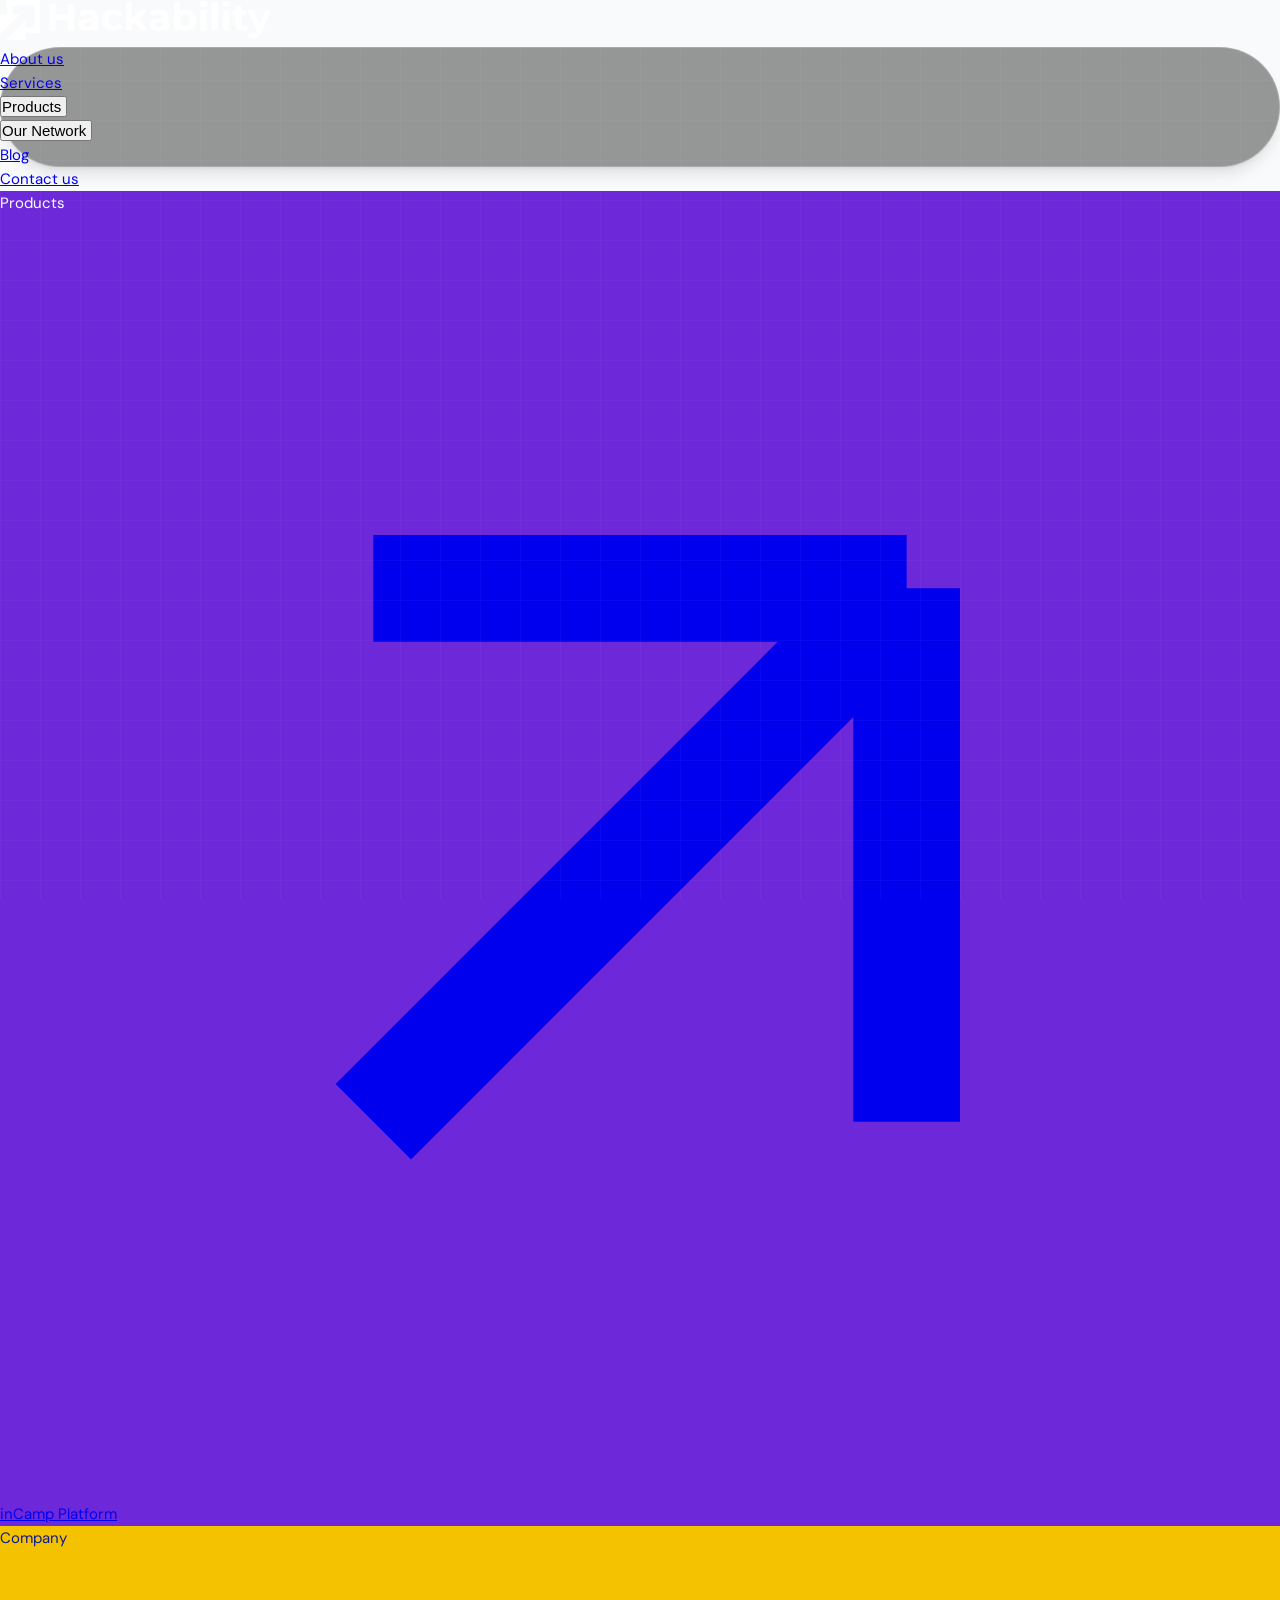
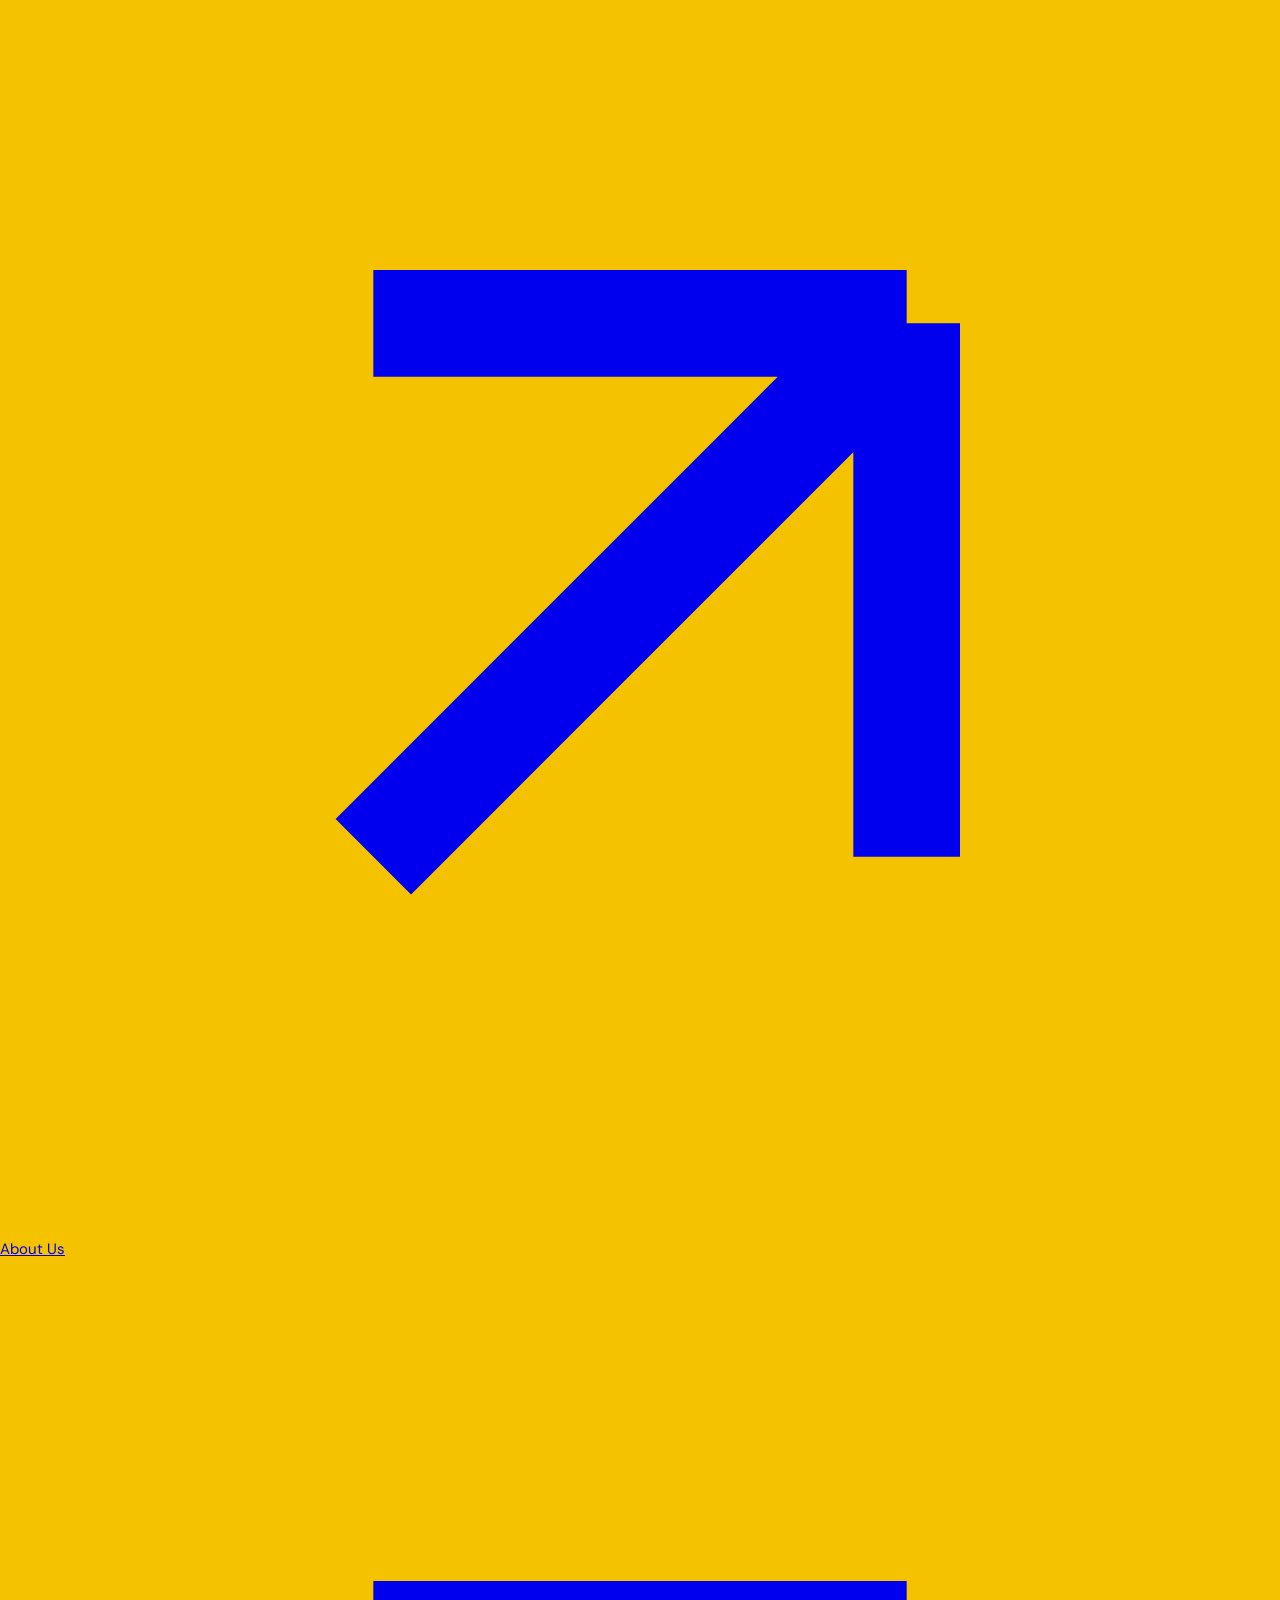
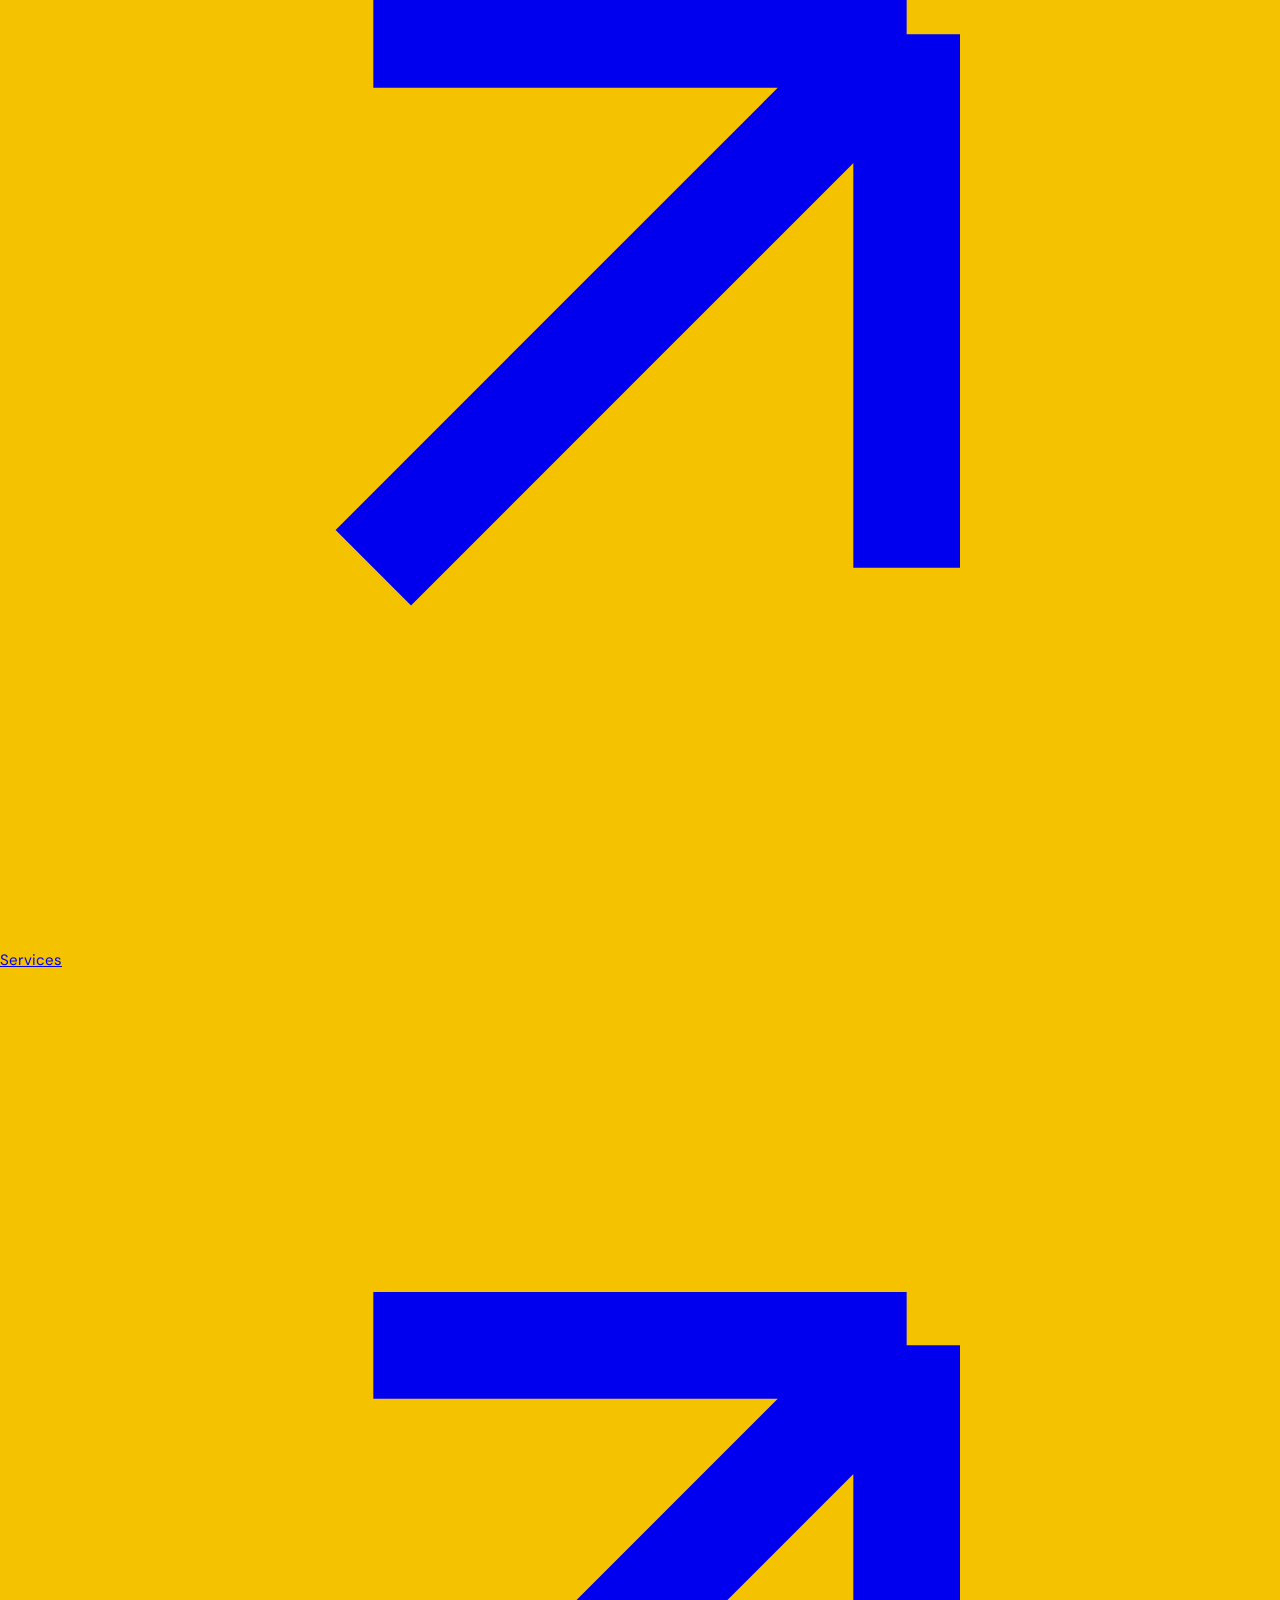
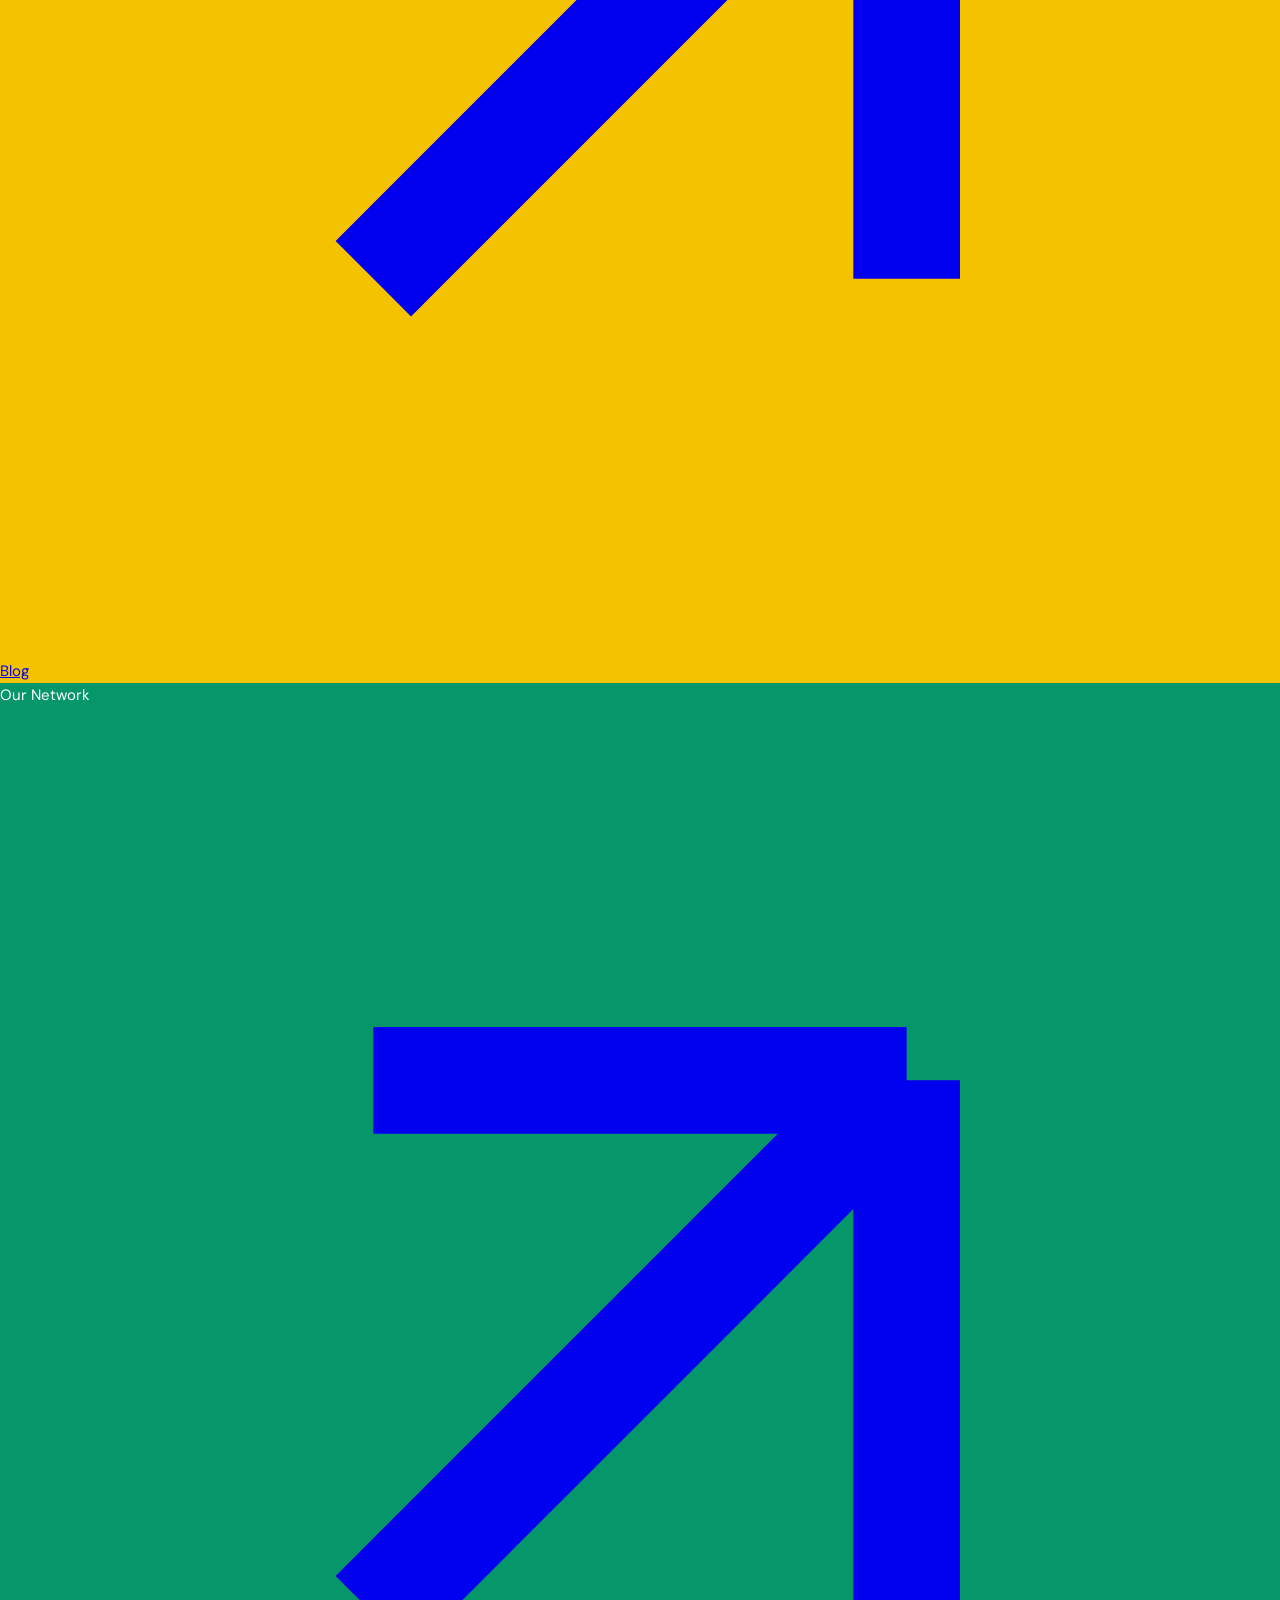
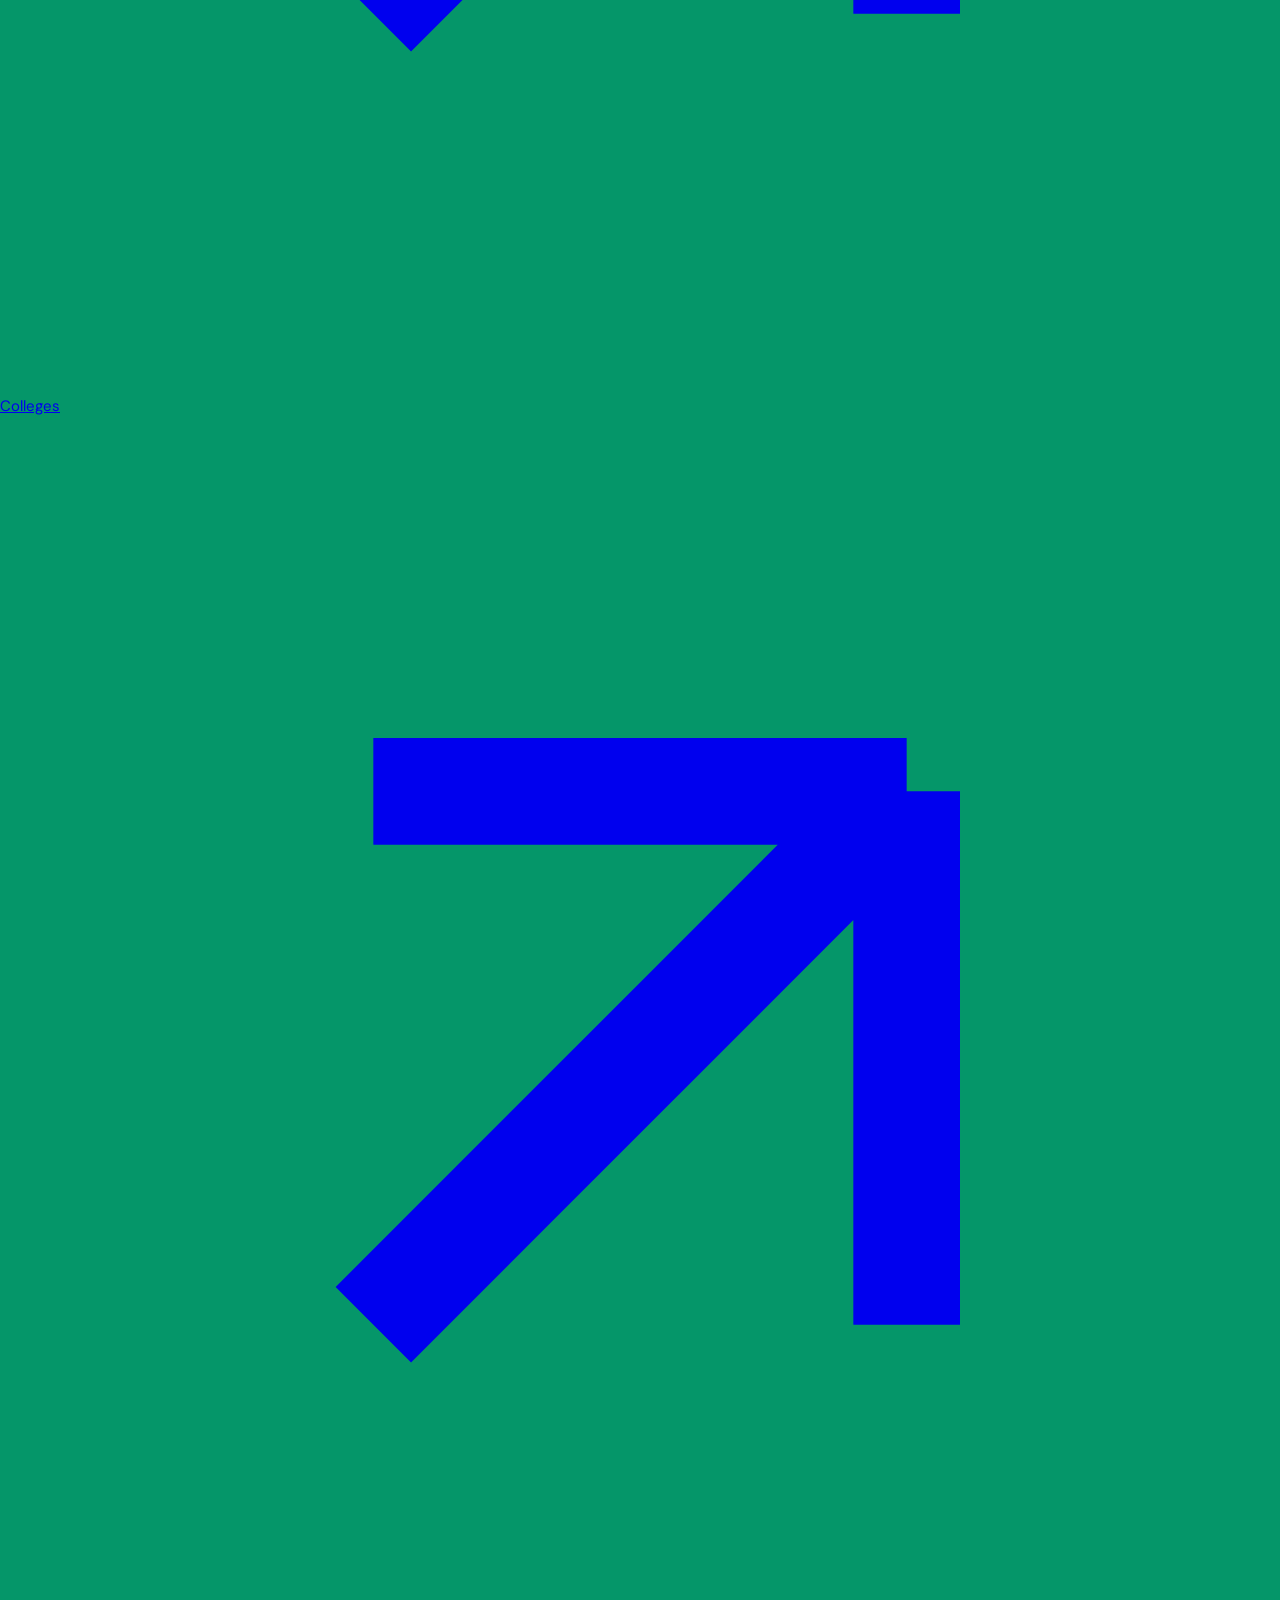
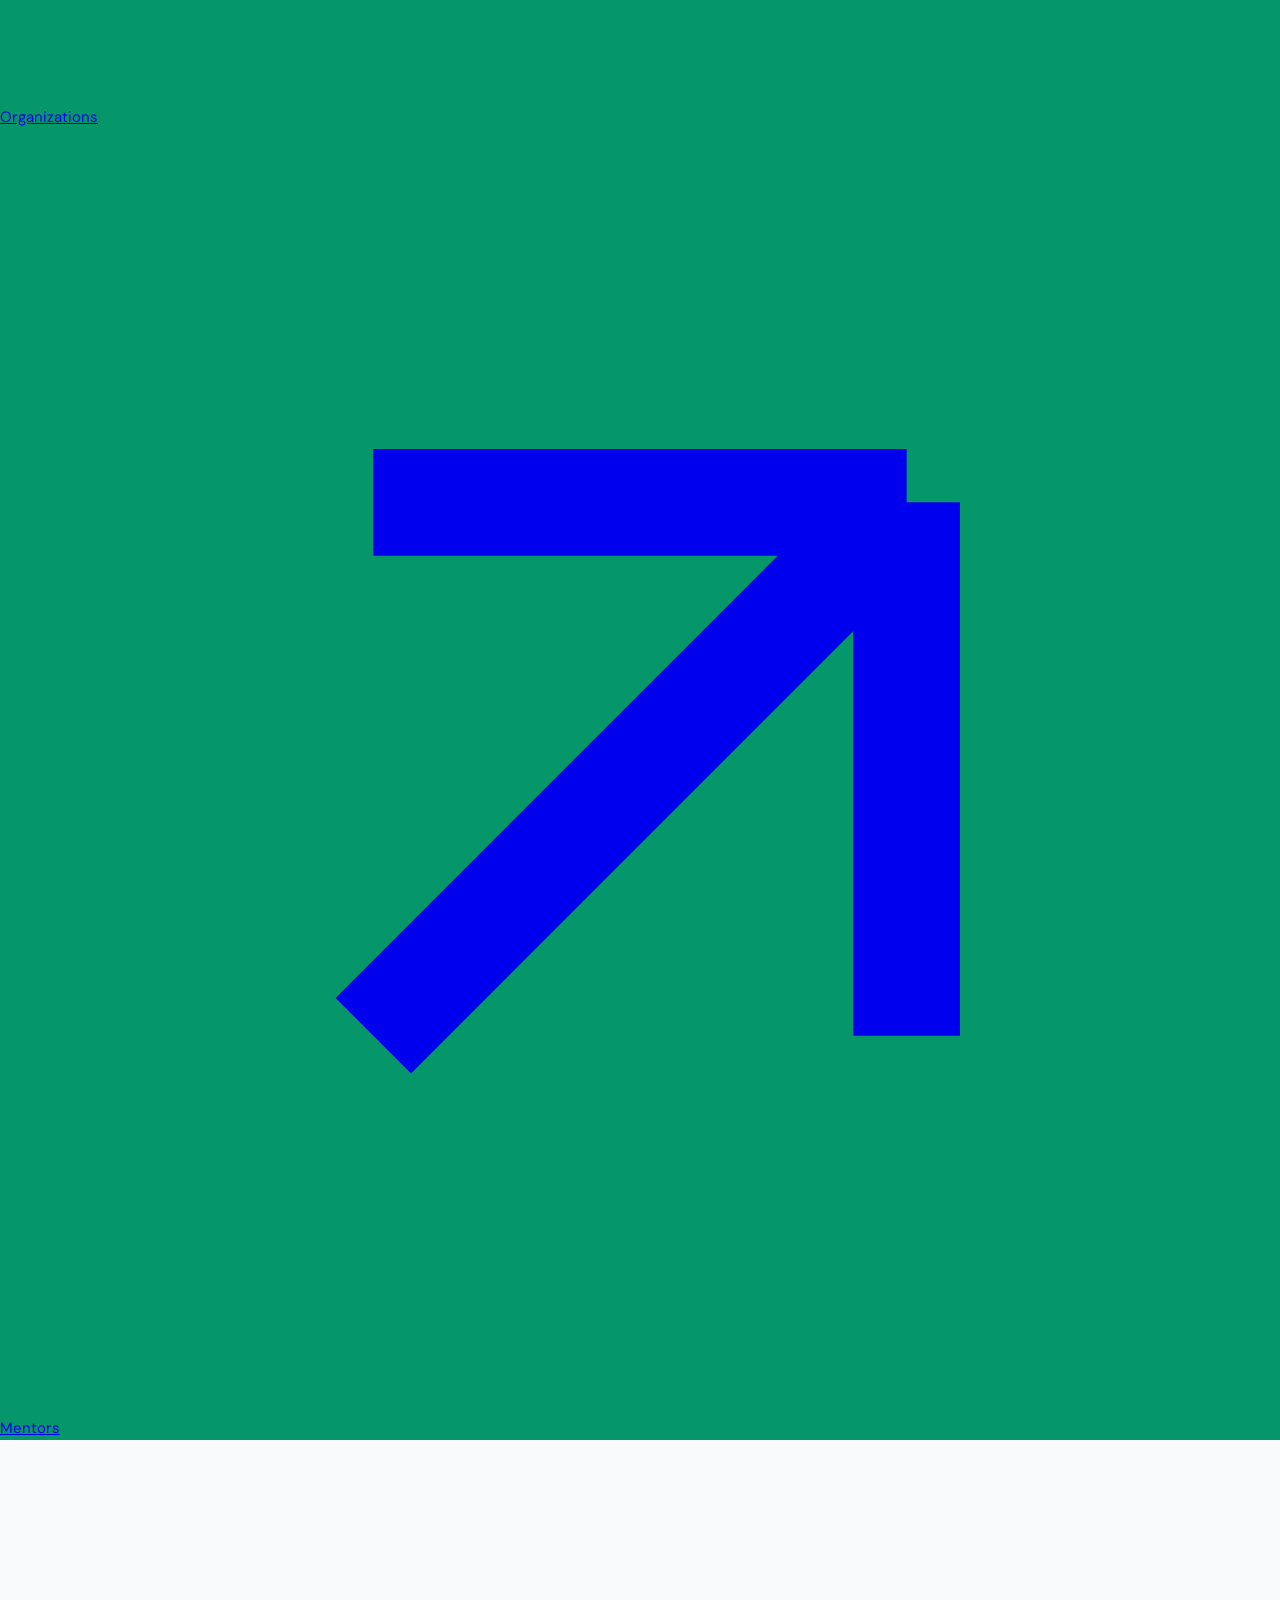
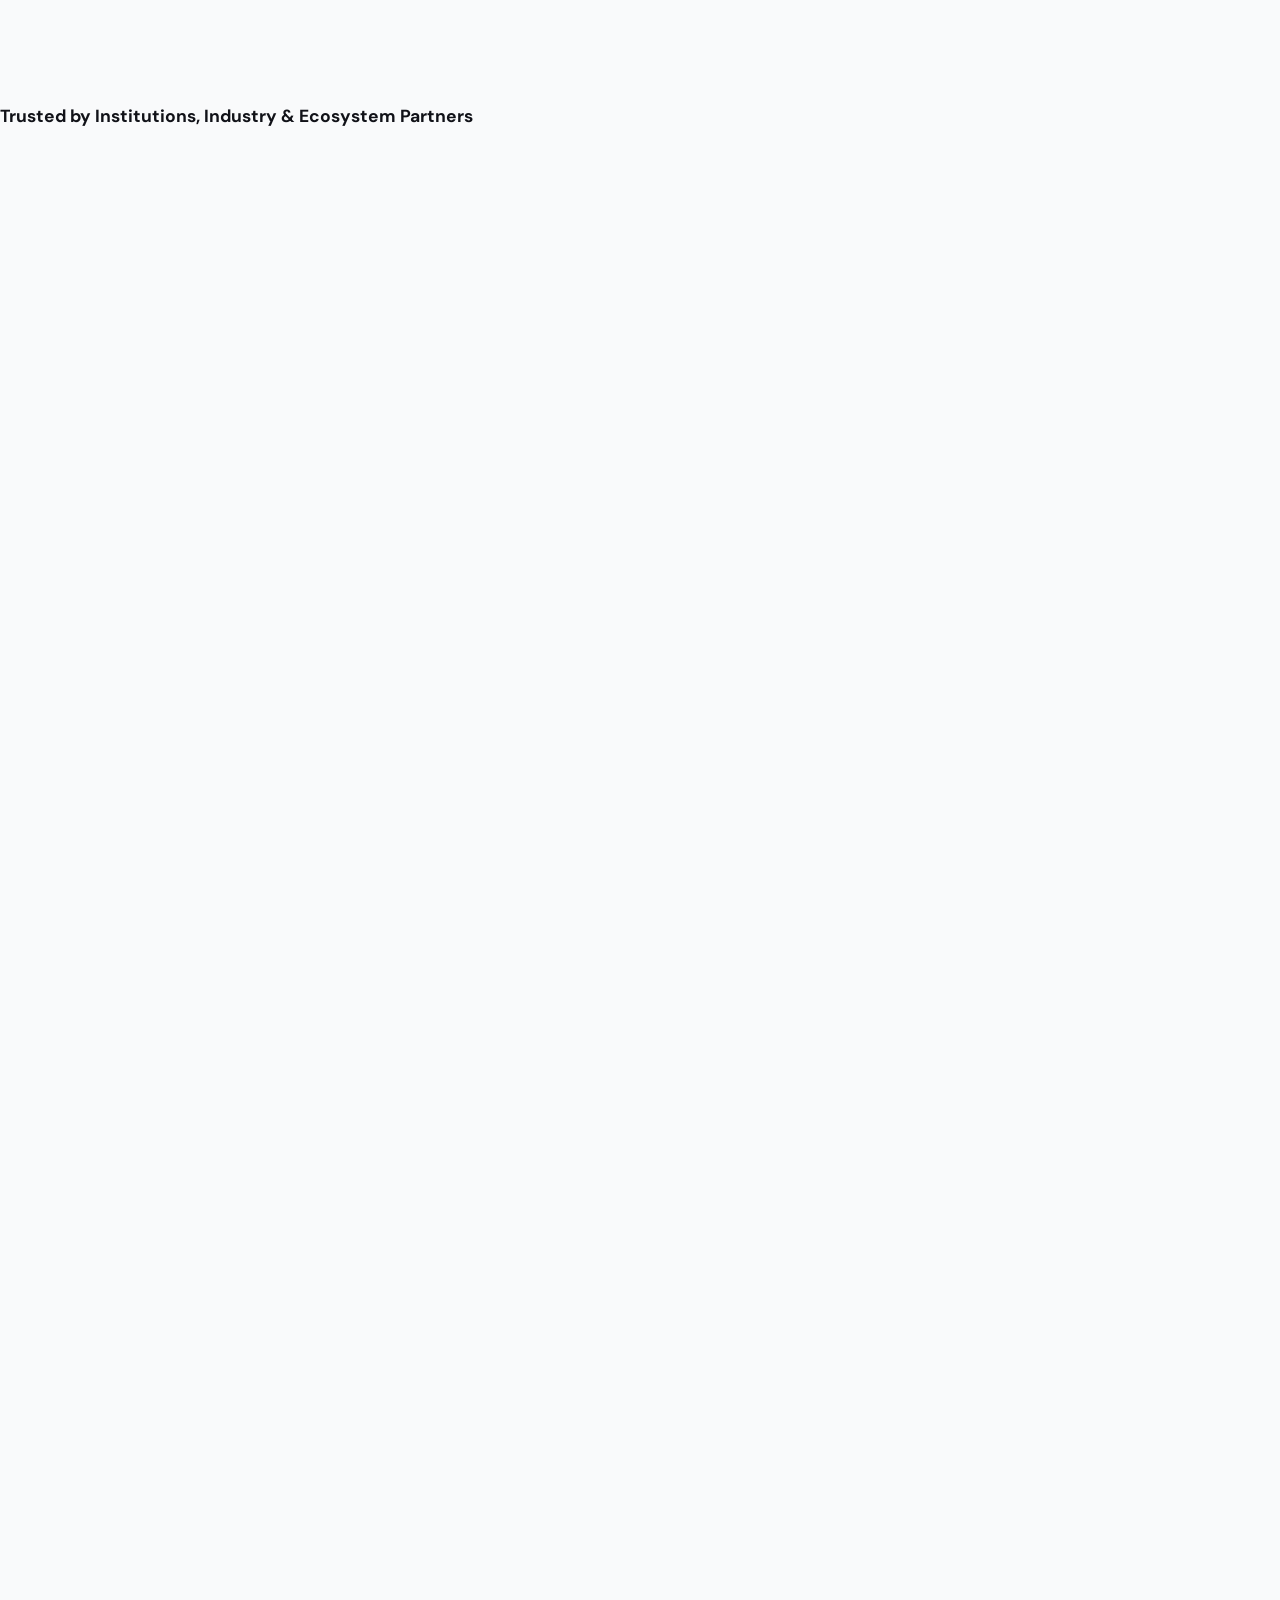
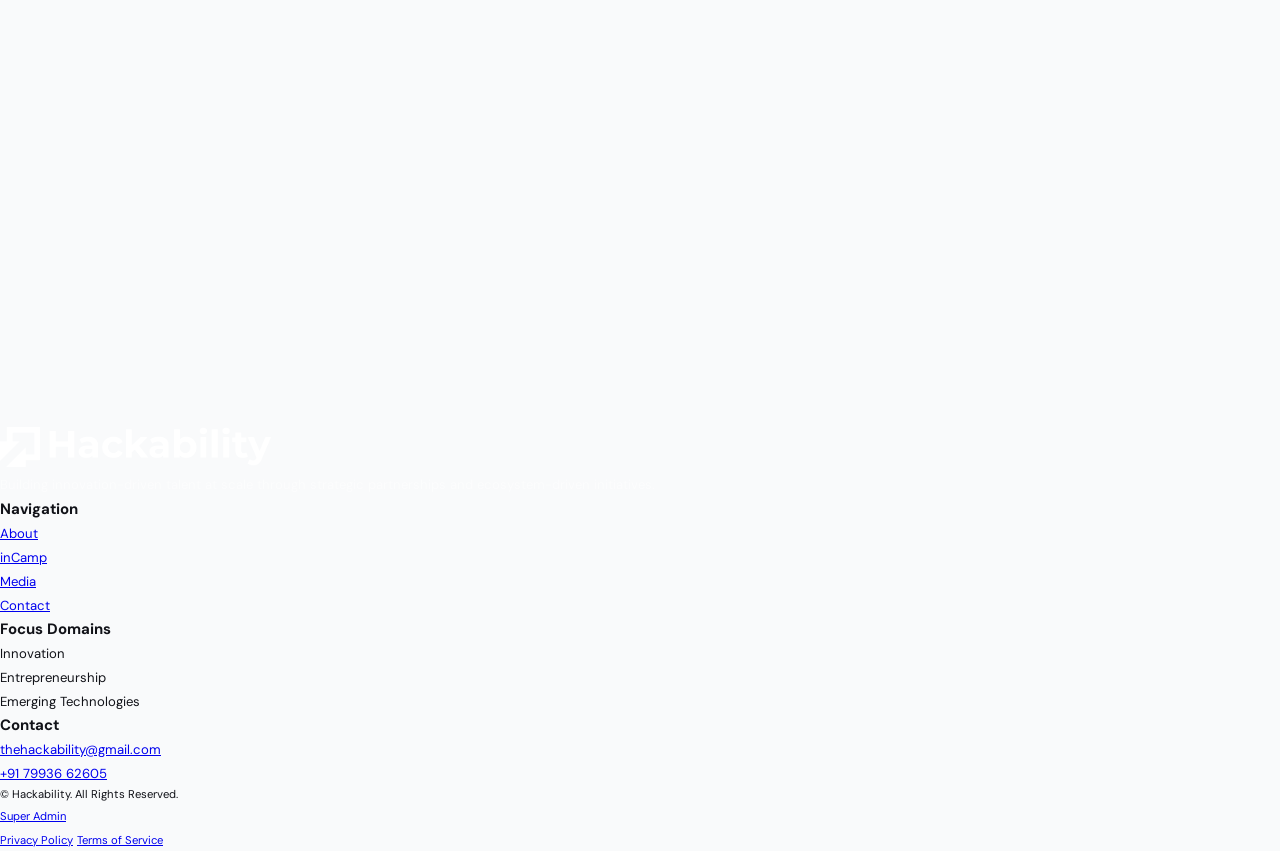
==== commit 5b01b9f5: "Add root favicon.ico and update favicon head links" ====
--- a/index.html
+++ b/index.html
@@ -1,7 +1,9 @@
-﻿<!DOCTYPE html>
+<!DOCTYPE html>
 <html lang="en" style="background-color: #0D1B8E;">
 <head>
   <meta charset="UTF-8" />
+  <link rel="icon" href="/favicon.ico" sizes="any" />
+  <link rel="icon" type="image/png" href="/assets/favicon.png" />
   <link rel="icon" type="image/png" sizes="192x192" href="/assets/favicon-192.png" />
   <link rel="icon" type="image/png" sizes="512x512" href="/assets/favicon-512.png" />
   <link rel="apple-touch-icon" href="/assets/apple-touch-icon.png" />
